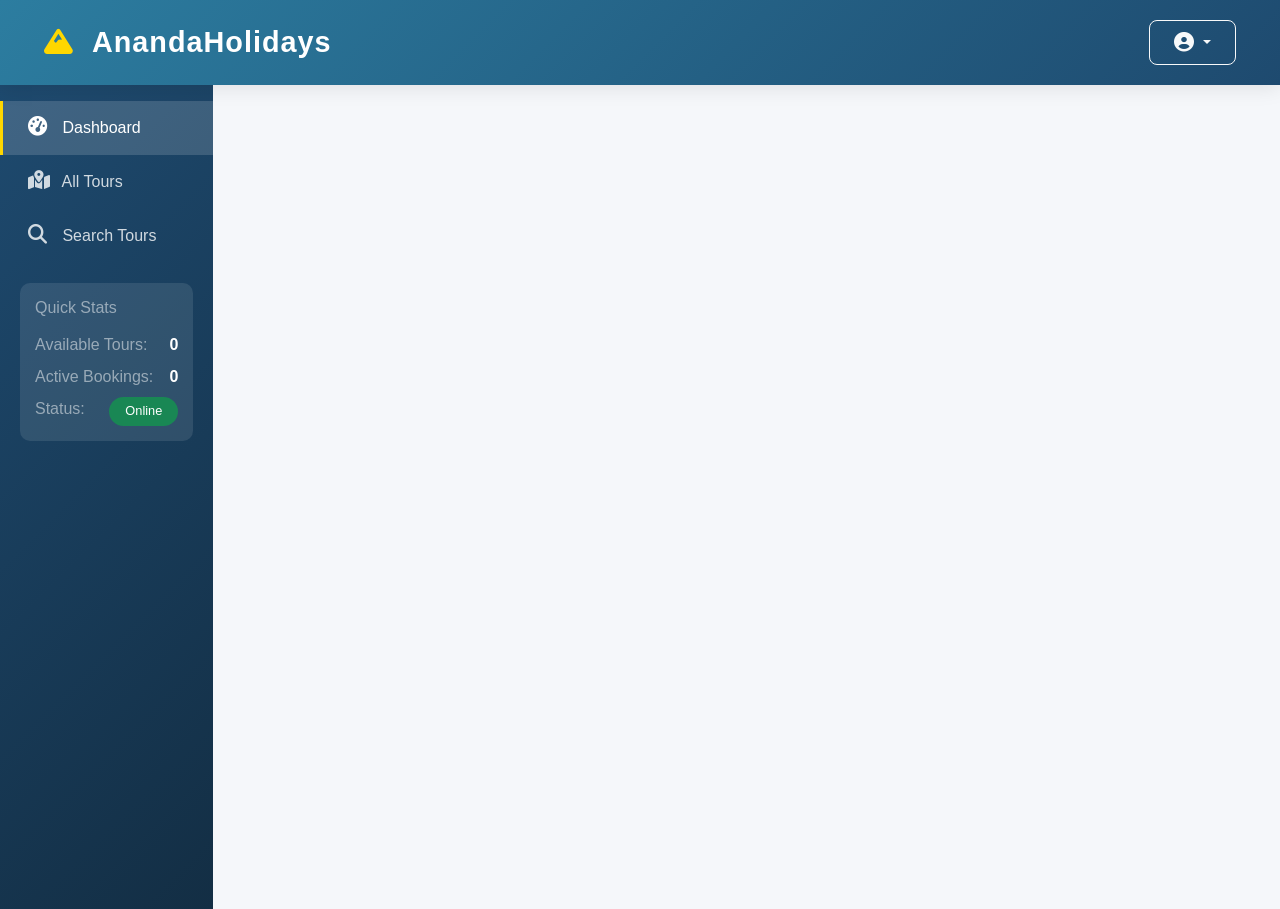
==== src/main/resources/static/index.html @ 797ad770 "Initial commit" ====
<!DOCTYPE html>
<html lang="en">
<head>
    <meta charset="UTF-8">
    <meta name="viewport" content="width=device-width, initial-scale=1.0">
    <title>AnandaHolidays - Tour & Travel Management</title>
    
    <!-- Bootstrap 5 CSS -->
    <link href="https://cdn.jsdelivr.net/npm/bootstrap@5.3.0-alpha1/dist/css/bootstrap.min.css" rel="stylesheet">
    <!-- Bootstrap Icons -->
    <link rel="stylesheet" href="https://cdn.jsdelivr.net/npm/bootstrap-icons@1.8.1/font/bootstrap-icons.css">
    <!-- Font Awesome -->
    <link rel="stylesheet" href="https://cdnjs.cloudflare.com/ajax/libs/font-awesome/6.4.0/css/all.min.css">
    <!-- AOS Animation Library -->
    <link href="https://unpkg.com/aos@2.3.1/dist/aos.css" rel="stylesheet">
    
    <style>
        :root {
            --primary-color: #2c7da0;
            --secondary-color: #1e4a6f;
            --accent-color: #61a5c2;
            --success-color: #2a9d8f;
            --warning-color: #e9c46a;
            --danger-color: #e76f51;
            --light-bg: #f8f9fa;
            --dark-bg: #264653;
            --gradient: linear-gradient(135deg, #2c7da0 0%, #1e4a6f 100%);
        }

        * {
            margin: 0;
            padding: 0;
            box-sizing: border-box;
        }

        body {
            font-family: 'Poppins', sans-serif;
            background-color: #f5f7fa;
            color: #333;
            overflow-x: hidden;
        }

        /* Navigation */
        .navbar {
            background: var(--gradient) !important;
            box-shadow: 0 2px 20px rgba(0, 0, 0, 0.1);
            padding: 1rem 2rem;
        }

        .navbar-brand {
            font-weight: 700;
            font-size: 1.8rem;
            color: white !important;
            letter-spacing: 1px;
        }

        .navbar-brand i {
            color: #ffd700;
            margin-right: 10px;
        }

        .navbar .dropdown-menu {
            border: none;
            box-shadow: 0 5px 20px rgba(0, 0, 0, 0.1);
            border-radius: 10px;
        }

        .navbar .dropdown-item {
            padding: 10px 20px;
            transition: all 0.3s;
        }

        .navbar .dropdown-item:hover {
            background-color: var(--primary-color);
            color: white;
        }

        .navbar .dropdown-item i {
            width: 20px;
            margin-right: 10px;
        }

        /* Sidebar */
        .sidebar {
            background: linear-gradient(135deg, #1e4a6f 0%, #132e44 100%);
            min-height: calc(100vh - 76px);
            color: white;
            box-shadow: 2px 0 10px rgba(0, 0, 0, 0.1);
            transition: all 0.3s;
        }

        .sidebar .nav-link {
            color: rgba(255, 255, 255, 0.8);
            padding: 15px 25px;
            font-size: 1rem;
            transition: all 0.3s;
            border-left: 3px solid transparent;
        }

        .sidebar .nav-link:hover {
            color: white;
            background-color: rgba(255, 255, 255, 0.1);
            border-left-color: #ffd700;
        }

        .sidebar .nav-link.active {
            color: white;
            background-color: rgba(255, 255, 255, 0.15);
            border-left-color: #ffd700;
            font-weight: 500;
        }

        .sidebar .nav-link i {
            width: 30px;
            font-size: 1.2rem;
        }

        .sidebar .quick-stats {
            background-color: rgba(255, 255, 255, 0.1);
            border-radius: 10px;
            margin: 20px;
            padding: 15px;
        }

        /* Main Content */
        .main-content {
            padding: 30px;
            background-color: #f5f7fa;
        }

        /* Cards */
        .card {
            border: none;
            border-radius: 15px;
            box-shadow: 0 5px 20px rgba(0, 0, 0, 0.05);
            transition: all 0.3s ease;
            overflow: hidden;
        }

        .card:hover {
            transform: translateY(-5px);
            box-shadow: 0 8px 25px rgba(0, 0, 0, 0.1);
        }

        .card-header {
            background: white;
            border-bottom: 2px solid #f0f0f0;
            font-weight: 600;
            padding: 1.2rem 1.5rem;
        }

        .stats-card {
            background: var(--gradient);
            color: white;
        }

        .stats-card .card-body {
            padding: 1.5rem;
        }

        .stats-card i {
            font-size: 2.5rem;
            opacity: 0.8;
        }

        .stats-card h3 {
            font-size: 2rem;
            font-weight: 700;
            margin-bottom: 0;
        }

        .stats-card p {
            margin-bottom: 0;
            opacity: 0.9;
        }

        /* Tour Cards */
        .tour-card {
            height: 100%;
            border: 1px solid #eef2f6;
        }

        .tour-card .card-img-top {
            height: 200px;
            object-fit: cover;
        }

        .tour-card .card-body {
            padding: 1.5rem;
        }

        .tour-card .tour-title {
            font-size: 1.2rem;
            font-weight: 600;
            margin-bottom: 10px;
        }

        .tour-card .tour-location {
            color: #6c757d;
            font-size: 0.9rem;
            margin-bottom: 10px;
        }

        .tour-card .tour-location i {
            color: var(--primary-color);
        }

        .tour-card .tour-duration {
            display: flex;
            gap: 20px;
            margin: 15px 0;
            padding: 10px 0;
            border-top: 1px dashed #dee2e6;
            border-bottom: 1px dashed #dee2e6;
        }

        .tour-card .tour-duration span {
            font-size: 0.9rem;
            color: #6c757d;
        }

        .tour-card .tour-duration i {
            color: var(--primary-color);
            margin-right: 5px;
        }

        .tour-card .tour-price {
            font-size: 1.5rem;
            font-weight: 700;
            color: var(--primary-color);
        }

        .tour-card .tour-price small {
            font-size: 0.9rem;
            color: #6c757d;
            font-weight: normal;
        }

        .tour-type-badge {
            position: absolute;
            top: 15px;
            right: 15px;
            background: rgba(255, 255, 255, 0.9);
            padding: 5px 15px;
            border-radius: 20px;
            font-size: 0.8rem;
            font-weight: 600;
            color: var(--primary-color);
            box-shadow: 0 2px 10px rgba(0, 0, 0, 0.1);
        }

        .tour-status-badge {
            position: absolute;
            top: 15px;
            left: 15px;
            padding: 5px 15px;
            border-radius: 20px;
            font-size: 0.8rem;
            font-weight: 600;
        }

        .tour-status-badge.upcoming {
            background-color: #2a9d8f;
            color: white;
        }

        .tour-status-badge.ongoing {
            background-color: #e9c46a;
            color: #333;
        }

        .tour-status-badge.completed {
            background-color: #6c757d;
            color: white;
        }

        /* Hero Section */
        .hero-section {
            background: linear-gradient(rgba(0, 0, 0, 0.5), rgba(0, 0, 0, 0.5)),
                        url('https://images.unsplash.com/photo-1469474968028-56623f02e42e?ixlib=rb-4.0.3&auto=format&fit=crop&w=1950&q=80');
            background-size: cover;
            background-position: center;
            height: 400px;
            display: flex;
            align-items: center;
            justify-content: center;
            color: white;
            text-align: center;
            border-radius: 15px;
            margin-bottom: 30px;
        }

        .hero-section h1 {
            font-size: 3rem;
            font-weight: 700;
            margin-bottom: 1rem;
            text-shadow: 2px 2px 4px rgba(0, 0, 0, 0.5);
        }

        .hero-section p {
            font-size: 1.2rem;
            opacity: 0.9;
        }

        .search-box {
            background: white;
            border-radius: 50px;
            padding: 10px;
            max-width: 600px;
            margin: 30px auto 0;
        }

        .search-box input {
            border: none;
            padding: 10px 20px;
            width: calc(100% - 100px);
        }

        .search-box input:focus {
            outline: none;
        }

        .search-box button {
            border-radius: 40px;
            padding: 10px 30px;
            background: var(--primary-color);
            border: none;
            color: white;
            font-weight: 500;
            transition: all 0.3s;
        }

        .search-box button:hover {
            background: var(--secondary-color);
        }

        /* Modals */
        .modal-content {
            border: none;
            border-radius: 15px;
        }

        .modal-header {
            background: var(--gradient);
            color: white;
            border-radius: 15px 15px 0 0;
            padding: 1.2rem 1.5rem;
        }

        .modal-header .btn-close {
            filter: brightness(0) invert(1);
        }

        .modal-body {
            padding: 2rem;
        }

        .modal-footer {
            border-top: 1px solid #eef2f6;
            padding: 1.2rem 1.5rem;
        }

        /* Forms */
        .form-control, .form-select {
            border: 1px solid #dee2e6;
            border-radius: 8px;
            padding: 0.6rem 1rem;
            transition: all 0.3s;
        }

        .form-control:focus, .form-select:focus {
            border-color: var(--primary-color);
            box-shadow: 0 0 0 0.2rem rgba(44, 125, 160, 0.25);
        }

        .form-label {
            font-weight: 500;
            color: #495057;
            margin-bottom: 0.5rem;
        }

        .required-field::after {
            content: " *";
            color: var(--danger-color);
        }

        /* Buttons */
        .btn {
            padding: 0.6rem 1.5rem;
            border-radius: 8px;
            font-weight: 500;
            transition: all 0.3s;
        }

        .btn-primary {
            background: var(--gradient);
            border: none;
        }

        .btn-primary:hover {
            transform: translateY(-2px);
            box-shadow: 0 5px 15px rgba(44, 125, 160, 0.3);
        }

        .btn-outline-primary {
            border-color: var(--primary-color);
            color: var(--primary-color);
        }

        .btn-outline-primary:hover {
            background: var(--primary-color);
            color: white;
        }

        .btn-success {
            background: var(--success-color);
            border: none;
        }

        .btn-warning {
            background: var(--warning-color);
            border: none;
            color: #333;
        }

        .btn-danger {
            background: var(--danger-color);
            border: none;
        }

        /* Badges */
        .badge {
            padding: 0.5rem 1rem;
            border-radius: 20px;
            font-weight: 500;
            font-size: 0.8rem;
        }

        .badge-success {
            background-color: #d4edda;
            color: #155724;
        }

        .badge-warning {
            background-color: #fff3cd;
            color: #856404;
        }

        .badge-danger {
            background-color: #f8d7da;
            color: #721c24;
        }

        .badge-info {
            background-color: #d1ecf1;
            color: #0c5460;
        }

        /* Tables */
        .table {
            border-radius: 10px;
            overflow: hidden;
        }

        .table thead th {
            background-color: #f8f9fa;
            border-bottom: 2px solid #dee2e6;
            font-weight: 600;
        }

        .table tbody tr {
            transition: all 0.3s;
        }

        .table tbody tr:hover {
            background-color: rgba(44, 125, 160, 0.05);
        }

        /* Toast Notifications */
        .toast-container {
            position: fixed;
            top: 100px;
            right: 30px;
            z-index: 9999;
        }

        .toast {
            background: white;
            border-left: 4px solid var(--primary-color);
            border-radius: 10px;
            box-shadow: 0 5px 20px rgba(0, 0, 0, 0.15);
        }

        .toast.success {
            border-left-color: var(--success-color);
        }

        .toast.error {
            border-left-color: var(--danger-color);
        }

        .toast.warning {
            border-left-color: var(--warning-color);
        }

        .toast.info {
            border-left-color: var(--primary-color);
        }

        /* Loading Overlay */
        .loading-overlay {
            position: fixed;
            top: 0;
            left: 0;
            width: 100%;
            height: 100%;
            background: rgba(255, 255, 255, 0.9);
            display: flex;
            justify-content: center;
            align-items: center;
            z-index: 99999;
            backdrop-filter: blur(5px);
        }

        .loader {
            width: 50px;
            height: 50px;
            border: 5px solid #f3f3f3;
            border-top: 5px solid var(--primary-color);
            border-radius: 50%;
            animation: spin 1s linear infinite;
        }

        .loader-text {
            margin-top: 20px;
            color: var(--primary-color);
            font-weight: 500;
        }

        @keyframes spin {
            0% { transform: rotate(0deg); }
            100% { transform: rotate(360deg); }
        }

        /* Tour Details */
        .tour-details-gallery {
            border-radius: 15px;
            overflow: hidden;
            margin-bottom: 30px;
        }

        .tour-details-gallery .main-image {
            height: 400px;
            object-fit: cover;
            width: 100%;
        }

        .tour-details-gallery .thumbnail-images {
            display: grid;
            grid-template-columns: repeat(4, 1fr);
            gap: 10px;
            margin-top: 10px;
        }

        .tour-details-gallery .thumbnail-images img {
            height: 100px;
            object-fit: cover;
            width: 100%;
            border-radius: 8px;
            cursor: pointer;
            transition: all 0.3s;
        }

        .tour-details-gallery .thumbnail-images img:hover {
            opacity: 0.8;
            transform: scale(0.95);
        }

        .tour-info-card {
            background: white;
            border-radius: 15px;
            padding: 25px;
            box-shadow: 0 5px 20px rgba(0, 0, 0, 0.05);
        }

        .tour-info-card .price {
            font-size: 2rem;
            font-weight: 700;
            color: var(--primary-color);
        }

        .tour-info-card .price small {
            font-size: 1rem;
            color: #6c757d;
        }

        .tour-meta {
            display: grid;
            grid-template-columns: repeat(2, 1fr);
            gap: 20px;
            margin: 20px 0;
        }

        .tour-meta-item {
            text-align: center;
            padding: 15px;
            background: #f8f9fa;
            border-radius: 10px;
        }

        .tour-meta-item i {
            font-size: 1.5rem;
            color: var(--primary-color);
            margin-bottom: 10px;
        }

        .tour-meta-item .label {
            font-size: 0.9rem;
            color: #6c757d;
        }

        .tour-meta-item .value {
            font-weight: 600;
            font-size: 1.1rem;
        }

        .inclusions-exclusions {
            display: grid;
            grid-template-columns: repeat(2, 1fr);
            gap: 20px;
            margin-top: 20px;
        }

        .inclusions, .exclusions {
            background: #f8f9fa;
            border-radius: 10px;
            padding: 20px;
        }

        .inclusions h6, .exclusions h6 {
            margin-bottom: 15px;
            font-weight: 600;
        }

        .inclusions ul, .exclusions ul {
            list-style: none;
            padding: 0;
            margin: 0;
        }

        .inclusions li, .exclusions li {
            padding: 5px 0;
            font-size: 0.95rem;
        }

        .inclusions li i {
            color: var(--success-color);
            margin-right: 10px;
        }

        .exclusions li i {
            color: var(--danger-color);
            margin-right: 10px;
        }

        /* Document Upload */
        .document-upload-section {
            background: #f8f9fa;
            border-radius: 10px;
            padding: 20px;
            margin: 20px 0;
            border: 2px dashed #dee2e6;
        }

        .document-upload-section h6 {
            color: var(--primary-color);
            margin-bottom: 15px;
        }

        .document-input-group {
            margin-bottom: 20px;
        }

        .document-input-group label {
            font-weight: 500;
            color: #495057;
            margin-bottom: 8px;
            display: block;
        }

        .document-preview {
            background: white;
            border: 1px solid #dee2e6;
            border-radius: 5px;
            padding: 10px;
            margin-top: 8px;
            word-break: break-all;
            font-size: 0.85rem;
        }

        /* Booking Summary */
        .booking-summary {
            background: #f8f9fa;
            border-radius: 10px;
            padding: 20px;
            margin-top: 20px;
        }

        .booking-summary-item {
            display: flex;
            justify-content: space-between;
            padding: 10px 0;
            border-bottom: 1px solid #dee2e6;
        }

        .booking-summary-item:last-child {
            border-bottom: none;
            font-weight: 700;
            font-size: 1.2rem;
            color: var(--primary-color);
        }

        /* Admin Dashboard */
        .admin-dashboard .card {
            background: white;
        }

        .admin-dashboard .card-header {
            background: white;
            border-bottom: 2px solid #f0f0f0;
            font-weight: 600;
        }

        .admin-dashboard .table td {
            vertical-align: middle;
        }

        .admin-dashboard .action-buttons {
            display: flex;
            gap: 5px;
        }

        .admin-dashboard .action-buttons .btn {
            padding: 0.25rem 0.5rem;
            font-size: 0.875rem;
        }

        /* Responsive Design */
        @media (max-width: 768px) {
            .navbar {
                padding: 0.5rem 1rem;
            }

            .navbar-brand {
                font-size: 1.5rem;
            }

            .sidebar {
                min-height: auto;
                position: sticky;
                top: 0;
                z-index: 1000;
            }

            .main-content {
                padding: 20px;
            }

            .hero-section {
                height: 300px;
            }

            .hero-section h1 {
                font-size: 2rem;
            }

            .search-box {
                border-radius: 30px;
            }

            .search-box input {
                width: calc(100% - 80px);
                padding: 8px 15px;
            }

            .search-box button {
                padding: 8px 20px;
            }

            .tour-details-gallery .main-image {
                height: 250px;
            }

            .tour-details-gallery .thumbnail-images img {
                height: 60px;
            }

            .inclusions-exclusions {
                grid-template-columns: 1fr;
            }

            .modal-body {
                padding: 1rem;
            }
        }

        @media (max-width: 576px) {
            .stats-card .card-body {
                padding: 1rem;
            }

            .stats-card i {
                font-size: 2rem;
            }

            .stats-card h3 {
                font-size: 1.5rem;
            }

            .tour-meta {
                grid-template-columns: 1fr;
                gap: 10px;
            }

            .toast-container {
                right: 15px;
                left: 15px;
            }
        }
    </style>
</head>
<body>
<!-- Navigation -->
<nav class="navbar navbar-expand-lg navbar-dark">
    <div class="container-fluid">
        <a class="navbar-brand" href="#">
            <i class="fas fa-mountain"></i> AnandaHolidays
        </a>
        
        <div class="d-flex align-items-center ms-auto">
            <span class="text-light me-3 d-none d-md-block" id="current-user"></span>
            <div class="dropdown">
                <button class="btn btn-outline-light dropdown-toggle" type="button" id="userDropdown" data-bs-toggle="dropdown">
                    <i class="fas fa-user-circle fa-lg"></i>
                </button>
                <ul class="dropdown-menu dropdown-menu-end">
                    <li><a class="dropdown-item" href="#" id="profile-link"><i class="fas fa-user me-2"></i>Profile</a></li>
                    <li><hr class="dropdown-divider"></li>
                    <li><a class="dropdown-item" href="#" id="logout-link"><i class="fas fa-sign-out-alt me-2"></i>Logout</a></li>
                </ul>
            </div>
        </div>
    </div>
</nav>

<!-- Main Container -->
<div class="container-fluid">
    <div class="row">
        <!-- Sidebar -->
        <div class="col-md-3 col-lg-2 p-0 sidebar" id="sidebarMenu">
            <div class="position-sticky">
                <ul class="nav flex-column mt-3" id="main-menu">
                    <li class="nav-item">
                        <a class="nav-link active" href="#" id="dashboard-link">
                            <i class="fas fa-tachometer-alt"></i> Dashboard
                        </a>
                    </li>
                    <li class="nav-item">
                        <a class="nav-link" href="#" id="tours-link">
                            <i class="fas fa-map-marked-alt"></i> All Tours
                        </a>
                    </li>
                    <li class="nav-item user-menu hidden">
                        <a class="nav-link" href="#" id="my-bookings-link">
                            <i class="fas fa-calendar-check"></i> My Bookings
                        </a>
                    </li>
                    <li class="nav-item admin-menu hidden">
                        <a class="nav-link" href="#" id="admin-tours-link">
                            <i class="fas fa-plus-circle"></i> Manage Tours
                        </a>
                    </li>
                    <li class="nav-item admin-menu hidden">
                        <a class="nav-link" href="#" id="admin-bookings-link">
                            <i class="fas fa-clipboard-list"></i> All Bookings
                        </a>
                    </li>
                    <li class="nav-item">
                        <a class="nav-link" href="#" id="search-tours-link">
                            <i class="fas fa-search"></i> Search Tours
                        </a>
                    </li>
                </ul>
                
                <div class="quick-stats">
                    <h6 class="text-white-50 mb-3">Quick Stats</h6>
                    <div class="d-flex justify-content-between mb-2">
                        <span class="text-white-50">Available Tours:</span>
                        <span class="text-white fw-bold" id="stats-tours">0</span>
                    </div>
                    <div class="d-flex justify-content-between mb-2">
                        <span class="text-white-50">Active Bookings:</span>
                        <span class="text-white fw-bold" id="stats-bookings">0</span>
                    </div>
                    <div class="d-flex justify-content-between">
                        <span class="text-white-50">Status:</span>
                        <span class="badge bg-success" id="stats-status">Online</span>
                    </div>
                </div>
            </div>
        </div>
        
        <!-- Main Content -->
        <main class="col-md-9 col-lg-10 main-content" id="main-content">
            <div id="content-container">
                <!-- Content will be loaded dynamically -->
            </div>
        </main>
    </div>
</div>

<!-- Login Modal -->
<div class="modal fade" id="loginModal" tabindex="-1" data-bs-backdrop="static">
    <div class="modal-dialog modal-dialog-centered">
        <div class="modal-content">
            <div class="modal-header">
                <h5 class="modal-title">
                    <i class="fas fa-sign-in-alt me-2"></i>Admin Login
                </h5>
                <button type="button" class="btn-close" data-bs-dismiss="modal"></button>
            </div>
            <div class="modal-body">
                <div class="mb-3">
                    <label for="login-username" class="form-label required-field">Username</label>
                    <input type="text" class="form-control" id="login-username" placeholder="Enter username" value="admin">
                </div>
                <div class="mb-3">
                    <label for="login-password" class="form-label required-field">Password</label>
                    <input type="password" class="form-control" id="login-password" placeholder="Enter password" value="admin123">
                </div>
                <div class="d-grid gap-2">
                    <button class="btn btn-primary" id="login-btn">
                        <i class="fas fa-sign-in-alt me-2"></i>Login
                    </button>
                </div>
            </div>
        </div>
    </div>
</div>

<!-- Book Tour Modal -->
<div class="modal fade" id="bookTourModal" tabindex="-1">
    <div class="modal-dialog modal-lg">
        <div class="modal-content">
            <div class="modal-header">
                <h5 class="modal-title" id="bookTourTitle">Book Tour</h5>
                <button type="button" class="btn-close" data-bs-dismiss="modal"></button>
            </div>
            <div class="modal-body">
                <div class="row">
                    <div class="col-md-6">
                        <div id="tourDetailsImages" class="carousel slide mb-3" data-bs-ride="carousel">
                            <div class="carousel-inner" id="tourImagesContainer"></div>
                            <button class="carousel-control-prev" type="button" data-bs-target="#tourDetailsImages" data-bs-slide="prev">
                                <span class="carousel-control-prev-icon"></span>
                            </button>
                            <button class="carousel-control-next" type="button" data-bs-target="#tourDetailsImages" data-bs-slide="next">
                                <span class="carousel-control-next-icon"></span>
                            </button>
                        </div>
                        <div class="tour-info-card p-3">
                            <h5 id="tourDetailsTitle"></h5>
                            <p class="text-muted" id="tourDetailsLocation"></p>
                            <div class="row mt-3">
                                <div class="col-6">
                                    <small class="text-muted">Duration</small>
                                    <p class="fw-bold" id="tourDetailsDuration"></p>
                                </div>
                                <div class="col-6">
                                    <small class="text-muted">Price</small>
                                    <p class="fw-bold text-primary" id="tourDetailsPrice"></p>
                                </div>
                                <div class="col-6">
                                    <small class="text-muted">Start Date</small>
                                    <p class="fw-bold" id="tourDetailsStart"></p>
                                </div>
                                <div class="col-6">
                                    <small class="text-muted">End Date</small>
                                    <p class="fw-bold" id="tourDetailsEnd"></p>
                                </div>
                            </div>
                        </div>
                    </div>
                    <div class="col-md-6">
                        <form id="bookingForm">
                            <div class="mb-3">
                                <label for="customer-name" class="form-label required-field">Full Name</label>
                                <input type="text" class="form-control" id="customer-name" required>
                            </div>
                            <div class="mb-3">
                                <label for="customer-email" class="form-label required-field">Email</label>
                                <input type="email" class="form-control" id="customer-email" required>
                            </div>
                            <div class="mb-3">
                                <label for="customer-phone" class="form-label required-field">Phone</label>
                                <input type="tel" class="form-control" id="customer-phone" required>
                            </div>
                            <div class="row">
                                <div class="col-md-6">
                                    <div class="mb-3">
                                        <label for="number-adults" class="form-label required-field">Adults</label>
                                        <input type="number" class="form-control" id="number-adults" min="1" value="1" required>
                                    </div>
                                </div>
                                <div class="col-md-6">
                                    <div class="mb-3">
                                        <label for="number-children" class="form-label">Children</label>
                                        <input type="number" class="form-control" id="number-children" min="0" value="0">
                                    </div>
                                </div>
                            </div>
                            <div class="mb-3">
                                <label for="special-requests" class="form-label">Special Requests</label>
                                <textarea class="form-control" id="special-requests" rows="2"></textarea>
                            </div>
                            
                            <!-- Booking Summary -->
                            <div class="booking-summary">
                                <h6 class="mb-3">Booking Summary</h6>
                                <div class="booking-summary-item">
                                    <span>Tour Price:</span>
                                    <span id="summary-price">₹0</span>
                                </div>
                                <div class="booking-summary-item">
                                    <span>Number of Adults:</span>
                                    <span id="summary-adults">1</span>
                                </div>
                                <div class="booking-summary-item">
                                    <span>Total Amount:</span>
                                    <span id="summary-total">₹0</span>
                                </div>
                            </div>
                            
                            <div class="d-grid mt-3">
                                <button type="submit" class="btn btn-primary">
                                    <i class="fas fa-check-circle me-2"></i>Confirm Booking
                                </button>
                            </div>
                        </form>
                    </div>
                </div>
            </div>
        </div>
    </div>
</div>

<!-- Add/Edit Tour Modal (Admin) -->
<div class="modal fade" id="tourModal" tabindex="-1">
    <div class="modal-dialog modal-xl">
        <div class="modal-content">
            <div class="modal-header">
                <h5 class="modal-title" id="tourModalTitle">Add New Tour</h5>
                <button type="button" class="btn-close" data-bs-dismiss="modal"></button>
            </div>
            <div class="modal-body">
                <form id="tourForm">
                    <div class="row">
                        <div class="col-md-6">
                            <div class="mb-3">
                                <label for="tour-name" class="form-label required-field">Tour Name</label>
                                <input type="text" class="form-control" id="tour-name" required>
                            </div>
                            <div class="mb-3">
                                <label for="tour-price" class="form-label required-field">Price (₹)</label>
                                <input type="number" class="form-control" id="tour-price" min="0" step="0.01" required>
                            </div>
                            <div class="mb-3">
                                <label for="tour-destination" class="form-label required-field">Destination</label>
                                <input type="text" class="form-control" id="tour-destination" required>
                            </div>
                            <div class="mb-3">
                                <label for="tour-location" class="form-label required-field">Location</label>
                                <input type="text" class="form-control" id="tour-location" required>
                            </div>
                            <div class="row">
                                <div class="col-md-6">
                                    <div class="mb-3">
                                        <label for="tour-days" class="form-label required-field">Days</label>
                                        <input type="number" class="form-control" id="tour-days" min="1" required>
                                    </div>
                                </div>
                                <div class="col-md-6">
                                    <div class="mb-3">
                                        <label for="tour-nights" class="form-label required-field">Nights</label>
                                        <input type="number" class="form-control" id="tour-nights" min="0" required>
                                    </div>
                                </div>
                            </div>
                        </div>
                        <div class="col-md-6">
                            <div class="mb-3">
                                <label for="tour-type" class="form-label required-field">Tour Type</label>
                                <select class="form-select" id="tour-type" required>
                                    <option value="">Select Type</option>
                                    <option value="ADVENTURE">Adventure</option>
                                    <option value="RELIGIOUS">Religious</option>
                                    <option value="BEACH">Beach</option>
                                    <option value="HILL_STATION">Hill Station</option>
                                    <option value="WILDLIFE">Wildlife</option>
                                    <option value="HERITAGE">Heritage</option>
                                    <option value="FAMILY">Family</option>
                                    <option value="HONEYMOON">Honeymoon</option>
                                </select>
                            </div>
                            <div class="row">
                                <div class="col-md-6">
                                    <div class="mb-3">
                                        <label for="tour-start-date" class="form-label required-field">Start Date</label>
                                        <input type="date" class="form-control" id="tour-start-date" required>
                                    </div>
                                </div>
                                <div class="col-md-6">
                                    <div class="mb-3">
                                        <label for="tour-end-date" class="form-label required-field">End Date</label>
                                        <input type="date" class="form-control" id="tour-end-date" required>
                                    </div>
                                </div>
                            </div>
                            <div class="mb-3">
                                <label for="tour-helpline" class="form-label">Helpline Number</label>
                                <input type="text" class="form-control" id="tour-helpline">
                            </div>
                            <div class="mb-3">
                                <label for="tour-map-url" class="form-label">Map Embed URL</label>
                                <input type="url" class="form-control" id="tour-map-url">
                            </div>
                        </div>
                    </div>
                    
                    <div class="row">
                        <div class="col-12">
                            <div class="mb-3">
                                <label for="tour-description" class="form-label">Description</label>
                                <textarea class="form-control" id="tour-description" rows="3"></textarea>
                            </div>
                        </div>
                    </div>
                    
                    <div class="row">
                        <div class="col-md-4">
                            <div class="mb-3">
                                <label for="tour-inclusions" class="form-label">Inclusions (one per line)</label>
                                <textarea class="form-control" id="tour-inclusions" rows="4" placeholder="Hotel accommodation&#10;Meals&#10;Transport"></textarea>
                            </div>
                        </div>
                        <div class="col-md-4">
                            <div class="mb-3">
                                <label for="tour-exclusions" class="form-label">Exclusions (one per line)</label>
                                <textarea class="form-control" id="tour-exclusions" rows="4" placeholder="Flight tickets&#10;Visa fees&#10;Personal expenses"></textarea>
                            </div>
                        </div>
                        <div class="col-md-4">
                            <div class="mb-3">
                                <label for="tour-services" class="form-label">Services (one per line)</label>
                                <textarea class="form-control" id="tour-services" rows="4" placeholder="Guide service&#10;Pickup and drop&#10;Sightseeing"></textarea>
                            </div>
                        </div>
                    </div>
                    
                    <div class="row">
                        <div class="col-12">
                            <div class="mb-3">
                                <label for="tour-images" class="form-label">Image URLs (one per line)</label>
                                <textarea class="form-control" id="tour-images" rows="3" placeholder="https://example.com/image1.jpg&#10;https://example.com/image2.jpg"></textarea>
                            </div>
                        </div>
                    </div>
                </form>
            </div>
            <div class="modal-footer">
                <button type="button" class="btn btn-secondary" data-bs-dismiss="modal">Cancel</button>
                <button type="button" class="btn btn-primary" id="saveTourBtn">Save Tour</button>
            </div>
        </div>
    </div>
</div>

<!-- Toast Notification Container -->
<div class="toast-container" id="toastContainer"></div>

<!-- Loading Overlay -->
<div class="loading-overlay hidden" id="loadingOverlay">
    <div class="text-center">
        <div class="loader"></div>
        <div class="loader-text" id="loadingMessage">Loading...</div>
    </div>
</div>

<!-- Scripts -->
<script src="https://cdn.jsdelivr.net/npm/bootstrap@5.3.0-alpha1/dist/js/bootstrap.bundle.min.js"></script>
<script src="https://unpkg.com/aos@2.3.1/dist/aos.js"></script>
<script>
    // Initialize AOS
    AOS.init();

    // ============================================
    // APPLICATION CONFIGURATION
    // ============================================

    const API_BASE_URL = '/api';
    let currentUser = null;
    let authToken = null;
    let currentTourForBooking = null;

    // Modal instances
    const modals = {
        login: null,
        bookTour: null,
        tourModal: null
    };

    // Initialize application
    document.addEventListener('DOMContentLoaded', function() {
        console.log('AnandaHolidays Application Initializing...');
        
        // Initialize Bootstrap modals
        modals.login = new bootstrap.Modal(document.getElementById('loginModal'));
        modals.bookTour = new bootstrap.Modal(document.getElementById('bookTourModal'));
        modals.tourModal = new bootstrap.Modal(document.getElementById('tourModal'));

        // Setup event listeners
        setupEventListeners();

        // Check authentication
        checkAuth();
    });

    // ============================================
    // EVENT LISTENERS
    // ============================================

    function setupEventListeners() {
        // Navigation links
        document.getElementById('dashboard-link').addEventListener('click', (e) => {
            e.preventDefault();
            showDashboard();
        });

        document.getElementById('tours-link').addEventListener('click', (e) => {
            e.preventDefault();
            showAllTours();
        });

        document.getElementById('my-bookings-link').addEventListener('click', (e) => {
            e.preventDefault();
            showMyBookings();
        });

        document.getElementById('admin-tours-link').addEventListener('click', (e) => {
            e.preventDefault();
            showAdminTours();
        });

        document.getElementById('admin-bookings-link').addEventListener('click', (e) => {
            e.preventDefault();
            showAdminBookings();
        });

        document.getElementById('search-tours-link').addEventListener('click', (e) => {
            e.preventDefault();
            showSearchTours();
        });

        document.getElementById('profile-link').addEventListener('click', (e) => {
            e.preventDefault();
            showUserProfile();
        });

        document.getElementById('logout-link').addEventListener('click', (e) => {
            e.preventDefault();
            logout();
        });

        // Login button
        document.getElementById('login-btn').addEventListener('click', login);

        // Booking form
        document.getElementById('bookingForm')?.addEventListener('submit', submitBooking);

        // Number of adults change
        document.getElementById('number-adults')?.addEventListener('change', updateBookingSummary);
        document.getElementById('number-children')?.addEventListener('change', updateBookingSummary);

        // Save tour button
        document.getElementById('saveTourBtn')?.addEventListener('click', saveTour);

        // Enter key for login
        document.getElementById('login-password')?.addEventListener('keypress', (e) => {
            if (e.key === 'Enter') login();
        });
    }

    // ============================================
    // AUTHENTICATION FUNCTIONS
    // ============================================

    function checkAuth() {
        const token = localStorage.getItem('authToken');
        const user = localStorage.getItem('user');

        if (token && user) {
            authToken = token;
            currentUser = JSON.parse(user);
            updateUIForUser();
            showDashboard();
        } else {
            showLoginModal();
        }
    }

    function login() {
        const username = document.getElementById('login-username').value;
        const password = document.getElementById('login-password').value;

        if (!username || !password) {
            showToast('Error', 'Please enter username and password', 'error');
            return;
        }

        showLoading('Logging in...');

        fetch(`${API_BASE_URL}/auth/login`, {
            method: 'POST',
            headers: {
                'Content-Type': 'application/json'
            },
            body: JSON.stringify({ username, password })
        })
        .then(response => {
            if (!response.ok) {
                return response.text().then(text => { throw new Error(text); });
            }
            return response.json();
        })
        .then(data => {
            if (data.token) {
                authToken = data.token;
                localStorage.setItem('authToken', data.token);
                
                currentUser = {
                    id: data.id,
                    username: data.username,
                    email: data.email,
                    role: data.role
                };
                
                localStorage.setItem('user', JSON.stringify(currentUser));
                
                updateUIForUser();
                hideLoading();
                modals.login.hide();
                showDashboard();
                showToast('Success', 'Login successful!', 'success');
            }
        })
        .catch(error => {
            hideLoading();
            showToast('Error', 'Invalid username or password', 'error');
            console.error('Login error:', error);
        });
    }

    function logout() {
        localStorage.removeItem('authToken');
        localStorage.removeItem('user');
        currentUser = null;
        authToken = null;
        updateUIForUser();
        showLoginModal();
        showToast('Info', 'Logged out successfully', 'info');
    }

    function showLoginModal() {
        modals.login.show();
    }

    function updateUIForUser() {
        const userElement = document.getElementById('current-user');
        const userMenus = document.querySelectorAll('.user-menu');
        const adminMenus = document.querySelectorAll('.admin-menu');

        if (currentUser) {
            userElement.textContent = currentUser.username;
            
            if (currentUser.role === 'ADMIN') {
                adminMenus.forEach(el => el.classList.remove('hidden'));
                userMenus.forEach(el => el.classList.add('hidden'));
            } else {
                userMenus.forEach(el => el.classList.remove('hidden'));
                adminMenus.forEach(el => el.classList.add('hidden'));
            }
        } else {
            userElement.textContent = '';
            userMenus.forEach(el => el.classList.add('hidden'));
            adminMenus.forEach(el => el.classList.add('hidden'));
        }
    }

    // ============================================
    // DASHBOARD FUNCTIONS
    // ============================================

    function showDashboard() {
        const isAdmin = currentUser?.role === 'ADMIN';

        const content = `
            <div class="hero-section" data-aos="fade-up">
                <div>
                    <h1>Welcome to AnandaHolidays</h1>
                    <p>Discover the world's most beautiful destinations with us</p>
                    <div class="search-box mx-auto">
                        <input type="text" id="hero-search" placeholder="Where do you want to go?">
                        <button class="btn btn-primary" onclick="showSearchTours()">
                            <i class="fas fa-search me-2"></i>Search
                        </button>
                    </div>
                </div>
            </div>

            <div class="row mb-4">
                <div class="col-md-3" data-aos="fade-up" data-aos-delay="100">
                    <div class="card stats-card">
                        <div class="card-body">
                            <div class="d-flex justify-content-between align-items-center">
                                <div>
                                    <p>Available Tours</p>
                                    <h3 id="dashboard-tours">0</h3>
                                </div>
                                <i class="fas fa-map-marked-alt"></i>
                            </div>
                        </div>
                    </div>
                </div>
                <div class="col-md-3" data-aos="fade-up" data-aos-delay="200">
                    <div class="card stats-card">
                        <div class="card-body">
                            <div class="d-flex justify-content-between align-items-center">
                                <div>
                                    <p>${isAdmin ? 'Total Bookings' : 'My Bookings'}</p>
                                    <h3 id="dashboard-bookings">0</h3>
                                </div>
                                <i class="fas fa-calendar-check"></i>
                            </div>
                        </div>
                    </div>
                </div>
                <div class="col-md-3" data-aos="fade-up" data-aos-delay="300">
                    <div class="card stats-card">
                        <div class="card-body">
                            <div class="d-flex justify-content-between align-items-center">
                                <div>
                                    <p>Upcoming Tours</p>
                                    <h3 id="dashboard-upcoming">0</h3>
                                </div>
                                <i class="fas fa-clock"></i>
                            </div>
                        </div>
                    </div>
                </div>
                <div class="col-md-3" data-aos="fade-up" data-aos-delay="400">
                    <div class="card stats-card">
                        <div class="card-body">
                            <div class="d-flex justify-content-between align-items-center">
                                <div>
                                    <p>Ongoing Tours</p>
                                    <h3 id="dashboard-ongoing">0</h3>
                                </div>
                                <i class="fas fa-play-circle"></i>
                            </div>
                        </div>
                    </div>
                </div>
            </div>

            <div class="row">
                <div class="col-md-8" data-aos="fade-right">
                    <div class="card">
                        <div class="card-header d-flex justify-content-between align-items-center">
                            <span>Featured Tours</span>
                            <a href="#" onclick="showAllTours()" class="text-primary">View All <i class="fas fa-arrow-right ms-1"></i></a>
                        </div>
                        <div class="card-body">
                            <div id="featured-tours-container" class="row">
                                <div class="col-12 text-center py-4">
                                    <div class="loader"></div>
                                    <p class="mt-3">Loading featured tours...</p>
                                </div>
                            </div>
                        </div>
                    </div>
                </div>
                <div class="col-md-4" data-aos="fade-left">
                    <div class="card">
                        <div class="card-header">
                            <span>Quick Actions</span>
                        </div>
                        <div class="card-body">
                            <div class="d-grid gap-2">
                                <button class="btn btn-primary" onclick="showAllTours()">
                                    <i class="fas fa-map-marked-alt me-2"></i>Browse All Tours
                                </button>
                                <button class="btn btn-success" onclick="showSearchTours()">
                                    <i class="fas fa-search me-2"></i>Search Tours
                                </button>
                                ${isAdmin ? `
                                    <button class="btn btn-warning" onclick="showAddTourModal()">
                                        <i class="fas fa-plus-circle me-2"></i>Add New Tour
                                    </button>
                                    <button class="btn btn-info" onclick="showAdminBookings()">
                                        <i class="fas fa-clipboard-list me-2"></i>View All Bookings
                                    </button>
                                ` : ''}
                            </div>
                        </div>
                    </div>
                </div>
            </div>
        `;

        document.getElementById('content-container').innerHTML = content;
        updateActiveMenu('dashboard-link');
        loadDashboardData();
    }

    function loadDashboardData() {
        // Load featured tours
        loadFeaturedTours();

        // Load stats
        fetch(`${API_BASE_URL}/tours`)
            .then(response => response.json())
            .then(data => {
                document.getElementById('dashboard-tours').textContent = data.length || 0;
            })
            .catch(error => console.error('Error loading tours:', error));

        fetch(`${API_BASE_URL}/tours/upcoming`)
            .then(response => response.json())
            .then(data => {
                document.getElementById('dashboard-upcoming').textContent = data.length || 0;
            })
            .catch(error => console.error('Error loading upcoming tours:', error));

        fetch(`${API_BASE_URL}/tours/ongoing`)
            .then(response => response.json())
            .then(data => {
                document.getElementById('dashboard-ongoing').textContent = data.length || 0;
            })
            .catch(error => console.error('Error loading ongoing tours:', error));

        // Load user-specific bookings if logged in
        if (authToken) {
            const endpoint = currentUser?.role === 'ADMIN'
                ? `${API_BASE_URL}/admin/tours/all`
                : `${API_BASE_URL}/bookings`;

            if (currentUser?.role !== 'ADMIN') {
                // This is simplified - you'd need a proper endpoint for user bookings
                document.getElementById('dashboard-bookings').textContent = '0';
            } else {
                fetch(endpoint, {
                    headers: { 'Authorization': `Bearer ${authToken}` }
                })
                .then(response => response.json())
                .then(data => {
                    document.getElementById('dashboard-bookings').textContent = data.length || 0;
                })
                .catch(error => console.error('Error loading bookings:', error));
            }
        } else {
            document.getElementById('dashboard-bookings').textContent = '0';
        }
    }

    function loadFeaturedTours() {
        fetch(`${API_BASE_URL}/tours`)
            .then(response => response.json())
            .then(data => {
                const featured = data.slice(0, 3);
                displayFeaturedTours(featured);
            })
            .catch(error => {
                console.error('Error loading featured tours:', error);
                document.getElementById('featured-tours-container').innerHTML = `
                    <div class="col-12 text-center py-4">
                        <i class="fas fa-exclamation-circle text-muted fa-3x mb-3"></i>
                        <p class="text-muted">Failed to load tours</p>
                    </div>
                `;
            });
    }

    function displayFeaturedTours(tours) {
        const container = document.getElementById('featured-tours-container');

        if (!tours || tours.length === 0) {
            container.innerHTML = `
                <div class="col-12 text-center py-4">
                    <i class="fas fa-map-marked-alt text-muted fa-3x mb-3"></i>
                    <p class="text-muted">No tours available</p>
                </div>
            `;
            return;
        }

        const toursHtml = tours.map(tour => `
            <div class="col-md-4 mb-3">
                <div class="card tour-card h-100">
                    <img src="${tour.tourImages?.[0] || 'https://via.placeholder.com/300x200/2c7da0/ffffff?text=Tour'}"
                         class="card-img-top" alt="${tour.tourName}">
                    <div class="card-body">
                        <h6 class="tour-title">${tour.tourName}</h6>
                        <p class="tour-location"><i class="fas fa-map-marker-alt"></i> ${tour.tourLocation}</p>
                        <div class="tour-duration">
                            <span><i class="fas fa-calendar"></i> ${tour.tourDays}D/${tour.tourNights}N</span>
                        </div>
                        <div class="d-flex justify-content-between align-items-center">
                            <span class="tour-price">₹${tour.tourPrice} <small>/person</small></span>
                            <button class="btn btn-sm btn-primary" onclick="viewTourDetails('${tour.id}')">
                                <i class="fas fa-eye"></i>
                            </button>
                        </div>
                    </div>
                </div>
            </div>
        `).join('');

        container.innerHTML = toursHtml;
    }

    // ============================================
    // TOUR FUNCTIONS
    // ============================================

    function showAllTours() {
        const isAdmin = currentUser?.role === 'ADMIN';

        const content = `
            <div class="d-flex justify-content-between align-items-center mb-4">
                <h4><i class="fas fa-map-marked-alt me-2"></i>All Tours</h4>
                <div>
                    <button class="btn btn-outline-primary me-2" onclick="loadAllTours()">
                        <i class="fas fa-sync-alt"></i>
                    </button>
                    ${isAdmin ? `
                        <button class="btn btn-primary" onclick="showAddTourModal()">
                            <i class="fas fa-plus-circle me-2"></i>Add New Tour
                        </button>
                    ` : ''}
                </div>
            </div>

            <div class="row mb-4">
                <div class="col-12">
                    <div class="btn-group" role="group">
                        <button class="btn btn-outline-primary active" onclick="filterTours('all')" id="filter-all">All</button>
                        <button class="btn btn-outline-primary" onclick="filterTours('upcoming')" id="filter-upcoming">Upcoming</button>
                        <button class="btn btn-outline-primary" onclick="filterTours('ongoing')" id="filter-ongoing">Ongoing</button>
                        <button class="btn btn-outline-primary" onclick="filterTours('completed')" id="filter-completed">Completed</button>
                    </div>
                </div>
            </div>

            <div id="tours-container" class="row">
                <div class="col-12 text-center py-5">
                    <div class="loader"></div>
                    <p class="mt-3">Loading tours...</p>
                </div>
            </div>
        `;

        document.getElementById('content-container').innerHTML = content;
        updateActiveMenu('tours-link');
        loadAllTours();
    }

    function loadAllTours() {
        fetch(`${API_BASE_URL}/tours`)
            .then(response => response.json())
            .then(data => {
                displayTours(data);
            })
            .catch(error => {
                console.error('Error loading tours:', error);
                document.getElementById('tours-container').innerHTML = `
                    <div class="col-12 text-center py-5">
                        <i class="fas fa-exclamation-circle text-danger fa-3x mb-3"></i>
                        <p class="text-muted">Failed to load tours</p>
                    </div>
                `;
            });
    }

    function filterTours(type) {
        // Update active button
        document.querySelectorAll('[id^="filter-"]').forEach(btn => {
            btn.classList.remove('active');
        });
        document.getElementById(`filter-${type}`).classList.add('active');

        let endpoint;
        switch(type) {
            case 'upcoming':
                endpoint = `${API_BASE_URL}/tours/upcoming`;
                break;
            case 'ongoing':
                endpoint = `${API_BASE_URL}/tours/ongoing`;
                break;
            case 'completed':
                endpoint = `${API_BASE_URL}/tours/completed`;
                break;
            default:
                endpoint = `${API_BASE_URL}/tours`;
        }

        showLoading('Loading tours...');

        fetch(endpoint)
            .then(response => response.json())
            .then(data => {
                hideLoading();
                displayTours(data);
            })
            .catch(error => {
                hideLoading();
                console.error('Error filtering tours:', error);
                showToast('Error', 'Failed to filter tours', 'error');
            });
    }

    function displayTours(tours) {
        const container = document.getElementById('tours-container');
        const isAdmin = currentUser?.role === 'ADMIN';

        if (!tours || tours.length === 0) {
            container.innerHTML = `
                <div class="col-12 text-center py-5">
                    <i class="fas fa-map-marked-alt text-muted fa-4x mb-3"></i>
                    <h5>No tours found</h5>
                    <p class="text-muted">Check back later for new tours</p>
                </div>
            `;
            return;
        }

        const toursHtml = tours.map(tour => {
            const status = getTourStatus(tour.tourStartingDate, tour.tourEndingDate);
            
            return `
                <div class="col-md-6 col-lg-4 mb-4" data-aos="fade-up">
                    <div class="card tour-card h-100">
                        <div class="position-relative">
                            <img src="${tour.tourImages?.[0] || 'https://via.placeholder.com/400x300/2c7da0/ffffff?text=Tour'}"
                                 class="card-img-top" alt="${tour.tourName}">
                            <span class="tour-type-badge">${tour.tourType}</span>
                            <span class="tour-status-badge ${status}">${status}</span>
                        </div>
                        <div class="card-body">
                            <h5 class="tour-title">${tour.tourName}</h5>
                            <p class="tour-location">
                                <i class="fas fa-map-marker-alt"></i> ${tour.tourLocation}
                            </p>
                            <div class="tour-duration">
                                <span><i class="fas fa-calendar"></i> ${tour.tourDays} Days / ${tour.tourNights} Nights</span>
                            </div>
                            <div class="d-flex justify-content-between align-items-center mt-3">
                                <div>
                                    <span class="tour-price">₹${tour.tourPrice}</span>
                                    <small class="text-muted">/person</small>
                                </div>
                                <div class="btn-group">
                                    <button class="btn btn-sm btn-outline-primary" onclick="viewTourDetails('${tour.id}')">
                                        <i class="fas fa-eye"></i>
                                    </button>
                                    ${!isAdmin ? `
                                        <button class="btn btn-sm btn-success" onclick="showBookTourModal('${tour.id}')">
                                            <i class="fas fa-calendar-plus"></i>
                                        </button>
                                    ` : ''}
                                    ${isAdmin ? `
                                        <button class="btn btn-sm btn-warning" onclick="editTour('${tour.id}')">
                                            <i class="fas fa-edit"></i>
                                        </button>
                                        <button class="btn btn-sm btn-danger" onclick="deleteTour('${tour.id}')">
                                            <i class="fas fa-trash"></i>
                                        </button>
                                    ` : ''}
                                </div>
                            </div>
                        </div>
                    </div>
                </div>
            `;
        }).join('');

        container.innerHTML = toursHtml;
    }

    function getTourStatus(startDate, endDate) {
        const now = new Date();
        const start = new Date(startDate);
        const end = new Date(endDate);

        if (now < start) return 'upcoming';
        if (now >= start && now <= end) return 'ongoing';
        return 'completed';
    }

    function viewTourDetails(tourId) {
        showLoading('Loading tour details...');

        fetch(`${API_BASE_URL}/tours/${tourId}`)
            .then(response => response.json())
            .then(tour => {
                hideLoading();
                displayTourDetails(tour);
            })
            .catch(error => {
                hideLoading();
                console.error('Error loading tour details:', error);
                showToast('Error', 'Failed to load tour details', 'error');
            });
    }

    function displayTourDetails(tour) {
        const isAdmin = currentUser?.role === 'ADMIN';
        const status = getTourStatus(tour.tourStartingDate, tour.tourEndingDate);

        const content = `
            <div class="d-flex justify-content-between align-items-center mb-4">
                <h4><i class="fas fa-info-circle me-2"></i>${tour.tourName}</h4>
                <button class="btn btn-outline-primary" onclick="showAllTours()">
                    <i class="fas fa-arrow-left me-2"></i>Back to Tours
                </button>
            </div>

            <div class="row">
                <div class="col-lg-8">
                    <div class="tour-details-gallery" data-aos="fade-right">
                        <img src="${tour.tourImages?.[0] || 'https://via.placeholder.com/800x400/2c7da0/ffffff?text=Tour'}"
                             class="main-image" alt="${tour.tourName}" id="mainTourImage">
                        <div class="thumbnail-images">
                            ${tour.tourImages?.slice(1, 5).map(img => `
                                <img src="${img}" alt="Thumbnail" onclick="changeMainImage(this.src)">
                            `).join('')}
                        </div>
                    </div>

                    <div class="card mb-4" data-aos="fade-up">
                        <div class="card-header">
                            <h5 class="mb-0">Description</h5>
                        </div>
                        <div class="card-body">
                            <p>${tour.tourDescription || 'No description available.'}</p>
                        </div>
                    </div>

                    <div class="inclusions-exclusions" data-aos="fade-up">
                        <div class="inclusions">
                            <h6><i class="fas fa-check-circle text-success me-2"></i>Inclusions</h6>
                            <ul>
                                ${tour.tourInclusions?.map(item => `
                                    <li><i class="fas fa-check text-success me-2"></i>${item}</li>
                                `).join('') || '<li>No inclusions listed</li>'}
                            </ul>
                        </div>
                        <div class="exclusions">
                            <h6><i class="fas fa-times-circle text-danger me-2"></i>Exclusions</h6>
                            <ul>
                                ${tour.tourExclusions?.map(item => `
                                    <li><i class="fas fa-times text-danger me-2"></i>${item}</li>
                                `).join('') || '<li>No exclusions listed</li>'}
                            </ul>
                        </div>
                    </div>
                </div>

                <div class="col-lg-4">
                    <div class="tour-info-card" data-aos="fade-left">
                        <div class="text-center mb-4">
                            <span class="price">₹${tour.tourPrice} <small>/ person</small></span>
                        </div>

                        <div class="tour-meta">
                            <div class="tour-meta-item">
                                <i class="fas fa-clock"></i>
                                <div class="label">Duration</div>
                                <div class="value">${tour.tourDays}D/${tour.tourNights}N</div>
                            </div>
                            <div class="tour-meta-item">
                                <i class="fas fa-map-marker-alt"></i>
                                <div class="label">Location</div>
                                <div class="value">${tour.tourLocation}</div>
                            </div>
                            <div class="tour-meta-item">
                                <i class="fas fa-calendar-start"></i>
                                <div class="label">Start Date</div>
                                <div class="value">${new Date(tour.tourStartingDate).toLocaleDateString()}</div>
                            </div>
                            <div class="tour-meta-item">
                                <i class="fas fa-calendar-end"></i>
                                <div class="label">End Date</div>
                                <div class="value">${new Date(tour.tourEndingDate).toLocaleDateString()}</div>
                            </div>
                        </div>

                        <div class="text-center mb-3">
                            <span class="badge bg-${status === 'upcoming' ? 'success' : status === 'ongoing' ? 'warning' : 'secondary'}">
                                ${status.toUpperCase()}
                            </span>
                        </div>

                        <hr>

                        <div class="mb-3">
                            <small class="text-muted"><i class="fas fa-phone-alt me-2"></i>Helpline:</small>
                            <p class="fw-bold">${tour.tourHelplineNumber || 'Not available'}</p>
                        </div>

                        ${tour.tourMapEmbedUrl ? `
                            <div class="mb-3">
                                <small class="text-muted"><i class="fas fa-map me-2"></i>Location Map:</small>
                                <div class="mt-2">
                                    ${tour.tourMapEmbedUrl}
                                </div>
                            </div>
                        ` : ''}

                        <hr>

                        ${!isAdmin ? `
                            <div class="d-grid gap-2">
                                <button class="btn btn-primary btn-lg" onclick="showBookTourModal('${tour.id}')" ${status !== 'upcoming' ? 'disabled' : ''}>
                                    <i class="fas fa-calendar-plus me-2"></i>Book This Tour
                                </button>
                            </div>
                        ` : ''}

                        ${isAdmin ? `
                            <div class="d-grid gap-2">
                                <button class="btn btn-warning" onclick="editTour('${tour.id}')">
                                    <i class="fas fa-edit me-2"></i>Edit Tour
                                </button>
                                <button class="btn btn-danger" onclick="deleteTour('${tour.id}')">
                                    <i class="fas fa-trash me-2"></i>Delete Tour
                                </button>
                            </div>
                        ` : ''}
                    </div>
                </div>
            </div>
        `;

        document.getElementById('content-container').innerHTML = content;
    }

    function changeMainImage(src) {
        document.getElementById('mainTourImage').src = src;
    }

    function showBookTourModal(tourId) {
        if (!authToken) {
            showToast('Info', 'Please login to book a tour', 'info');
            showLoginModal();
            return;
        }

        if (currentUser?.role === 'ADMIN') {
            showToast('Error', 'Admins cannot book tours', 'error');
            return;
        }

        currentTourForBooking = tourId;

        showLoading('Loading tour details...');

        fetch(`${API_BASE_URL}/tours/${tourId}`)
            .then(response => response.json())
            .then(tour => {
                hideLoading();
                
                document.getElementById('bookTourTitle').textContent = `Book ${tour.tourName}`;
                document.getElementById('tourDetailsTitle').textContent = tour.tourName;
                document.getElementById('tourDetailsLocation').textContent = tour.tourLocation;
                document.getElementById('tourDetailsDuration').textContent = `${tour.tourDays} Days / ${tour.tourNights} Nights`;
                document.getElementById('tourDetailsPrice').textContent = `₹${tour.tourPrice}`;
                document.getElementById('tourDetailsStart').textContent = new Date(tour.tourStartingDate).toLocaleDateString();
                document.getElementById('tourDetailsEnd').textContent = new Date(tour.tourEndingDate).toLocaleDateString();

                // Set images
                const imagesContainer = document.getElementById('tourImagesContainer');
                if (tour.tourImages && tour.tourImages.length > 0) {
                    imagesContainer.innerHTML = tour.tourImages.map((img, index) => `
                        <div class="carousel-item ${index === 0 ? 'active' : ''}">
                            <img src="${img}" class="d-block w-100" alt="Tour image" style="height: 250px; object-fit: cover;">
                        </div>
                    `).join('');
                } else {
                    imagesContainer.innerHTML = `
                        <div class="carousel-item active">
                            <img src="https://via.placeholder.com/600x400/2c7da0/ffffff?text=Tour" class="d-block w-100" alt="Placeholder">
                        </div>
                    `;
                }

                // Clear and set default values
                document.getElementById('customer-name').value = '';
                document.getElementById('customer-email').value = '';
                document.getElementById('customer-phone').value = '';
                document.getElementById('number-adults').value = '1';
                document.getElementById('number-children').value = '0';
                document.getElementById('special-requests').value = '';

                // Update summary
                document.getElementById('summary-price').textContent = `₹${tour.tourPrice}`;
                updateBookingSummary();

                modals.bookTour.show();
            })
            .catch(error => {
                hideLoading();
                console.error('Error loading tour for booking:', error);
                showToast('Error', 'Failed to load tour details', 'error');
            });
    }

    function updateBookingSummary() {
        const price = parseFloat(document.getElementById('summary-price').textContent.replace('₹', ''));
        const adults = parseInt(document.getElementById('number-adults').value) || 1;
        const total = price * adults;
        
        document.getElementById('summary-adults').textContent = adults;
        document.getElementById('summary-total').textContent = `₹${total}`;
    }

    function submitBooking(e) {
        e.preventDefault();

        const customerName = document.getElementById('customer-name').value;
        const customerEmail = document.getElementById('customer-email').value;
        const customerPhone = document.getElementById('customer-phone').value;
        const numberOfAdults = parseInt(document.getElementById('number-adults').value);
        const numberOfChildren = parseInt(document.getElementById('number-children').value) || 0;
        const specialRequests = document.getElementById('special-requests').value;

        if (!customerName || !customerEmail || !customerPhone) {
            showToast('Error', 'Please fill in all required fields', 'error');
            return;
        }

        const bookingData = {
            customerName,
            customerEmail,
            customerPhone,
            numberOfAdults,
            numberOfChildren,
            tourId: currentTourForBooking,
            specialRequests
        };

        showLoading('Creating booking...');

        fetch(`${API_BASE_URL}/bookings`, {
            method: 'POST',
            headers: {
                'Content-Type': 'application/json'
            },
            body: JSON.stringify(bookingData)
        })
        .then(response => {
            if (!response.ok) {
                return response.text().then(text => { throw new Error(text); });
            }
            return response.json();
        })
        .then(booking => {
            hideLoading();
            modals.bookTour.hide();
            showToast('Success', 'Booking created successfully! Check your email for confirmation.', 'success');
            
            // If user is logged in, show their bookings
            if (authToken) {
                showMyBookings();
            }
        })
        .catch(error => {
            hideLoading();
            console.error('Error creating booking:', error);
            showToast('Error', 'Failed to create booking', 'error');
        });
    }

    // ============================================
    // ADMIN FUNCTIONS
    // ============================================

    function showAdminTours() {
        if (currentUser?.role !== 'ADMIN') {
            showToast('Error', 'Unauthorized access', 'error');
            return;
        }

        const content = `
            <div class="d-flex justify-content-between align-items-center mb-4">
                <h4><i class="fas fa-plus-circle me-2"></i>Manage Tours</h4>
                <button class="btn btn-primary" onclick="showAddTourModal()">
                    <i class="fas fa-plus-circle me-2"></i>Add New Tour
                </button>
            </div>

            <div class="card">
                <div class="card-body">
                    <div class="table-responsive">
                        <table class="table table-hover">
                            <thead>
                                <tr>
                                    <th>ID</th>
                                    <th>Tour Name</th>
                                    <th>Destination</th>
                                    <th>Price</th>
                                    <th>Duration</th>
                                    <th>Status</th>
                                    <th>Actions</th>
                                </tr>
                            </thead>
                            <tbody id="admin-tours-table-body">
                                <tr>
                                    <td colspan="7" class="text-center py-4">
                                        <div class="loader"></div>
                                        <p class="mt-2">Loading tours...</p>
                                    </td>
                                </tr>
                            </tbody>
                        </table>
                    </div>
                </div>
            </div>
        `;

        document.getElementById('content-container').innerHTML = content;
        updateActiveMenu('admin-tours-link');
        loadAdminTours();
    }

    function loadAdminTours() {
        fetch(`${API_BASE_URL}/admin/tours/all`, {
            headers: { 'Authorization': `Bearer ${authToken}` }
        })
        .then(response => response.json())
        .then(tours => {
            const tbody = document.getElementById('admin-tours-table-body');
            
            if (!tours || tours.length === 0) {
                tbody.innerHTML = `
                    <tr>
                        <td colspan="7" class="text-center py-4">
                            <i class="fas fa-map-marked-alt text-muted fa-3x mb-3"></i>
                            <p class="text-muted">No tours found</p>
                        </td>
                    </tr>
                `;
                return;
            }

            const rows = tours.map(tour => {
                const status = getTourStatus(tour.tourStartingDate, tour.tourEndingDate);
                return `
                    <tr>
                        <td>${tour.id}</td>
                        <td>${tour.tourName}</td>
                        <td>${tour.tourDestination}</td>
                        <td>₹${tour.tourPrice}</td>
                        <td>${tour.tourDays}D/${tour.tourNights}N</td>
                        <td><span class="badge bg-${status === 'upcoming' ? 'success' : status === 'ongoing' ? 'warning' : 'secondary'}">${status}</span></td>
                        <td>
                            <div class="action-buttons">
                                <button class="btn btn-sm btn-info" onclick="viewTourDetails('${tour.id}')">
                                    <i class="fas fa-eye"></i>
                                </button>
                                <button class="btn btn-sm btn-warning" onclick="editTour('${tour.id}')">
                                    <i class="fas fa-edit"></i>
                                </button>
                                <button class="btn btn-sm btn-danger" onclick="deleteTour('${tour.id}')">
                                    <i class="fas fa-trash"></i>
                                </button>
                            </div>
                        </td>
                    </tr>
                `;
            }).join('');

            tbody.innerHTML = rows;
        })
        .catch(error => {
            console.error('Error loading admin tours:', error);
            document.getElementById('admin-tours-table-body').innerHTML = `
                <tr>
                    <td colspan="7" class="text-center py-4 text-danger">
                        <i class="fas fa-exclamation-circle fa-3x mb-3"></i>
                        <p>Failed to load tours</p>
                    </td>
                </tr>
            `;
        });
    }

    function showAddTourModal() {
        document.getElementById('tourModalTitle').textContent = 'Add New Tour';
        document.getElementById('tourForm').reset();
        document.getElementById('saveTourBtn').onclick = createTour;
        modals.tourModal.show();
    }

    function editTour(tourId) {
        showLoading('Loading tour details...');

        fetch(`${API_BASE_URL}/tours/${tourId}`)
            .then(response => response.json())
            .then(tour => {
                hideLoading();
                
                document.getElementById('tourModalTitle').textContent = 'Edit Tour';
                
                // Fill form with tour data
                document.getElementById('tour-name').value = tour.tourName || '';
                document.getElementById('tour-price').value = tour.tourPrice || '';
                document.getElementById('tour-destination').value = tour.tourDestination || '';
                document.getElementById('tour-location').value = tour.tourLocation || '';
                document.getElementById('tour-days').value = tour.tourDays || '';
                document.getElementById('tour-nights').value = tour.tourNights || '';
                document.getElementById('tour-type').value = tour.tourType || '';
                document.getElementById('tour-start-date').value = tour.tourStartingDate || '';
                document.getElementById('tour-end-date').value = tour.tourEndingDate || '';
                document.getElementById('tour-helpline').value = tour.tourHelplineNumber || '';
                document.getElementById('tour-map-url').value = tour.tourMapEmbedUrl || '';
                document.getElementById('tour-description').value = tour.tourDescription || '';
                
                document.getElementById('tour-inclusions').value = tour.tourInclusions?.join('\n') || '';
                document.getElementById('tour-exclusions').value = tour.tourExclusions?.join('\n') || '';
                document.getElementById('tour-services').value = tour.tourServices?.join('\n') || '';
                document.getElementById('tour-images').value = tour.tourImages?.join('\n') || '';

                document.getElementById('saveTourBtn').onclick = () => updateTour(tourId);
                
                modals.tourModal.show();
            })
            .catch(error => {
                hideLoading();
                console.error('Error loading tour for edit:', error);
                showToast('Error', 'Failed to load tour details', 'error');
            });
    }

    function createTour() {
        const tourData = getTourFormData();
        
        if (!validateTourForm(tourData)) return;

        showLoading('Creating tour...');

        fetch(`${API_BASE_URL}/admin/tours`, {
            method: 'POST',
            headers: {
                'Content-Type': 'application/json',
                'Authorization': `Bearer ${authToken}`
            },
            body: JSON.stringify(tourData)
        })
        .then(response => {
            if (!response.ok) {
                return response.text().then(text => { throw new Error(text); });
            }
            return response.json();
        })
        .then(tour => {
            hideLoading();
            modals.tourModal.hide();
            showToast('Success', 'Tour created successfully!', 'success');
            showAdminTours();
        })
        .catch(error => {
            hideLoading();
            console.error('Error creating tour:', error);
            showToast('Error', 'Failed to create tour', 'error');
        });
    }

    function updateTour(tourId) {
        const tourData = getTourFormData();
        
        if (!validateTourForm(tourData)) return;

        showLoading('Updating tour...');

        fetch(`${API_BASE_URL}/admin/tours/${tourId}`, {
            method: 'PUT',
            headers: {
                'Content-Type': 'application/json',
                'Authorization': `Bearer ${authToken}`
            },
            body: JSON.stringify(tourData)
        })
        .then(response => {
            if (!response.ok) {
                return response.text().then(text => { throw new Error(text); });
            }
            return response.json();
        })
        .then(tour => {
            hideLoading();
            modals.tourModal.hide();
            showToast('Success', 'Tour updated successfully!', 'success');
            showAdminTours();
        })
        .catch(error => {
            hideLoading();
            console.error('Error updating tour:', error);
            showToast('Error', 'Failed to update tour', 'error');
        });
    }

    function deleteTour(tourId) {
        if (!confirm('Are you sure you want to delete this tour? This action cannot be undone.')) {
            return;
        }

        showLoading('Deleting tour...');

        fetch(`${API_BASE_URL}/admin/tours/${tourId}`, {
            method: 'DELETE',
            headers: { 'Authorization': `Bearer ${authToken}` }
        })
        .then(response => {
            if (!response.ok) {
                return response.text().then(text => { throw new Error(text); });
            }
            hideLoading();
            showToast('Success', 'Tour deleted successfully!', 'success');
            showAdminTours();
        })
        .catch(error => {
            hideLoading();
            console.error('Error deleting tour:', error);
            showToast('Error', 'Failed to delete tour', 'error');
        });
    }

    function getTourFormData() {
        return {
            tourName: document.getElementById('tour-name').value,
            tourPrice: parseFloat(document.getElementById('tour-price').value),
            tourDestination: document.getElementById('tour-destination').value,
            tourLocation: document.getElementById('tour-location').value,
            tourDays: parseInt(document.getElementById('tour-days').value),
            tourNights: parseInt(document.getElementById('tour-nights').value),
            tourType: document.getElementById('tour-type').value,
            tourStartingDate: document.getElementById('tour-start-date').value,
            tourEndingDate: document.getElementById('tour-end-date').value,
            tourHelplineNumber: document.getElementById('tour-helpline').value,
            tourMapEmbedUrl: document.getElementById('tour-map-url').value,
            tourDescription: document.getElementById('tour-description').value,
            tourInclusions: document.getElementById('tour-inclusions').value.split('\n').filter(i => i.trim()),
            tourExclusions: document.getElementById('tour-exclusions').value.split('\n').filter(i => i.trim()),
            tourServices: document.getElementById('tour-services').value.split('\n').filter(i => i.trim()),
            tourImages: document.getElementById('tour-images').value.split('\n').filter(i => i.trim())
        };
    }

    function validateTourForm(data) {
        if (!data.tourName || !data.tourPrice || !data.tourDestination || !data.tourLocation ||
            !data.tourDays || !data.tourNights || !data.tourType || !data.tourStartingDate || !data.tourEndingDate) {
            showToast('Error', 'Please fill in all required fields', 'error');
            return false;
        }

        if (data.tourPrice <= 0) {
            showToast('Error', 'Price must be greater than 0', 'error');
            return false;
        }

        if (new Date(data.tourStartingDate) < new Date()) {
            showToast('Error', 'Start date must be in the future', 'error');
            return false;
        }

        if (new Date(data.tourEndingDate) <= new Date(data.tourStartingDate)) {
            showToast('Error', 'End date must be after start date', 'error');
            return false;
        }

        return true;
    }

    function showAdminBookings() {
        if (currentUser?.role !== 'ADMIN') {
            showToast('Error', 'Unauthorized access', 'error');
            return;
        }

        const content = `
            <div class="d-flex justify-content-between align-items-center mb-4">
                <h4><i class="fas fa-clipboard-list me-2"></i>All Bookings</h4>
                <button class="btn btn-outline-primary" onclick="loadAdminBookings()">
                    <i class="fas fa-sync-alt"></i>
                </button>
            </div>

            <div class="card">
                <div class="card-body">
                    <div class="table-responsive">
                        <table class="table table-hover">
                            <thead>
                                <tr>
                                    <th>Booking ID</th>
                                    <th>Customer</th>
                                    <th>Tour</th>
                                    <th>Date</th>
                                    <th>Amount</th>
                                    <th>Status</th>
                                    <th>Actions</th>
                                </tr>
                            </thead>
                            <tbody id="admin-bookings-table-body">
                                <tr>
                                    <td colspan="7" class="text-center py-4">
                                        <div class="loader"></div>
                                        <p class="mt-2">Loading bookings...</p>
                                    </td>
                                </tr>
                            </tbody>
                        </table>
                    </div>
                </div>
            </div>
        `;

        document.getElementById('content-container').innerHTML = content;
        updateActiveMenu('admin-bookings-link');
        loadAdminBookings();
    }

    function loadAdminBookings() {
        // This endpoint doesn't exist in your backend - you'd need to create it
        // For now, we'll just show a message
        document.getElementById('admin-bookings-table-body').innerHTML = `
            <tr>
                <td colspan="7" class="text-center py-4">
                    <i class="fas fa-info-circle text-info fa-3x mb-3"></i>
                    <p class="text-muted">Bookings API endpoint not implemented</p>
                </td>
            </tr>
        `;
    }

    // ============================================
    // USER BOOKINGS FUNCTIONS
    // ============================================

    function showMyBookings() {
        if (!authToken) {
            showToast('Info', 'Please login to view your bookings', 'info');
            showLoginModal();
            return;
        }

        const content = `
            <div class="d-flex justify-content-between align-items-center mb-4">
                <h4><i class="fas fa-calendar-check me-2"></i>My Bookings</h4>
                <button class="btn btn-outline-primary" onclick="loadMyBookings()">
                    <i class="fas fa-sync-alt"></i>
                </button>
            </div>

            <div id="my-bookings-container">
                <div class="text-center py-5">
                    <div class="loader"></div>
                    <p class="mt-3">Loading your bookings...</p>
                </div>
            </div>
        `;

        document.getElementById('content-container').innerHTML = content;
        updateActiveMenu('my-bookings-link');
        loadMyBookings();
    }

    function loadMyBookings() {
        // This endpoint doesn't exist in your backend - you'd need to create it
        // For now, we'll just show a message
        document.getElementById('my-bookings-container').innerHTML = `
            <div class="text-center py-5">
                <i class="fas fa-info-circle text-info fa-4x mb-3"></i>
                <h5>My Bookings</h5>
                <p class="text-muted">This feature requires a backend endpoint for user bookings</p>
            </div>
        `;
    }

    // ============================================
    // SEARCH TOURS FUNCTIONS
    // ============================================

    function showSearchTours() {
        const content = `
            <div class="d-flex justify-content-between align-items-center mb-4">
                <h4><i class="fas fa-search me-2"></i>Search Tours</h4>
            </div>

            <div class="card mb-4" data-aos="fade-up">
                <div class="card-body">
                    <form id="searchToursForm">
                        <div class="row">
                            <div class="col-md-3">
                                <div class="mb-3">
                                    <label class="form-label">Destination</label>
                                    <input type="text" class="form-control" id="search-destination" placeholder="e.g., Goa, Manali">
                                </div>
                            </div>
                            <div class="col-md-2">
                                <div class="mb-3">
                                    <label class="form-label">Tour Type</label>
                                    <select class="form-select" id="search-type">
                                        <option value="">All Types</option>
                                        <option value="ADVENTURE">Adventure</option>
                                        <option value="RELIGIOUS">Religious</option>
                                        <option value="BEACH">Beach</option>
                                        <option value="HILL_STATION">Hill Station</option>
                                        <option value="WILDLIFE">Wildlife</option>
                                        <option value="HERITAGE">Heritage</option>
                                        <option value="FAMILY">Family</option>
                                        <option value="HONEYMOON">Honeymoon</option>
                                    </select>
                                </div>
                            </div>
                            <div class="col-md-2">
                                <div class="mb-3">
                                    <label class="form-label">Min Price</label>
                                    <input type="number" class="form-control" id="search-min-price" min="0">
                                </div>
                            </div>
                            <div class="col-md-2">
                                <div class="mb-3">
                                    <label class="form-label">Max Price</label>
                                    <input type="number" class="form-control" id="search-max-price" min="0">
                                </div>
                            </div>
                            <div class="col-md-3">
                                <div class="mb-3">
                                    <label class="form-label">Date</label>
                                    <input type="date" class="form-control" id="search-date">
                                </div>
                            </div>
                        </div>
                        <div class="d-grid">
                            <button type="submit" class="btn btn-primary">
                                <i class="fas fa-search me-2"></i>Search Tours
                            </button>
                        </div>
                    </form>
                </div>
            </div>

            <div id="search-results-container" class="row">
                <div class="col-12 text-center py-5">
                    <i class="fas fa-search text-muted fa-4x mb-3"></i>
                    <h5>Search for tours</h5>
                    <p class="text-muted">Use the form above to find your perfect tour</p>
                </div>
            </div>
        `;

        document.getElementById('content-container').innerHTML = content;
        updateActiveMenu('search-tours-link');

        document.getElementById('searchToursForm').addEventListener('submit', (e) => {
            e.preventDefault();
            performTourSearch();
        });
    }

    function performTourSearch() {
        const destination = document.getElementById('search-destination').value;
        const type = document.getElementById('search-type').value;
        const minPrice = document.getElementById('search-min-price').value;
        const maxPrice = document.getElementById('search-max-price').value;
        const date = document.getElementById('search-date').value;

        let url = `${API_BASE_URL}/tours`;
        const params = new URLSearchParams();

        if (destination) params.append('destination', destination);
        if (type) params.append('type', type);
        if (minPrice) params.append('minPrice', minPrice);
        if (maxPrice) params.append('maxPrice', maxPrice);
        if (date) params.append('date', date);

        if (params.toString()) {
            url += `?${params.toString()}`;
        }

        showLoading('Searching tours...');

        fetch(url)
            .then(response => response.json())
            .then(tours => {
                hideLoading();
                displaySearchResults(tours);
            })
            .catch(error => {
                hideLoading();
                console.error('Error searching tours:', error);
                showToast('Error', 'Failed to search tours', 'error');
            });
    }

    function displaySearchResults(tours) {
        const container = document.getElementById('search-results-container');

        if (!tours || tours.length === 0) {
            container.innerHTML = `
                <div class="col-12 text-center py-5">
                    <i class="fas fa-map-marked-alt text-muted fa-4x mb-3"></i>
                    <h5>No tours found</h5>
                    <p class="text-muted">Try different search criteria</p>
                </div>
            `;
            return;
        }

        const toursHtml = tours.map(tour => `
            <div class="col-md-6 col-lg-4 mb-4">
                <div class="card tour-card h-100">
                    <img src="${tour.tourImages?.[0] || 'https://via.placeholder.com/400x300/2c7da0/ffffff?text=Tour'}"
                         class="card-img-top" alt="${tour.tourName}">
                    <div class="card-body">
                        <h5 class="tour-title">${tour.tourName}</h5>
                        <p class="tour-location">
                            <i class="fas fa-map-marker-alt"></i> ${tour.tourLocation}
                        </p>
                        <div class="tour-duration">
                            <span><i class="fas fa-calendar"></i> ${tour.tourDays}D/${tour.tourNights}N</span>
                        </div>
                        <div class="d-flex justify-content-between align-items-center mt-3">
                            <span class="tour-price">₹${tour.tourPrice} <small>/person</small></span>
                            <button class="btn btn-sm btn-primary" onclick="viewTourDetails('${tour.id}')">
                                <i class="fas fa-eye"></i> View
                            </button>
                        </div>
                    </div>
                </div>
            </div>
        `).join('');

        container.innerHTML = toursHtml;
    }

    // ============================================
    // PROFILE FUNCTIONS
    // ============================================

    function showUserProfile() {
        if (!authToken) {
            showLoginModal();
            return;
        }

        const content = `
            <div class="row">
                <div class="col-md-4" data-aos="fade-right">
                    <div class="card">
                        <div class="card-body text-center">
                            <div class="mb-3">
                                <i class="fas fa-user-circle fa-5x text-primary"></i>
                            </div>
                            <h5>${currentUser.username}</h5>
                            <p class="text-muted">${currentUser.email}</p>
                            <div class="mt-2">
                                <span class="badge bg-${currentUser.role === 'ADMIN' ? 'danger' : 'success'}">
                                    ${currentUser.role}
                                </span>
                            </div>
                        </div>
                    </div>
                </div>
                <div class="col-md-8" data-aos="fade-left">
                    <div class="card">
                        <div class="card-header">
                            <h5 class="mb-0">Account Information</h5>
                        </div>
                        <div class="card-body">
                            <div class="row mb-3">
                                <div class="col-sm-3">
                                    <strong>Username:</strong>
                                </div>
                                <div class="col-sm-9">
                                    ${currentUser.username}
                                </div>
                            </div>
                            <div class="row mb-3">
                                <div class="col-sm-3">
                                    <strong>Email:</strong>
                                </div>
                                <div class="col-sm-9">
                                    ${currentUser.email}
                                </div>
                            </div>
                            <div class="row mb-3">
                                <div class="col-sm-3">
                                    <strong>Role:</strong>
                                </div>
                                <div class="col-sm-9">
                                    ${currentUser.role}
                                </div>
                            </div>
                            <div class="row">
                                <div class="col-sm-3">
                                    <strong>Status:</strong>
                                </div>
                                <div class="col-sm-9">
                                    <span class="badge bg-success">Active</span>
                                </div>
                            </div>
                        </div>
                    </div>
                </div>
            </div>
        `;

        document.getElementById('content-container').innerHTML = content;
        updateActiveMenu();
    }

    // ============================================
    // UTILITY FUNCTIONS
    // ============================================

    function updateActiveMenu(activeId = '') {
        document.querySelectorAll('#main-menu .nav-link').forEach(link => {
            link.classList.remove('active');
        });

        if (activeId) {
            const element = document.getElementById(activeId);
            if (element) element.classList.add('active');
        }
    }

    function showToast(title, message, type = 'info') {
        const toastContainer = document.getElementById('toastContainer');
        const toastId = 'toast-' + Date.now();
        
        const toastHtml = `
            <div id="${toastId}" class="toast ${type}" role="alert" aria-live="assertive" aria-atomic="true">
                <div class="toast-header">
                    <strong class="me-auto">${title}</strong>
                    <button type="button" class="btn-close" data-bs-dismiss="toast"></button>
                </div>
                <div class="toast-body">
                    ${message}
                </div>
            </div>
        `;
        
        toastContainer.insertAdjacentHTML('beforeend', toastHtml);
        
        const toastElement = document.getElementById(toastId);
        const toast = new bootstrap.Toast(toastElement, { delay: 5000 });
        toast.show();
        
        toastElement.addEventListener('hidden.bs.toast', () => {
            toastElement.remove();
        });
    }

    function showLoading(message = 'Loading...') {
        document.getElementById('loadingMessage').textContent = message;
        document.getElementById('loadingOverlay').classList.remove('hidden');
    }

    function hideLoading() {
        document.getElementById('loadingOverlay').classList.add('hidden');
    }

    // CSS class for hidden elements
    const style = document.createElement('style');
    style.textContent = `
        .hidden {
            display: none !important;
        }
    `;
    document.head.appendChild(style);

    console.log('AnandaHolidays Frontend Application Loaded!');
</script>
</body>
</html>
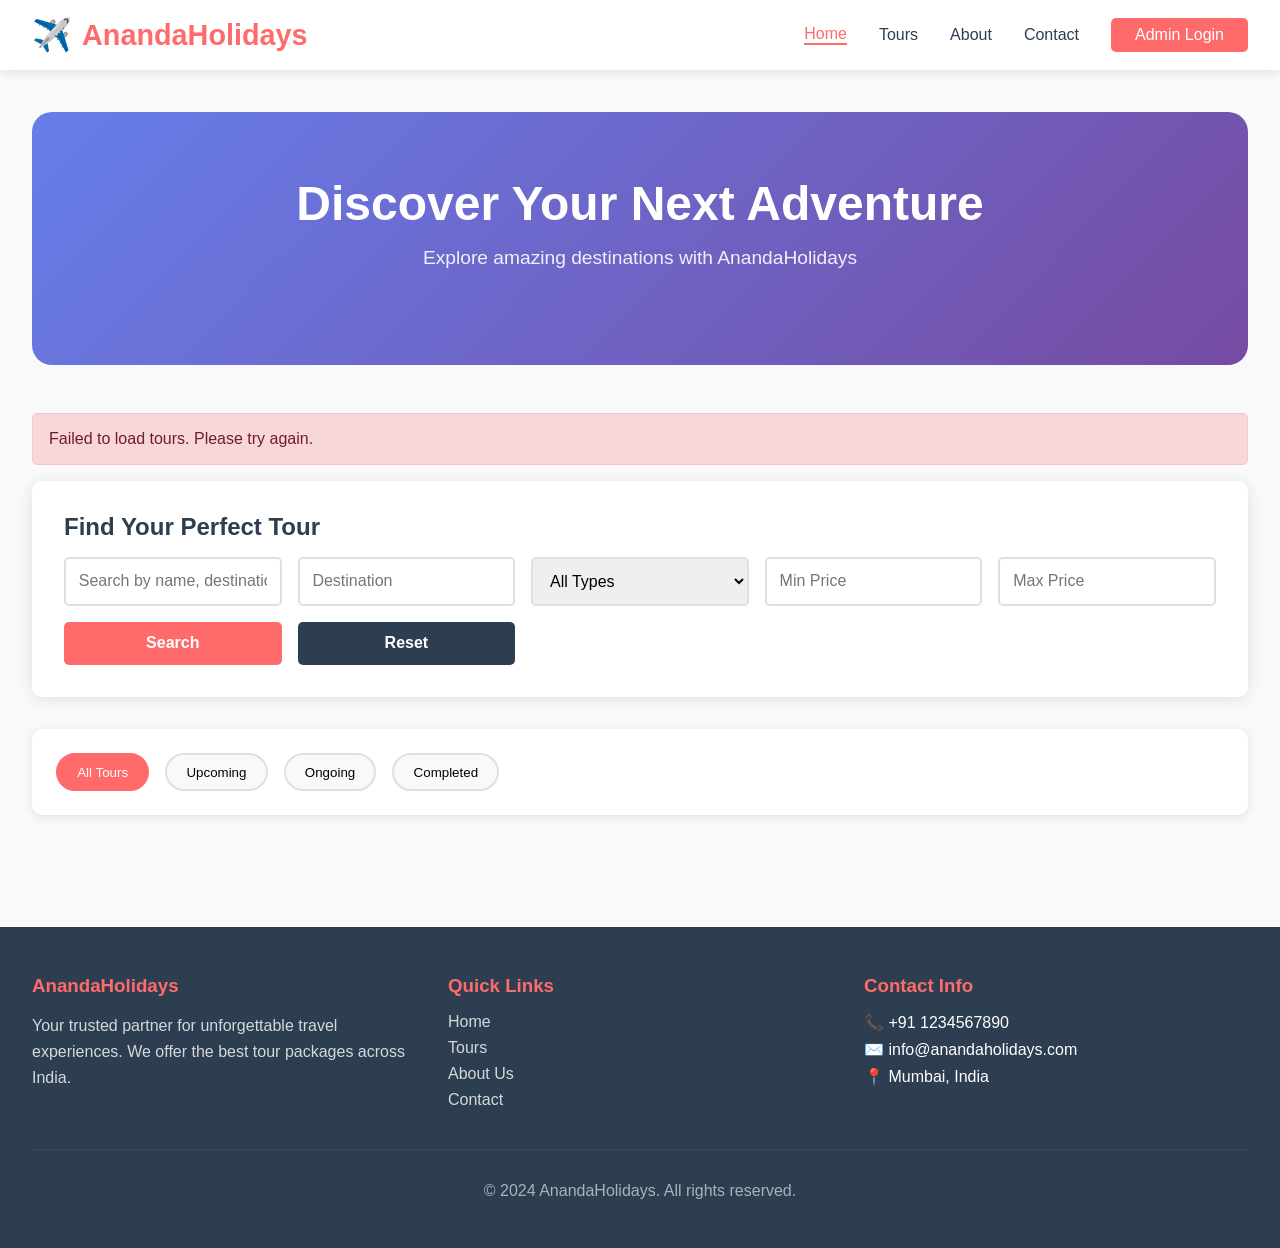
==== commit 179d9c0e: "changes" ====
--- a/src/main/resources/static/index.html
+++ b/src/main/resources/static/index.html
@@ -3,538 +3,486 @@
 <head>
     <meta charset="UTF-8">
     <meta name="viewport" content="width=device-width, initial-scale=1.0">
-    <title>AnandaHolidays - Tour & Travel Management</title>
-    
-    <!-- Bootstrap 5 CSS -->
-    <link href="https://cdn.jsdelivr.net/npm/bootstrap@5.3.0-alpha1/dist/css/bootstrap.min.css" rel="stylesheet">
-    <!-- Bootstrap Icons -->
-    <link rel="stylesheet" href="https://cdn.jsdelivr.net/npm/bootstrap-icons@1.8.1/font/bootstrap-icons.css">
-    <!-- Font Awesome -->
-    <link rel="stylesheet" href="https://cdnjs.cloudflare.com/ajax/libs/font-awesome/6.4.0/css/all.min.css">
-    <!-- AOS Animation Library -->
-    <link href="https://unpkg.com/aos@2.3.1/dist/aos.css" rel="stylesheet">
-    
+    <title>AnandaHolidays - Your Travel Partner</title>
     <style>
-        :root {
-            --primary-color: #2c7da0;
-            --secondary-color: #1e4a6f;
-            --accent-color: #61a5c2;
-            --success-color: #2a9d8f;
-            --warning-color: #e9c46a;
-            --danger-color: #e76f51;
-            --light-bg: #f8f9fa;
-            --dark-bg: #264653;
-            --gradient: linear-gradient(135deg, #2c7da0 0%, #1e4a6f 100%);
-        }
-
         * {
             margin: 0;
             padding: 0;
             box-sizing: border-box;
+            font-family: 'Segoe UI', Tahoma, Geneva, Verdana, sans-serif;
+        }
+
+        :root {
+            --primary-color: #ff6b6b;
+            --secondary-color: #4ecdc4;
+            --dark-color: #2c3e50;
+            --light-color: #f9f9f9;
+            --success-color: #27ae60;
+            --warning-color: #f39c12;
+            --danger-color: #e74c3c;
         }
 
         body {
-            font-family: 'Poppins', sans-serif;
-            background-color: #f5f7fa;
-            color: #333;
-            overflow-x: hidden;
-        }
-
-        /* Navigation */
+            background-color: var(--light-color);
+            color: var(--dark-color);
+        }
+
+        /* Navbar Styles */
         .navbar {
-            background: var(--gradient) !important;
-            box-shadow: 0 2px 20px rgba(0, 0, 0, 0.1);
+            background-color: white;
+            box-shadow: 0 2px 10px rgba(0,0,0,0.1);
+            position: fixed;
+            width: 100%;
+            top: 0;
+            z-index: 1000;
             padding: 1rem 2rem;
         }
 
-        .navbar-brand {
-            font-weight: 700;
+        .nav-container {
+            max-width: 1400px;
+            margin: 0 auto;
+            display: flex;
+            justify-content: space-between;
+            align-items: center;
+        }
+
+        .logo {
             font-size: 1.8rem;
+            font-weight: bold;
+            color: var(--primary-color);
+            text-decoration: none;
+            display: flex;
+            align-items: center;
+            gap: 10px;
+        }
+
+        .logo-icon {
+            font-size: 2rem;
+        }
+
+        .nav-links {
+            display: flex;
+            gap: 2rem;
+            align-items: center;
+        }
+
+        .nav-links a {
+            text-decoration: none;
+            color: var(--dark-color);
+            font-weight: 500;
+            transition: color 0.3s;
+        }
+
+        .nav-links a:hover {
+            color: var(--primary-color);
+        }
+
+        .nav-links a.active {
+            color: var(--primary-color);
+            border-bottom: 2px solid var(--primary-color);
+        }
+
+        .admin-login-btn {
+            background-color: var(--primary-color);
             color: white !important;
-            letter-spacing: 1px;
-        }
-
-        .navbar-brand i {
-            color: #ffd700;
-            margin-right: 10px;
-        }
-
-        .navbar .dropdown-menu {
-            border: none;
-            box-shadow: 0 5px 20px rgba(0, 0, 0, 0.1);
+            padding: 0.5rem 1.5rem;
+            border-radius: 5px;
+        }
+
+        .admin-login-btn:hover {
+            background-color: #ff5252;
+            color: white !important;
+        }
+
+        /* Main Content */
+        .main-content {
+            max-width: 1400px;
+            margin: 80px auto 0;
+            padding: 2rem;
+        }
+
+        /* Hero Section */
+        .hero {
+            background: linear-gradient(135deg, #667eea 0%, #764ba2 100%);
+            color: white;
+            padding: 4rem 2rem;
+            border-radius: 20px;
+            margin-bottom: 3rem;
+            text-align: center;
+        }
+
+        .hero h1 {
+            font-size: 3rem;
+            margin-bottom: 1rem;
+        }
+
+        .hero p {
+            font-size: 1.2rem;
+            opacity: 0.9;
+            margin-bottom: 2rem;
+        }
+
+        /* Search Section */
+        .search-section {
+            background: white;
+            padding: 2rem;
             border-radius: 10px;
-        }
-
-        .navbar .dropdown-item {
-            padding: 10px 20px;
-            transition: all 0.3s;
-        }
-
-        .navbar .dropdown-item:hover {
+            box-shadow: 0 2px 15px rgba(0,0,0,0.1);
+            margin-bottom: 2rem;
+        }
+
+        .search-title {
+            margin-bottom: 1rem;
+            color: var(--dark-color);
+        }
+
+        .search-grid {
+            display: grid;
+            grid-template-columns: repeat(auto-fit, minmax(200px, 1fr));
+            gap: 1rem;
+        }
+
+        .search-input {
+            padding: 0.8rem;
+            border: 2px solid #e0e0e0;
+            border-radius: 5px;
+            font-size: 1rem;
+            transition: border-color 0.3s;
+        }
+
+        .search-input:focus {
+            outline: none;
+            border-color: var(--primary-color);
+        }
+
+        .search-btn {
             background-color: var(--primary-color);
             color: white;
-        }
-
-        .navbar .dropdown-item i {
-            width: 20px;
-            margin-right: 10px;
-        }
-
-        /* Sidebar */
-        .sidebar {
-            background: linear-gradient(135deg, #1e4a6f 0%, #132e44 100%);
-            min-height: calc(100vh - 76px);
+            border: none;
+            padding: 0.8rem 2rem;
+            border-radius: 5px;
+            cursor: pointer;
+            font-size: 1rem;
+            font-weight: 600;
+            transition: background-color 0.3s;
+        }
+
+        .search-btn:hover {
+            background-color: #ff5252;
+        }
+
+        .reset-btn {
+            background-color: var(--dark-color);
             color: white;
-            box-shadow: 2px 0 10px rgba(0, 0, 0, 0.1);
+            border: none;
+            padding: 0.8rem 2rem;
+            border-radius: 5px;
+            cursor: pointer;
+            font-size: 1rem;
+            font-weight: 600;
+            transition: background-color 0.3s;
+        }
+
+        .reset-btn:hover {
+            background-color: #34495e;
+        }
+
+        /* Filters Section */
+        .filters-section {
+            background: white;
+            padding: 1.5rem;
+            border-radius: 10px;
+            box-shadow: 0 2px 10px rgba(0,0,0,0.1);
+            margin-bottom: 2rem;
+            display: flex;
+            flex-wrap: wrap;
+            gap: 1rem;
+            align-items: center;
+        }
+
+        .filter-btn {
+            background-color: var(--light-color);
+            border: 2px solid #e0e0e0;
+            padding: 0.6rem 1.2rem;
+            border-radius: 25px;
+            cursor: pointer;
+            font-weight: 500;
             transition: all 0.3s;
         }
 
-        .sidebar .nav-link {
-            color: rgba(255, 255, 255, 0.8);
-            padding: 15px 25px;
-            font-size: 1rem;
-            transition: all 0.3s;
-            border-left: 3px solid transparent;
-        }
-
-        .sidebar .nav-link:hover {
+        .filter-btn:hover {
+            background-color: var(--primary-color);
             color: white;
-            background-color: rgba(255, 255, 255, 0.1);
-            border-left-color: #ffd700;
-        }
-
-        .sidebar .nav-link.active {
+            border-color: var(--primary-color);
+        }
+
+        .filter-btn.active {
+            background-color: var(--primary-color);
             color: white;
-            background-color: rgba(255, 255, 255, 0.15);
-            border-left-color: #ffd700;
-            font-weight: 500;
-        }
-
-        .sidebar .nav-link i {
-            width: 30px;
-            font-size: 1.2rem;
-        }
-
-        .sidebar .quick-stats {
-            background-color: rgba(255, 255, 255, 0.1);
-            border-radius: 10px;
-            margin: 20px;
-            padding: 15px;
-        }
-
-        /* Main Content */
-        .main-content {
-            padding: 30px;
-            background-color: #f5f7fa;
-        }
-
-        /* Cards */
-        .card {
-            border: none;
+            border-color: var(--primary-color);
+        }
+
+        /* Tours Grid */
+        .tours-grid {
+            display: grid;
+            grid-template-columns: repeat(auto-fill, minmax(350px, 1fr));
+            gap: 2rem;
+            margin-top: 2rem;
+        }
+
+        .tour-card {
+            background: white;
             border-radius: 15px;
-            box-shadow: 0 5px 20px rgba(0, 0, 0, 0.05);
-            transition: all 0.3s ease;
             overflow: hidden;
-        }
-
-        .card:hover {
+            box-shadow: 0 2px 15px rgba(0,0,0,0.1);
+            transition: transform 0.3s, box-shadow 0.3s;
+            cursor: pointer;
+        }
+
+        .tour-card:hover {
             transform: translateY(-5px);
-            box-shadow: 0 8px 25px rgba(0, 0, 0, 0.1);
-        }
-
-        .card-header {
-            background: white;
-            border-bottom: 2px solid #f0f0f0;
-            font-weight: 600;
-            padding: 1.2rem 1.5rem;
-        }
-
-        .stats-card {
-            background: var(--gradient);
-            color: white;
-        }
-
-        .stats-card .card-body {
-            padding: 1.5rem;
-        }
-
-        .stats-card i {
-            font-size: 2.5rem;
-            opacity: 0.8;
-        }
-
-        .stats-card h3 {
-            font-size: 2rem;
-            font-weight: 700;
-            margin-bottom: 0;
-        }
-
-        .stats-card p {
-            margin-bottom: 0;
-            opacity: 0.9;
-        }
-
-        /* Tour Cards */
-        .tour-card {
-            height: 100%;
-            border: 1px solid #eef2f6;
-        }
-
-        .tour-card .card-img-top {
+            box-shadow: 0 5px 25px rgba(0,0,0,0.2);
+        }
+
+        .tour-image {
+            width: 100%;
             height: 200px;
             object-fit: cover;
-        }
-
-        .tour-card .card-body {
+            background-color: #f0f0f0;
+        }
+
+        .tour-content {
             padding: 1.5rem;
         }
 
-        .tour-card .tour-title {
-            font-size: 1.2rem;
+        .tour-title {
+            font-size: 1.3rem;
             font-weight: 600;
-            margin-bottom: 10px;
-        }
-
-        .tour-card .tour-location {
-            color: #6c757d;
+            margin-bottom: 0.5rem;
+            color: var(--dark-color);
+        }
+
+        .tour-location {
+            display: flex;
+            align-items: center;
+            gap: 0.5rem;
+            color: #666;
+            margin-bottom: 1rem;
+        }
+
+        .tour-location i {
+            color: var(--primary-color);
+        }
+
+        .tour-details {
+            display: flex;
+            gap: 1rem;
+            margin-bottom: 1rem;
             font-size: 0.9rem;
-            margin-bottom: 10px;
-        }
-
-        .tour-card .tour-location i {
-            color: var(--primary-color);
-        }
-
-        .tour-card .tour-duration {
+            color: #666;
+        }
+
+        .tour-detail {
             display: flex;
-            gap: 20px;
-            margin: 15px 0;
-            padding: 10px 0;
-            border-top: 1px dashed #dee2e6;
-            border-bottom: 1px dashed #dee2e6;
-        }
-
-        .tour-card .tour-duration span {
-            font-size: 0.9rem;
-            color: #6c757d;
-        }
-
-        .tour-card .tour-duration i {
-            color: var(--primary-color);
-            margin-right: 5px;
-        }
-
-        .tour-card .tour-price {
+            align-items: center;
+            gap: 0.3rem;
+        }
+
+        .tour-price {
             font-size: 1.5rem;
             font-weight: 700;
             color: var(--primary-color);
-        }
-
-        .tour-card .tour-price small {
+            margin-bottom: 1rem;
+        }
+
+        .tour-price small {
             font-size: 0.9rem;
-            color: #6c757d;
-            font-weight: normal;
-        }
-
-        .tour-type-badge {
-            position: absolute;
-            top: 15px;
-            right: 15px;
-            background: rgba(255, 255, 255, 0.9);
-            padding: 5px 15px;
-            border-radius: 20px;
+            font-weight: 400;
+            color: #666;
+        }
+
+        .tour-status {
+            display: inline-block;
+            padding: 0.3rem 0.8rem;
+            border-radius: 15px;
             font-size: 0.8rem;
             font-weight: 600;
-            color: var(--primary-color);
-            box-shadow: 0 2px 10px rgba(0, 0, 0, 0.1);
-        }
-
-        .tour-status-badge {
-            position: absolute;
-            top: 15px;
-            left: 15px;
-            padding: 5px 15px;
-            border-radius: 20px;
-            font-size: 0.8rem;
+            margin-bottom: 1rem;
+        }
+
+        .status-upcoming {
+            background-color: #e3f2fd;
+            color: #1976d2;
+        }
+
+        .status-ongoing {
+            background-color: #e8f5e8;
+            color: #388e3c;
+        }
+
+        .status-completed {
+            background-color: #fff3e0;
+            color: #f57c00;
+        }
+
+        .book-btn {
+            width: 100%;
+            background-color: var(--primary-color);
+            color: white;
+            border: none;
+            padding: 0.8rem;
+            border-radius: 5px;
+            cursor: pointer;
+            font-size: 1rem;
             font-weight: 600;
-        }
-
-        .tour-status-badge.upcoming {
-            background-color: #2a9d8f;
-            color: white;
-        }
-
-        .tour-status-badge.ongoing {
-            background-color: #e9c46a;
-            color: #333;
-        }
-
-        .tour-status-badge.completed {
-            background-color: #6c757d;
-            color: white;
-        }
-
-        /* Hero Section */
-        .hero-section {
-            background: linear-gradient(rgba(0, 0, 0, 0.5), rgba(0, 0, 0, 0.5)),
-                        url('https://images.unsplash.com/photo-1469474968028-56623f02e42e?ixlib=rb-4.0.3&auto=format&fit=crop&w=1950&q=80');
-            background-size: cover;
-            background-position: center;
-            height: 400px;
-            display: flex;
-            align-items: center;
-            justify-content: center;
-            color: white;
-            text-align: center;
-            border-radius: 15px;
-            margin-bottom: 30px;
-        }
-
-        .hero-section h1 {
-            font-size: 3rem;
-            font-weight: 700;
-            margin-bottom: 1rem;
-            text-shadow: 2px 2px 4px rgba(0, 0, 0, 0.5);
-        }
-
-        .hero-section p {
-            font-size: 1.2rem;
-            opacity: 0.9;
-        }
-
-        .search-box {
-            background: white;
-            border-radius: 50px;
-            padding: 10px;
-            max-width: 600px;
-            margin: 30px auto 0;
-        }
-
-        .search-box input {
-            border: none;
-            padding: 10px 20px;
-            width: calc(100% - 100px);
-        }
-
-        .search-box input:focus {
-            outline: none;
-        }
-
-        .search-box button {
-            border-radius: 40px;
-            padding: 10px 30px;
-            background: var(--primary-color);
-            border: none;
-            color: white;
-            font-weight: 500;
-            transition: all 0.3s;
-        }
-
-        .search-box button:hover {
-            background: var(--secondary-color);
-        }
-
-        /* Modals */
-        .modal-content {
-            border: none;
-            border-radius: 15px;
-        }
-
-        .modal-header {
-            background: var(--gradient);
-            color: white;
-            border-radius: 15px 15px 0 0;
-            padding: 1.2rem 1.5rem;
-        }
-
-        .modal-header .btn-close {
-            filter: brightness(0) invert(1);
-        }
-
-        .modal-body {
-            padding: 2rem;
-        }
-
-        .modal-footer {
-            border-top: 1px solid #eef2f6;
-            padding: 1.2rem 1.5rem;
-        }
-
-        /* Forms */
-        .form-control, .form-select {
-            border: 1px solid #dee2e6;
-            border-radius: 8px;
-            padding: 0.6rem 1rem;
-            transition: all 0.3s;
-        }
-
-        .form-control:focus, .form-select:focus {
-            border-color: var(--primary-color);
-            box-shadow: 0 0 0 0.2rem rgba(44, 125, 160, 0.25);
-        }
-
-        .form-label {
-            font-weight: 500;
-            color: #495057;
-            margin-bottom: 0.5rem;
-        }
-
-        .required-field::after {
-            content: " *";
-            color: var(--danger-color);
-        }
-
-        /* Buttons */
-        .btn {
-            padding: 0.6rem 1.5rem;
-            border-radius: 8px;
-            font-weight: 500;
-            transition: all 0.3s;
-        }
-
-        .btn-primary {
-            background: var(--gradient);
-            border: none;
-        }
-
-        .btn-primary:hover {
-            transform: translateY(-2px);
-            box-shadow: 0 5px 15px rgba(44, 125, 160, 0.3);
-        }
-
-        .btn-outline-primary {
-            border-color: var(--primary-color);
-            color: var(--primary-color);
-        }
-
-        .btn-outline-primary:hover {
-            background: var(--primary-color);
-            color: white;
-        }
-
-        .btn-success {
-            background: var(--success-color);
-            border: none;
-        }
-
-        .btn-warning {
-            background: var(--warning-color);
-            border: none;
-            color: #333;
-        }
-
-        .btn-danger {
-            background: var(--danger-color);
-            border: none;
-        }
-
-        /* Badges */
-        .badge {
-            padding: 0.5rem 1rem;
-            border-radius: 20px;
-            font-weight: 500;
-            font-size: 0.8rem;
-        }
-
-        .badge-success {
-            background-color: #d4edda;
-            color: #155724;
-        }
-
-        .badge-warning {
-            background-color: #fff3cd;
-            color: #856404;
-        }
-
-        .badge-danger {
-            background-color: #f8d7da;
-            color: #721c24;
-        }
-
-        .badge-info {
-            background-color: #d1ecf1;
-            color: #0c5460;
-        }
-
-        /* Tables */
-        .table {
-            border-radius: 10px;
-            overflow: hidden;
-        }
-
-        .table thead th {
-            background-color: #f8f9fa;
-            border-bottom: 2px solid #dee2e6;
-            font-weight: 600;
-        }
-
-        .table tbody tr {
-            transition: all 0.3s;
-        }
-
-        .table tbody tr:hover {
-            background-color: rgba(44, 125, 160, 0.05);
-        }
-
-        /* Toast Notifications */
-        .toast-container {
-            position: fixed;
-            top: 100px;
-            right: 30px;
-            z-index: 9999;
-        }
-
-        .toast {
-            background: white;
-            border-left: 4px solid var(--primary-color);
-            border-radius: 10px;
-            box-shadow: 0 5px 20px rgba(0, 0, 0, 0.15);
-        }
-
-        .toast.success {
-            border-left-color: var(--success-color);
-        }
-
-        .toast.error {
-            border-left-color: var(--danger-color);
-        }
-
-        .toast.warning {
-            border-left-color: var(--warning-color);
-        }
-
-        .toast.info {
-            border-left-color: var(--primary-color);
-        }
-
-        /* Loading Overlay */
-        .loading-overlay {
+            transition: background-color 0.3s;
+        }
+
+        .book-btn:hover {
+            background-color: #ff5252;
+        }
+
+        /* Modal Styles */
+        .modal {
+            display: none;
             position: fixed;
             top: 0;
             left: 0;
             width: 100%;
             height: 100%;
-            background: rgba(255, 255, 255, 0.9);
+            background-color: rgba(0,0,0,0.5);
+            z-index: 2000;
+            overflow-y: auto;
+        }
+
+        .modal-content {
+            background-color: white;
+            margin: 50px auto;
+            padding: 2rem;
+            border-radius: 15px;
+            max-width: 600px;
+            position: relative;
+        }
+
+        .modal-header {
             display: flex;
-            justify-content: center;
+            justify-content: space-between;
             align-items: center;
-            z-index: 99999;
-            backdrop-filter: blur(5px);
-        }
-
-        .loader {
-            width: 50px;
-            height: 50px;
-            border: 5px solid #f3f3f3;
-            border-top: 5px solid var(--primary-color);
+            margin-bottom: 1.5rem;
+            padding-bottom: 1rem;
+            border-bottom: 2px solid #f0f0f0;
+        }
+
+        .modal-title {
+            font-size: 1.5rem;
+            font-weight: 600;
+        }
+
+        .close-modal {
+            font-size: 1.5rem;
+            cursor: pointer;
+            color: #666;
+            transition: color 0.3s;
+        }
+
+        .close-modal:hover {
+            color: var(--danger-color);
+        }
+
+        /* Booking Form */
+        .booking-form {
+            display: grid;
+            gap: 1rem;
+        }
+
+        .form-group {
+            display: grid;
+            gap: 0.3rem;
+        }
+
+        .form-label {
+            font-weight: 500;
+            color: var(--dark-color);
+        }
+
+        .form-input {
+            padding: 0.8rem;
+            border: 2px solid #e0e0e0;
+            border-radius: 5px;
+            font-size: 1rem;
+            transition: border-color 0.3s;
+        }
+
+        .form-input:focus {
+            outline: none;
+            border-color: var(--primary-color);
+        }
+
+        .form-row {
+            display: grid;
+            grid-template-columns: 1fr 1fr;
+            gap: 1rem;
+        }
+
+        .submit-btn {
+            background-color: var(--success-color);
+            color: white;
+            border: none;
+            padding: 1rem;
+            border-radius: 5px;
+            font-size: 1.1rem;
+            font-weight: 600;
+            cursor: pointer;
+            transition: background-color 0.3s;
+            margin-top: 1rem;
+        }
+
+        .submit-btn:hover {
+            background-color: #219a52;
+        }
+
+        /* Alert Messages */
+        .alert {
+            padding: 1rem;
+            border-radius: 5px;
+            margin-bottom: 1rem;
+            display: none;
+        }
+
+        .alert-success {
+            background-color: #d4edda;
+            color: #155724;
+            border: 1px solid #c3e6cb;
+        }
+
+        .alert-error {
+            background-color: #f8d7da;
+            color: #721c24;
+            border: 1px solid #f5c6cb;
+        }
+
+        .alert-info {
+            background-color: #d1ecf1;
+            color: #0c5460;
+            border: 1px solid #bee5eb;
+        }
+
+        /* Loading Spinner */
+        .spinner {
+            display: none;
+            text-align: center;
+            padding: 2rem;
+        }
+
+        .spinner::after {
+            content: '';
+            display: inline-block;
+            width: 40px;
+            height: 40px;
+            border: 4px solid #f3f3f3;
+            border-top: 4px solid var(--primary-color);
             border-radius: 50%;
             animation: spin 1s linear infinite;
-        }
-
-        .loader-text {
-            margin-top: 20px;
-            color: var(--primary-color);
-            font-weight: 500;
         }
 
         @keyframes spin {
@@ -542,2265 +490,612 @@
             100% { transform: rotate(360deg); }
         }
 
-        /* Tour Details */
-        .tour-details-gallery {
-            border-radius: 15px;
-            overflow: hidden;
-            margin-bottom: 30px;
-        }
-
-        .tour-details-gallery .main-image {
-            height: 400px;
+        /* Tour Details Modal */
+        .tour-detail-image {
+            width: 100%;
+            height: 300px;
             object-fit: cover;
-            width: 100%;
-        }
-
-        .tour-details-gallery .thumbnail-images {
-            display: grid;
-            grid-template-columns: repeat(4, 1fr);
-            gap: 10px;
-            margin-top: 10px;
-        }
-
-        .tour-details-gallery .thumbnail-images img {
-            height: 100px;
-            object-fit: cover;
-            width: 100%;
-            border-radius: 8px;
-            cursor: pointer;
-            transition: all 0.3s;
-        }
-
-        .tour-details-gallery .thumbnail-images img:hover {
-            opacity: 0.8;
-            transform: scale(0.95);
-        }
-
-        .tour-info-card {
-            background: white;
-            border-radius: 15px;
-            padding: 25px;
-            box-shadow: 0 5px 20px rgba(0, 0, 0, 0.05);
-        }
-
-        .tour-info-card .price {
-            font-size: 2rem;
-            font-weight: 700;
-            color: var(--primary-color);
-        }
-
-        .tour-info-card .price small {
-            font-size: 1rem;
-            color: #6c757d;
-        }
-
-        .tour-meta {
-            display: grid;
-            grid-template-columns: repeat(2, 1fr);
-            gap: 20px;
-            margin: 20px 0;
-        }
-
-        .tour-meta-item {
-            text-align: center;
-            padding: 15px;
-            background: #f8f9fa;
             border-radius: 10px;
-        }
-
-        .tour-meta-item i {
-            font-size: 1.5rem;
-            color: var(--primary-color);
-            margin-bottom: 10px;
-        }
-
-        .tour-meta-item .label {
-            font-size: 0.9rem;
-            color: #6c757d;
-        }
-
-        .tour-meta-item .value {
-            font-weight: 600;
-            font-size: 1.1rem;
-        }
-
-        .inclusions-exclusions {
-            display: grid;
-            grid-template-columns: repeat(2, 1fr);
-            gap: 20px;
-            margin-top: 20px;
-        }
-
-        .inclusions, .exclusions {
-            background: #f8f9fa;
-            border-radius: 10px;
-            padding: 20px;
-        }
-
-        .inclusions h6, .exclusions h6 {
-            margin-bottom: 15px;
-            font-weight: 600;
-        }
-
-        .inclusions ul, .exclusions ul {
+            margin-bottom: 1rem;
+        }
+
+        .tour-detail-section {
+            margin: 1.5rem 0;
+        }
+
+        .tour-detail-section h3 {
+            margin-bottom: 0.5rem;
+            color: var(--dark-color);
+        }
+
+        .tour-detail-list {
             list-style: none;
             padding: 0;
-            margin: 0;
-        }
-
-        .inclusions li, .exclusions li {
-            padding: 5px 0;
-            font-size: 0.95rem;
-        }
-
-        .inclusions li i {
+        }
+
+        .tour-detail-list li {
+            padding: 0.3rem 0;
+            display: flex;
+            align-items: center;
+            gap: 0.5rem;
+        }
+
+        .tour-detail-list li i {
             color: var(--success-color);
-            margin-right: 10px;
-        }
-
-        .exclusions li i {
-            color: var(--danger-color);
-            margin-right: 10px;
-        }
-
-        /* Document Upload */
-        .document-upload-section {
-            background: #f8f9fa;
-            border-radius: 10px;
-            padding: 20px;
-            margin: 20px 0;
-            border: 2px dashed #dee2e6;
-        }
-
-        .document-upload-section h6 {
+        }
+
+        /* Footer */
+        .footer {
+            background-color: var(--dark-color);
+            color: white;
+            padding: 3rem 2rem;
+            margin-top: 3rem;
+        }
+
+        .footer-content {
+            max-width: 1400px;
+            margin: 0 auto;
+            display: grid;
+            grid-template-columns: repeat(auto-fit, minmax(250px, 1fr));
+            gap: 2rem;
+        }
+
+        .footer-section h3 {
+            margin-bottom: 1rem;
             color: var(--primary-color);
-            margin-bottom: 15px;
-        }
-
-        .document-input-group {
-            margin-bottom: 20px;
-        }
-
-        .document-input-group label {
-            font-weight: 500;
-            color: #495057;
-            margin-bottom: 8px;
-            display: block;
-        }
-
-        .document-preview {
-            background: white;
-            border: 1px solid #dee2e6;
-            border-radius: 5px;
-            padding: 10px;
-            margin-top: 8px;
-            word-break: break-all;
-            font-size: 0.85rem;
-        }
-
-        /* Booking Summary */
-        .booking-summary {
-            background: #f8f9fa;
-            border-radius: 10px;
-            padding: 20px;
-            margin-top: 20px;
-        }
-
-        .booking-summary-item {
-            display: flex;
-            justify-content: space-between;
-            padding: 10px 0;
-            border-bottom: 1px solid #dee2e6;
-        }
-
-        .booking-summary-item:last-child {
-            border-bottom: none;
-            font-weight: 700;
-            font-size: 1.2rem;
-            color: var(--primary-color);
-        }
-
-        /* Admin Dashboard */
-        .admin-dashboard .card {
-            background: white;
-        }
-
-        .admin-dashboard .card-header {
-            background: white;
-            border-bottom: 2px solid #f0f0f0;
-            font-weight: 600;
-        }
-
-        .admin-dashboard .table td {
-            vertical-align: middle;
-        }
-
-        .admin-dashboard .action-buttons {
-            display: flex;
-            gap: 5px;
-        }
-
-        .admin-dashboard .action-buttons .btn {
-            padding: 0.25rem 0.5rem;
-            font-size: 0.875rem;
+        }
+
+        .footer-section p {
+            line-height: 1.6;
+            opacity: 0.8;
+        }
+
+        .footer-section ul {
+            list-style: none;
+            padding: 0;
+        }
+
+        .footer-section ul li {
+            margin-bottom: 0.5rem;
+        }
+
+        .footer-section ul li a {
+            color: white;
+            text-decoration: none;
+            opacity: 0.8;
+            transition: opacity 0.3s;
+        }
+
+        .footer-section ul li a:hover {
+            opacity: 1;
+        }
+
+        .copyright {
+            text-align: center;
+            padding-top: 2rem;
+            margin-top: 2rem;
+            border-top: 1px solid rgba(255,255,255,0.1);
+            opacity: 0.6;
         }
 
         /* Responsive Design */
         @media (max-width: 768px) {
-            .navbar {
-                padding: 0.5rem 1rem;
+            .nav-links {
+                display: none;
             }
-
-            .navbar-brand {
-                font-size: 1.5rem;
-            }
-
-            .sidebar {
-                min-height: auto;
-                position: sticky;
-                top: 0;
-                z-index: 1000;
-            }
-
-            .main-content {
-                padding: 20px;
-            }
-
-            .hero-section {
-                height: 300px;
-            }
-
-            .hero-section h1 {
+            
+            .hero h1 {
                 font-size: 2rem;
             }
-
-            .search-box {
-                border-radius: 30px;
-            }
-
-            .search-box input {
-                width: calc(100% - 80px);
-                padding: 8px 15px;
-            }
-
-            .search-box button {
-                padding: 8px 20px;
-            }
-
-            .tour-details-gallery .main-image {
-                height: 250px;
-            }
-
-            .tour-details-gallery .thumbnail-images img {
-                height: 60px;
-            }
-
-            .inclusions-exclusions {
+            
+            .search-grid {
                 grid-template-columns: 1fr;
             }
-
-            .modal-body {
+            
+            .tours-grid {
+                grid-template-columns: 1fr;
+            }
+            
+            .modal-content {
+                margin: 20px;
                 padding: 1rem;
             }
-        }
-
-        @media (max-width: 576px) {
-            .stats-card .card-body {
-                padding: 1rem;
-            }
-
-            .stats-card i {
-                font-size: 2rem;
-            }
-
-            .stats-card h3 {
-                font-size: 1.5rem;
-            }
-
-            .tour-meta {
+            
+            .form-row {
                 grid-template-columns: 1fr;
-                gap: 10px;
-            }
-
-            .toast-container {
-                right: 15px;
-                left: 15px;
             }
         }
     </style>
 </head>
 <body>
-<!-- Navigation -->
-<nav class="navbar navbar-expand-lg navbar-dark">
-    <div class="container-fluid">
-        <a class="navbar-brand" href="#">
-            <i class="fas fa-mountain"></i> AnandaHolidays
+<!-- Navbar -->
+<nav class="navbar">
+    <div class="nav-container">
+        <a href="/" class="logo">
+            <span class="logo-icon">✈️</span>
+            AnandaHolidays
         </a>
-        
-        <div class="d-flex align-items-center ms-auto">
-            <span class="text-light me-3 d-none d-md-block" id="current-user"></span>
-            <div class="dropdown">
-                <button class="btn btn-outline-light dropdown-toggle" type="button" id="userDropdown" data-bs-toggle="dropdown">
-                    <i class="fas fa-user-circle fa-lg"></i>
-                </button>
-                <ul class="dropdown-menu dropdown-menu-end">
-                    <li><a class="dropdown-item" href="#" id="profile-link"><i class="fas fa-user me-2"></i>Profile</a></li>
-                    <li><hr class="dropdown-divider"></li>
-                    <li><a class="dropdown-item" href="#" id="logout-link"><i class="fas fa-sign-out-alt me-2"></i>Logout</a></li>
-                </ul>
-            </div>
+        <div class="nav-links">
+            <a href="/" class="active">Home</a>
+            <a href="#tours">Tours</a>
+            <a href="#about">About</a>
+            <a href="#contact">Contact</a>
+            <a href="/admin.html" class="admin-login-btn">Admin Login</a>
         </div>
     </div>
 </nav>
 
-<!-- Main Container -->
-<div class="container-fluid">
-    <div class="row">
-        <!-- Sidebar -->
-        <div class="col-md-3 col-lg-2 p-0 sidebar" id="sidebarMenu">
-            <div class="position-sticky">
-                <ul class="nav flex-column mt-3" id="main-menu">
-                    <li class="nav-item">
-                        <a class="nav-link active" href="#" id="dashboard-link">
-                            <i class="fas fa-tachometer-alt"></i> Dashboard
-                        </a>
-                    </li>
-                    <li class="nav-item">
-                        <a class="nav-link" href="#" id="tours-link">
-                            <i class="fas fa-map-marked-alt"></i> All Tours
-                        </a>
-                    </li>
-                    <li class="nav-item user-menu hidden">
-                        <a class="nav-link" href="#" id="my-bookings-link">
-                            <i class="fas fa-calendar-check"></i> My Bookings
-                        </a>
-                    </li>
-                    <li class="nav-item admin-menu hidden">
-                        <a class="nav-link" href="#" id="admin-tours-link">
-                            <i class="fas fa-plus-circle"></i> Manage Tours
-                        </a>
-                    </li>
-                    <li class="nav-item admin-menu hidden">
-                        <a class="nav-link" href="#" id="admin-bookings-link">
-                            <i class="fas fa-clipboard-list"></i> All Bookings
-                        </a>
-                    </li>
-                    <li class="nav-item">
-                        <a class="nav-link" href="#" id="search-tours-link">
-                            <i class="fas fa-search"></i> Search Tours
-                        </a>
-                    </li>
-                </ul>
-                
-                <div class="quick-stats">
-                    <h6 class="text-white-50 mb-3">Quick Stats</h6>
-                    <div class="d-flex justify-content-between mb-2">
-                        <span class="text-white-50">Available Tours:</span>
-                        <span class="text-white fw-bold" id="stats-tours">0</span>
-                    </div>
-                    <div class="d-flex justify-content-between mb-2">
-                        <span class="text-white-50">Active Bookings:</span>
-                        <span class="text-white fw-bold" id="stats-bookings">0</span>
-                    </div>
-                    <div class="d-flex justify-content-between">
-                        <span class="text-white-50">Status:</span>
-                        <span class="badge bg-success" id="stats-status">Online</span>
-                    </div>
+<!-- Main Content -->
+<div class="main-content">
+    <!-- Hero Section -->
+    <section class="hero">
+        <h1>Discover Your Next Adventure</h1>
+        <p>Explore amazing destinations with AnandaHolidays</p>
+    </section>
+    
+    <!-- Alert Messages -->
+    <div id="alertMessage" class="alert"></div>
+    
+    <!-- Search Section -->
+    <section class="search-section">
+        <h2 class="search-title">Find Your Perfect Tour</h2>
+        <div class="search-grid">
+            <input type="text" id="searchKeyword" class="search-input" placeholder="Search by name, destination...">
+            <input type="text" id="searchDestination" class="search-input" placeholder="Destination">
+            <select id="searchType" class="search-input">
+                <option value="">All Types</option>
+                <option value="ADVENTURE">Adventure</option>
+                <option value="RELIGIOUS">Religious</option>
+                <option value="BEACH">Beach</option>
+                <option value="HILL_STATION">Hill Station</option>
+                <option value="WILDLIFE">Wildlife</option>
+                <option value="HERITAGE">Heritage</option>
+                <option value="FAMILY">Family</option>
+                <option value="HONEYMOON">Honeymoon</option>
+            </select>
+            <div class="search-grid" style="grid-column: span 2;">
+                <input type="number" id="minPrice" class="search-input" placeholder="Min Price">
+                <input type="number" id="maxPrice" class="search-input" placeholder="Max Price">
+            </div>
+            <button class="search-btn" onclick="searchTours()">Search</button>
+            <button class="reset-btn" onclick="resetFilters()">Reset</button>
+        </div>
+    </section>
+    
+    <!-- Filters Section -->
+    <section class="filters-section">
+        <button class="filter-btn active" onclick="filterByStatus('all')">All Tours</button>
+        <button class="filter-btn" onclick="filterByStatus('upcoming')">Upcoming</button>
+        <button class="filter-btn" onclick="filterByStatus('ongoing')">Ongoing</button>
+        <button class="filter-btn" onclick="filterByStatus('completed')">Completed</button>
+    </section>
+    
+    <!-- Loading Spinner -->
+    <div id="spinner" class="spinner"></div>
+    
+    <!-- Tours Grid -->
+    <div id="toursGrid" class="tours-grid"></div>
+</div>
+
+<!-- Tour Details Modal -->
+<div id="tourModal" class="modal">
+    <div class="modal-content">
+        <div class="modal-header">
+            <h2 class="modal-title" id="tourModalTitle">Tour Details</h2>
+            <span class="close-modal" onclick="closeTourModal()">&times;</span>
+        </div>
+        <div id="tourDetails"></div>
+        <button class="book-btn" onclick="showBookingForm()">Book This Tour</button>
+    </div>
+</div>
+
+<!-- Booking Modal -->
+<div id="bookingModal" class="modal">
+    <div class="modal-content">
+        <div class="modal-header">
+            <h2 class="modal-title">Book Your Tour</h2>
+            <span class="close-modal" onclick="closeBookingModal()">&times;</span>
+        </div>
+        <form id="bookingForm" class="booking-form" onsubmit="submitBooking(event)">
+            <input type="hidden" id="bookingTourId">
+            <div class="form-group">
+                <label class="form-label">Full Name *</label>
+                <input type="text" id="customerName" class="form-input" required>
+            </div>
+            <div class="form-group">
+                <label class="form-label">Email *</label>
+                <input type="email" id="customerEmail" class="form-input" required>
+            </div>
+            <div class="form-group">
+                <label class="form-label">Phone *</label>
+                <input type="tel" id="customerPhone" class="form-input" required>
+            </div>
+            <div class="form-row">
+                <div class="form-group">
+                    <label class="form-label">Adults *</label>
+                    <input type="number" id="numberOfAdults" class="form-input" min="1" value="1" required>
+                </div>
+                <div class="form-group">
+                    <label class="form-label">Children</label>
+                    <input type="number" id="numberOfChildren" class="form-input" min="0" value="0">
                 </div>
             </div>
-        </div>
-        
-        <!-- Main Content -->
-        <main class="col-md-9 col-lg-10 main-content" id="main-content">
-            <div id="content-container">
-                <!-- Content will be loaded dynamically -->
+            <div class="form-group">
+                <label class="form-label">Special Requests</label>
+                <textarea id="specialRequests" class="form-input" rows="3"></textarea>
             </div>
-        </main>
+            <button type="submit" class="submit-btn">Confirm Booking</button>
+        </form>
     </div>
 </div>
 
-<!-- Login Modal -->
-<div class="modal fade" id="loginModal" tabindex="-1" data-bs-backdrop="static">
-    <div class="modal-dialog modal-dialog-centered">
-        <div class="modal-content">
-            <div class="modal-header">
-                <h5 class="modal-title">
-                    <i class="fas fa-sign-in-alt me-2"></i>Admin Login
-                </h5>
-                <button type="button" class="btn-close" data-bs-dismiss="modal"></button>
-            </div>
-            <div class="modal-body">
-                <div class="mb-3">
-                    <label for="login-username" class="form-label required-field">Username</label>
-                    <input type="text" class="form-control" id="login-username" placeholder="Enter username" value="admin">
-                </div>
-                <div class="mb-3">
-                    <label for="login-password" class="form-label required-field">Password</label>
-                    <input type="password" class="form-control" id="login-password" placeholder="Enter password" value="admin123">
-                </div>
-                <div class="d-grid gap-2">
-                    <button class="btn btn-primary" id="login-btn">
-                        <i class="fas fa-sign-in-alt me-2"></i>Login
-                    </button>
-                </div>
-            </div>
+<!-- Footer -->
+<footer class="footer">
+    <div class="footer-content">
+        <div class="footer-section">
+            <h3>AnandaHolidays</h3>
+            <p>Your trusted partner for unforgettable travel experiences. We offer the best tour packages across India.</p>
+        </div>
+        <div class="footer-section">
+            <h3>Quick Links</h3>
+            <ul>
+                <li><a href="/">Home</a></li>
+                <li><a href="#tours">Tours</a></li>
+                <li><a href="#about">About Us</a></li>
+                <li><a href="#contact">Contact</a></li>
+            </ul>
+        </div>
+        <div class="footer-section">
+            <h3>Contact Info</h3>
+            <ul>
+                <li>📞 +91 1234567890</li>
+                <li>✉️ info@anandaholidays.com</li>
+                <li>📍 Mumbai, India</li>
+            </ul>
         </div>
     </div>
-</div>
-
-<!-- Book Tour Modal -->
-<div class="modal fade" id="bookTourModal" tabindex="-1">
-    <div class="modal-dialog modal-lg">
-        <div class="modal-content">
-            <div class="modal-header">
-                <h5 class="modal-title" id="bookTourTitle">Book Tour</h5>
-                <button type="button" class="btn-close" data-bs-dismiss="modal"></button>
-            </div>
-            <div class="modal-body">
-                <div class="row">
-                    <div class="col-md-6">
-                        <div id="tourDetailsImages" class="carousel slide mb-3" data-bs-ride="carousel">
-                            <div class="carousel-inner" id="tourImagesContainer"></div>
-                            <button class="carousel-control-prev" type="button" data-bs-target="#tourDetailsImages" data-bs-slide="prev">
-                                <span class="carousel-control-prev-icon"></span>
-                            </button>
-                            <button class="carousel-control-next" type="button" data-bs-target="#tourDetailsImages" data-bs-slide="next">
-                                <span class="carousel-control-next-icon"></span>
-                            </button>
+    <div class="copyright">
+        &copy; 2024 AnandaHolidays. All rights reserved.
+    </div>
+</footer>
+
+<script>
+    // API Base URL
+    const API_BASE_URL = 'http://localhost:8080/api';
+    
+    // State
+    let currentTours = [];
+    let selectedTour = null;
+    let currentFilter = 'all';
+
+    // Load tours on page load
+    document.addEventListener('DOMContentLoaded', () => {
+        loadTours();
+    });
+
+    // Load all tours
+    async function loadTours() {
+        showSpinner();
+        try {
+            const response = await fetch(`${API_BASE_URL}/tours`);
+            if (!response.ok) throw new Error('Failed to load tours');
+            const tours = await response.json();
+            currentTours = tours;
+            displayTours(tours);
+        } catch (error) {
+            showAlert('Failed to load tours. Please try again.', 'error');
+            console.error('Error:', error);
+        } finally {
+            hideSpinner();
+        }
+    }
+
+    // Display tours in grid
+    function displayTours(tours) {
+        const grid = document.getElementById('toursGrid');
+        
+        if (!tours || tours.length === 0) {
+            grid.innerHTML = '<p style="text-align: center; grid-column: 1/-1; padding: 2rem;">No tours found.</p>';
+            return;
+        }
+
+        grid.innerHTML = tours.map(tour => {
+            const status = getTourStatus(tour);
+            const statusClass = getStatusClass(status);
+            const imageUrl = tour.tourImages && tour.tourImages.length > 0
+                ? `${API_BASE_URL}/images/tours/${tour.tourImages[0]}`
+                : 'https://via.placeholder.com/350x200';
+
+            return `
+                <div class="tour-card" onclick="viewTourDetails(${JSON.stringify(tour).replace(/"/g, '&quot;')})">
+                    <img src="${imageUrl}" alt="${tour.tourName}" class="tour-image"
+                         onerror="this.src='https://via.placeholder.com/350x200'">
+                    <div class="tour-content">
+                        <span class="tour-status ${statusClass}">${status}</span>
+                        <h3 class="tour-title">${tour.tourName}</h3>
+                        <div class="tour-location">
+                            <i>📍</i>
+                            <span>${tour.tourDestination}, ${tour.tourLocation}</span>
                         </div>
-                        <div class="tour-info-card p-3">
-                            <h5 id="tourDetailsTitle"></h5>
-                            <p class="text-muted" id="tourDetailsLocation"></p>
-                            <div class="row mt-3">
-                                <div class="col-6">
-                                    <small class="text-muted">Duration</small>
-                                    <p class="fw-bold" id="tourDetailsDuration"></p>
-                                </div>
-                                <div class="col-6">
-                                    <small class="text-muted">Price</small>
-                                    <p class="fw-bold text-primary" id="tourDetailsPrice"></p>
-                                </div>
-                                <div class="col-6">
-                                    <small class="text-muted">Start Date</small>
-                                    <p class="fw-bold" id="tourDetailsStart"></p>
-                                </div>
-                                <div class="col-6">
-                                    <small class="text-muted">End Date</small>
-                                    <p class="fw-bold" id="tourDetailsEnd"></p>
-                                </div>
-                            </div>
+                        <div class="tour-details">
+                            <span class="tour-detail"><i>📅</i> ${tour.tourDays}D/${tour.tourNights}N</span>
+                            <span class="tour-detail"><i>👥</i> ${tour.tourType}</span>
                         </div>
-                    </div>
-                    <div class="col-md-6">
-                        <form id="bookingForm">
-                            <div class="mb-3">
-                                <label for="customer-name" class="form-label required-field">Full Name</label>
-                                <input type="text" class="form-control" id="customer-name" required>
-                            </div>
-                            <div class="mb-3">
-                                <label for="customer-email" class="form-label required-field">Email</label>
-                                <input type="email" class="form-control" id="customer-email" required>
-                            </div>
-                            <div class="mb-3">
-                                <label for="customer-phone" class="form-label required-field">Phone</label>
-                                <input type="tel" class="form-control" id="customer-phone" required>
-                            </div>
-                            <div class="row">
-                                <div class="col-md-6">
-                                    <div class="mb-3">
-                                        <label for="number-adults" class="form-label required-field">Adults</label>
-                                        <input type="number" class="form-control" id="number-adults" min="1" value="1" required>
-                                    </div>
-                                </div>
-                                <div class="col-md-6">
-                                    <div class="mb-3">
-                                        <label for="number-children" class="form-label">Children</label>
-                                        <input type="number" class="form-control" id="number-children" min="0" value="0">
-                                    </div>
-                                </div>
-                            </div>
-                            <div class="mb-3">
-                                <label for="special-requests" class="form-label">Special Requests</label>
-                                <textarea class="form-control" id="special-requests" rows="2"></textarea>
-                            </div>
-                            
-                            <!-- Booking Summary -->
-                            <div class="booking-summary">
-                                <h6 class="mb-3">Booking Summary</h6>
-                                <div class="booking-summary-item">
-                                    <span>Tour Price:</span>
-                                    <span id="summary-price">₹0</span>
-                                </div>
-                                <div class="booking-summary-item">
-                                    <span>Number of Adults:</span>
-                                    <span id="summary-adults">1</span>
-                                </div>
-                                <div class="booking-summary-item">
-                                    <span>Total Amount:</span>
-                                    <span id="summary-total">₹0</span>
-                                </div>
-                            </div>
-                            
-                            <div class="d-grid mt-3">
-                                <button type="submit" class="btn btn-primary">
-                                    <i class="fas fa-check-circle me-2"></i>Confirm Booking
-                                </button>
-                            </div>
-                        </form>
-                    </div>
-                </div>
-            </div>
-        </div>
-    </div>
-</div>
-
-<!-- Add/Edit Tour Modal (Admin) -->
-<div class="modal fade" id="tourModal" tabindex="-1">
-    <div class="modal-dialog modal-xl">
-        <div class="modal-content">
-            <div class="modal-header">
-                <h5 class="modal-title" id="tourModalTitle">Add New Tour</h5>
-                <button type="button" class="btn-close" data-bs-dismiss="modal"></button>
-            </div>
-            <div class="modal-body">
-                <form id="tourForm">
-                    <div class="row">
-                        <div class="col-md-6">
-                            <div class="mb-3">
-                                <label for="tour-name" class="form-label required-field">Tour Name</label>
-                                <input type="text" class="form-control" id="tour-name" required>
-                            </div>
-                            <div class="mb-3">
-                                <label for="tour-price" class="form-label required-field">Price (₹)</label>
-                                <input type="number" class="form-control" id="tour-price" min="0" step="0.01" required>
-                            </div>
-                            <div class="mb-3">
-                                <label for="tour-destination" class="form-label required-field">Destination</label>
-                                <input type="text" class="form-control" id="tour-destination" required>
-                            </div>
-                            <div class="mb-3">
-                                <label for="tour-location" class="form-label required-field">Location</label>
-                                <input type="text" class="form-control" id="tour-location" required>
-                            </div>
-                            <div class="row">
-                                <div class="col-md-6">
-                                    <div class="mb-3">
-                                        <label for="tour-days" class="form-label required-field">Days</label>
-                                        <input type="number" class="form-control" id="tour-days" min="1" required>
-                                    </div>
-                                </div>
-                                <div class="col-md-6">
-                                    <div class="mb-3">
-                                        <label for="tour-nights" class="form-label required-field">Nights</label>
-                                        <input type="number" class="form-control" id="tour-nights" min="0" required>
-                                    </div>
-                                </div>
-                            </div>
+                        <div class="tour-price">
+                            ₹${tour.tourPrice} <small>per adult</small>
                         </div>
-                        <div class="col-md-6">
-                            <div class="mb-3">
-                                <label for="tour-type" class="form-label required-field">Tour Type</label>
-                                <select class="form-select" id="tour-type" required>
-                                    <option value="">Select Type</option>
-                                    <option value="ADVENTURE">Adventure</option>
-                                    <option value="RELIGIOUS">Religious</option>
-                                    <option value="BEACH">Beach</option>
-                                    <option value="HILL_STATION">Hill Station</option>
-                                    <option value="WILDLIFE">Wildlife</option>
-                                    <option value="HERITAGE">Heritage</option>
-                                    <option value="FAMILY">Family</option>
-                                    <option value="HONEYMOON">Honeymoon</option>
-                                </select>
-                            </div>
-                            <div class="row">
-                                <div class="col-md-6">
-                                    <div class="mb-3">
-                                        <label for="tour-start-date" class="form-label required-field">Start Date</label>
-                                        <input type="date" class="form-control" id="tour-start-date" required>
-                                    </div>
-                                </div>
-                                <div class="col-md-6">
-                                    <div class="mb-3">
-                                        <label for="tour-end-date" class="form-label required-field">End Date</label>
-                                        <input type="date" class="form-control" id="tour-end-date" required>
-                                    </div>
-                                </div>
-                            </div>
-                            <div class="mb-3">
-                                <label for="tour-helpline" class="form-label">Helpline Number</label>
-                                <input type="text" class="form-control" id="tour-helpline">
-                            </div>
-                            <div class="mb-3">
-                                <label for="tour-map-url" class="form-label">Map Embed URL</label>
-                                <input type="url" class="form-control" id="tour-map-url">
-                            </div>
-                        </div>
-                    </div>
-                    
-                    <div class="row">
-                        <div class="col-12">
-                            <div class="mb-3">
-                                <label for="tour-description" class="form-label">Description</label>
-                                <textarea class="form-control" id="tour-description" rows="3"></textarea>
-                            </div>
-                        </div>
-                    </div>
-                    
-                    <div class="row">
-                        <div class="col-md-4">
-                            <div class="mb-3">
-                                <label for="tour-inclusions" class="form-label">Inclusions (one per line)</label>
-                                <textarea class="form-control" id="tour-inclusions" rows="4" placeholder="Hotel accommodation&#10;Meals&#10;Transport"></textarea>
-                            </div>
-                        </div>
-                        <div class="col-md-4">
-                            <div class="mb-3">
-                                <label for="tour-exclusions" class="form-label">Exclusions (one per line)</label>
-                                <textarea class="form-control" id="tour-exclusions" rows="4" placeholder="Flight tickets&#10;Visa fees&#10;Personal expenses"></textarea>
-                            </div>
-                        </div>
-                        <div class="col-md-4">
-                            <div class="mb-3">
-                                <label for="tour-services" class="form-label">Services (one per line)</label>
-                                <textarea class="form-control" id="tour-services" rows="4" placeholder="Guide service&#10;Pickup and drop&#10;Sightseeing"></textarea>
-                            </div>
-                        </div>
-                    </div>
-                    
-                    <div class="row">
-                        <div class="col-12">
-                            <div class="mb-3">
-                                <label for="tour-images" class="form-label">Image URLs (one per line)</label>
-                                <textarea class="form-control" id="tour-images" rows="3" placeholder="https://example.com/image1.jpg&#10;https://example.com/image2.jpg"></textarea>
-                            </div>
-                        </div>
-                    </div>
-                </form>
-            </div>
-            <div class="modal-footer">
-                <button type="button" class="btn btn-secondary" data-bs-dismiss="modal">Cancel</button>
-                <button type="button" class="btn btn-primary" id="saveTourBtn">Save Tour</button>
-            </div>
-        </div>
-    </div>
-</div>
-
-<!-- Toast Notification Container -->
-<div class="toast-container" id="toastContainer"></div>
-
-<!-- Loading Overlay -->
-<div class="loading-overlay hidden" id="loadingOverlay">
-    <div class="text-center">
-        <div class="loader"></div>
-        <div class="loader-text" id="loadingMessage">Loading...</div>
-    </div>
-</div>
-
-<!-- Scripts -->
-<script src="https://cdn.jsdelivr.net/npm/bootstrap@5.3.0-alpha1/dist/js/bootstrap.bundle.min.js"></script>
-<script src="https://unpkg.com/aos@2.3.1/dist/aos.js"></script>
-<script>
-    // Initialize AOS
-    AOS.init();
-
-    // ============================================
-    // APPLICATION CONFIGURATION
-    // ============================================
-
-    const API_BASE_URL = '/api';
-    let currentUser = null;
-    let authToken = null;
-    let currentTourForBooking = null;
-
-    // Modal instances
-    const modals = {
-        login: null,
-        bookTour: null,
-        tourModal: null
-    };
-
-    // Initialize application
-    document.addEventListener('DOMContentLoaded', function() {
-        console.log('AnandaHolidays Application Initializing...');
-        
-        // Initialize Bootstrap modals
-        modals.login = new bootstrap.Modal(document.getElementById('loginModal'));
-        modals.bookTour = new bootstrap.Modal(document.getElementById('bookTourModal'));
-        modals.tourModal = new bootstrap.Modal(document.getElementById('tourModal'));
-
-        // Setup event listeners
-        setupEventListeners();
-
-        // Check authentication
-        checkAuth();
-    });
-
-    // ============================================
-    // EVENT LISTENERS
-    // ============================================
-
-    function setupEventListeners() {
-        // Navigation links
-        document.getElementById('dashboard-link').addEventListener('click', (e) => {
-            e.preventDefault();
-            showDashboard();
-        });
-
-        document.getElementById('tours-link').addEventListener('click', (e) => {
-            e.preventDefault();
-            showAllTours();
-        });
-
-        document.getElementById('my-bookings-link').addEventListener('click', (e) => {
-            e.preventDefault();
-            showMyBookings();
-        });
-
-        document.getElementById('admin-tours-link').addEventListener('click', (e) => {
-            e.preventDefault();
-            showAdminTours();
-        });
-
-        document.getElementById('admin-bookings-link').addEventListener('click', (e) => {
-            e.preventDefault();
-            showAdminBookings();
-        });
-
-        document.getElementById('search-tours-link').addEventListener('click', (e) => {
-            e.preventDefault();
-            showSearchTours();
-        });
-
-        document.getElementById('profile-link').addEventListener('click', (e) => {
-            e.preventDefault();
-            showUserProfile();
-        });
-
-        document.getElementById('logout-link').addEventListener('click', (e) => {
-            e.preventDefault();
-            logout();
-        });
-
-        // Login button
-        document.getElementById('login-btn').addEventListener('click', login);
-
-        // Booking form
-        document.getElementById('bookingForm')?.addEventListener('submit', submitBooking);
-
-        // Number of adults change
-        document.getElementById('number-adults')?.addEventListener('change', updateBookingSummary);
-        document.getElementById('number-children')?.addEventListener('change', updateBookingSummary);
-
-        // Save tour button
-        document.getElementById('saveTourBtn')?.addEventListener('click', saveTour);
-
-        // Enter key for login
-        document.getElementById('login-password')?.addEventListener('keypress', (e) => {
-            if (e.key === 'Enter') login();
-        });
-    }
-
-    // ============================================
-    // AUTHENTICATION FUNCTIONS
-    // ============================================
-
-    function checkAuth() {
-        const token = localStorage.getItem('authToken');
-        const user = localStorage.getItem('user');
-
-        if (token && user) {
-            authToken = token;
-            currentUser = JSON.parse(user);
-            updateUIForUser();
-            showDashboard();
-        } else {
-            showLoginModal();
-        }
-    }
-
-    function login() {
-        const username = document.getElementById('login-username').value;
-        const password = document.getElementById('login-password').value;
-
-        if (!username || !password) {
-            showToast('Error', 'Please enter username and password', 'error');
-            return;
-        }
-
-        showLoading('Logging in...');
-
-        fetch(`${API_BASE_URL}/auth/login`, {
-            method: 'POST',
-            headers: {
-                'Content-Type': 'application/json'
-            },
-            body: JSON.stringify({ username, password })
-        })
-        .then(response => {
-            if (!response.ok) {
-                return response.text().then(text => { throw new Error(text); });
-            }
-            return response.json();
-        })
-        .then(data => {
-            if (data.token) {
-                authToken = data.token;
-                localStorage.setItem('authToken', data.token);
-                
-                currentUser = {
-                    id: data.id,
-                    username: data.username,
-                    email: data.email,
-                    role: data.role
-                };
-                
-                localStorage.setItem('user', JSON.stringify(currentUser));
-                
-                updateUIForUser();
-                hideLoading();
-                modals.login.hide();
-                showDashboard();
-                showToast('Success', 'Login successful!', 'success');
-            }
-        })
-        .catch(error => {
-            hideLoading();
-            showToast('Error', 'Invalid username or password', 'error');
-            console.error('Login error:', error);
-        });
-    }
-
-    function logout() {
-        localStorage.removeItem('authToken');
-        localStorage.removeItem('user');
-        currentUser = null;
-        authToken = null;
-        updateUIForUser();
-        showLoginModal();
-        showToast('Info', 'Logged out successfully', 'info');
-    }
-
-    function showLoginModal() {
-        modals.login.show();
-    }
-
-    function updateUIForUser() {
-        const userElement = document.getElementById('current-user');
-        const userMenus = document.querySelectorAll('.user-menu');
-        const adminMenus = document.querySelectorAll('.admin-menu');
-
-        if (currentUser) {
-            userElement.textContent = currentUser.username;
-            
-            if (currentUser.role === 'ADMIN') {
-                adminMenus.forEach(el => el.classList.remove('hidden'));
-                userMenus.forEach(el => el.classList.add('hidden'));
-            } else {
-                userMenus.forEach(el => el.classList.remove('hidden'));
-                adminMenus.forEach(el => el.classList.add('hidden'));
-            }
-        } else {
-            userElement.textContent = '';
-            userMenus.forEach(el => el.classList.add('hidden'));
-            adminMenus.forEach(el => el.classList.add('hidden'));
-        }
-    }
-
-    // ============================================
-    // DASHBOARD FUNCTIONS
-    // ============================================
-
-    function showDashboard() {
-        const isAdmin = currentUser?.role === 'ADMIN';
-
-        const content = `
-            <div class="hero-section" data-aos="fade-up">
-                <div>
-                    <h1>Welcome to AnandaHolidays</h1>
-                    <p>Discover the world's most beautiful destinations with us</p>
-                    <div class="search-box mx-auto">
-                        <input type="text" id="hero-search" placeholder="Where do you want to go?">
-                        <button class="btn btn-primary" onclick="showSearchTours()">
-                            <i class="fas fa-search me-2"></i>Search
-                        </button>
-                    </div>
-                </div>
-            </div>
-
-            <div class="row mb-4">
-                <div class="col-md-3" data-aos="fade-up" data-aos-delay="100">
-                    <div class="card stats-card">
-                        <div class="card-body">
-                            <div class="d-flex justify-content-between align-items-center">
-                                <div>
-                                    <p>Available Tours</p>
-                                    <h3 id="dashboard-tours">0</h3>
-                                </div>
-                                <i class="fas fa-map-marked-alt"></i>
-                            </div>
-                        </div>
-                    </div>
-                </div>
-                <div class="col-md-3" data-aos="fade-up" data-aos-delay="200">
-                    <div class="card stats-card">
-                        <div class="card-body">
-                            <div class="d-flex justify-content-between align-items-center">
-                                <div>
-                                    <p>${isAdmin ? 'Total Bookings' : 'My Bookings'}</p>
-                                    <h3 id="dashboard-bookings">0</h3>
-                                </div>
-                                <i class="fas fa-calendar-check"></i>
-                            </div>
-                        </div>
-                    </div>
-                </div>
-                <div class="col-md-3" data-aos="fade-up" data-aos-delay="300">
-                    <div class="card stats-card">
-                        <div class="card-body">
-                            <div class="d-flex justify-content-between align-items-center">
-                                <div>
-                                    <p>Upcoming Tours</p>
-                                    <h3 id="dashboard-upcoming">0</h3>
-                                </div>
-                                <i class="fas fa-clock"></i>
-                            </div>
-                        </div>
-                    </div>
-                </div>
-                <div class="col-md-3" data-aos="fade-up" data-aos-delay="400">
-                    <div class="card stats-card">
-                        <div class="card-body">
-                            <div class="d-flex justify-content-between align-items-center">
-                                <div>
-                                    <p>Ongoing Tours</p>
-                                    <h3 id="dashboard-ongoing">0</h3>
-                                </div>
-                                <i class="fas fa-play-circle"></i>
-                            </div>
-                        </div>
-                    </div>
-                </div>
-            </div>
-
-            <div class="row">
-                <div class="col-md-8" data-aos="fade-right">
-                    <div class="card">
-                        <div class="card-header d-flex justify-content-between align-items-center">
-                            <span>Featured Tours</span>
-                            <a href="#" onclick="showAllTours()" class="text-primary">View All <i class="fas fa-arrow-right ms-1"></i></a>
-                        </div>
-                        <div class="card-body">
-                            <div id="featured-tours-container" class="row">
-                                <div class="col-12 text-center py-4">
-                                    <div class="loader"></div>
-                                    <p class="mt-3">Loading featured tours...</p>
-                                </div>
-                            </div>
-                        </div>
-                    </div>
-                </div>
-                <div class="col-md-4" data-aos="fade-left">
-                    <div class="card">
-                        <div class="card-header">
-                            <span>Quick Actions</span>
-                        </div>
-                        <div class="card-body">
-                            <div class="d-grid gap-2">
-                                <button class="btn btn-primary" onclick="showAllTours()">
-                                    <i class="fas fa-map-marked-alt me-2"></i>Browse All Tours
-                                </button>
-                                <button class="btn btn-success" onclick="showSearchTours()">
-                                    <i class="fas fa-search me-2"></i>Search Tours
-                                </button>
-                                ${isAdmin ? `
-                                    <button class="btn btn-warning" onclick="showAddTourModal()">
-                                        <i class="fas fa-plus-circle me-2"></i>Add New Tour
-                                    </button>
-                                    <button class="btn btn-info" onclick="showAdminBookings()">
-                                        <i class="fas fa-clipboard-list me-2"></i>View All Bookings
-                                    </button>
-                                ` : ''}
-                            </div>
-                        </div>
-                    </div>
-                </div>
-            </div>
-        `;
-
-        document.getElementById('content-container').innerHTML = content;
-        updateActiveMenu('dashboard-link');
-        loadDashboardData();
-    }
-
-    function loadDashboardData() {
-        // Load featured tours
-        loadFeaturedTours();
-
-        // Load stats
-        fetch(`${API_BASE_URL}/tours`)
-            .then(response => response.json())
-            .then(data => {
-                document.getElementById('dashboard-tours').textContent = data.length || 0;
-            })
-            .catch(error => console.error('Error loading tours:', error));
-
-        fetch(`${API_BASE_URL}/tours/upcoming`)
-            .then(response => response.json())
-            .then(data => {
-                document.getElementById('dashboard-upcoming').textContent = data.length || 0;
-            })
-            .catch(error => console.error('Error loading upcoming tours:', error));
-
-        fetch(`${API_BASE_URL}/tours/ongoing`)
-            .then(response => response.json())
-            .then(data => {
-                document.getElementById('dashboard-ongoing').textContent = data.length || 0;
-            })
-            .catch(error => console.error('Error loading ongoing tours:', error));
-
-        // Load user-specific bookings if logged in
-        if (authToken) {
-            const endpoint = currentUser?.role === 'ADMIN'
-                ? `${API_BASE_URL}/admin/tours/all`
-                : `${API_BASE_URL}/bookings`;
-
-            if (currentUser?.role !== 'ADMIN') {
-                // This is simplified - you'd need a proper endpoint for user bookings
-                document.getElementById('dashboard-bookings').textContent = '0';
-            } else {
-                fetch(endpoint, {
-                    headers: { 'Authorization': `Bearer ${authToken}` }
-                })
-                .then(response => response.json())
-                .then(data => {
-                    document.getElementById('dashboard-bookings').textContent = data.length || 0;
-                })
-                .catch(error => console.error('Error loading bookings:', error));
-            }
-        } else {
-            document.getElementById('dashboard-bookings').textContent = '0';
-        }
-    }
-
-    function loadFeaturedTours() {
-        fetch(`${API_BASE_URL}/tours`)
-            .then(response => response.json())
-            .then(data => {
-                const featured = data.slice(0, 3);
-                displayFeaturedTours(featured);
-            })
-            .catch(error => {
-                console.error('Error loading featured tours:', error);
-                document.getElementById('featured-tours-container').innerHTML = `
-                    <div class="col-12 text-center py-4">
-                        <i class="fas fa-exclamation-circle text-muted fa-3x mb-3"></i>
-                        <p class="text-muted">Failed to load tours</p>
-                    </div>
-                `;
-            });
-    }
-
-    function displayFeaturedTours(tours) {
-        const container = document.getElementById('featured-tours-container');
-
-        if (!tours || tours.length === 0) {
-            container.innerHTML = `
-                <div class="col-12 text-center py-4">
-                    <i class="fas fa-map-marked-alt text-muted fa-3x mb-3"></i>
-                    <p class="text-muted">No tours available</p>
-                </div>
-            `;
-            return;
-        }
-
-        const toursHtml = tours.map(tour => `
-            <div class="col-md-4 mb-3">
-                <div class="card tour-card h-100">
-                    <img src="${tour.tourImages?.[0] || 'https://via.placeholder.com/300x200/2c7da0/ffffff?text=Tour'}"
-                         class="card-img-top" alt="${tour.tourName}">
-                    <div class="card-body">
-                        <h6 class="tour-title">${tour.tourName}</h6>
-                        <p class="tour-location"><i class="fas fa-map-marker-alt"></i> ${tour.tourLocation}</p>
-                        <div class="tour-duration">
-                            <span><i class="fas fa-calendar"></i> ${tour.tourDays}D/${tour.tourNights}N</span>
-                        </div>
-                        <div class="d-flex justify-content-between align-items-center">
-                            <span class="tour-price">₹${tour.tourPrice} <small>/person</small></span>
-                            <button class="btn btn-sm btn-primary" onclick="viewTourDetails('${tour.id}')">
-                                <i class="fas fa-eye"></i>
-                            </button>
-                        </div>
-                    </div>
-                </div>
-            </div>
-        `).join('');
-
-        container.innerHTML = toursHtml;
-    }
-
-    // ============================================
-    // TOUR FUNCTIONS
-    // ============================================
-
-    function showAllTours() {
-        const isAdmin = currentUser?.role === 'ADMIN';
-
-        const content = `
-            <div class="d-flex justify-content-between align-items-center mb-4">
-                <h4><i class="fas fa-map-marked-alt me-2"></i>All Tours</h4>
-                <div>
-                    <button class="btn btn-outline-primary me-2" onclick="loadAllTours()">
-                        <i class="fas fa-sync-alt"></i>
-                    </button>
-                    ${isAdmin ? `
-                        <button class="btn btn-primary" onclick="showAddTourModal()">
-                            <i class="fas fa-plus-circle me-2"></i>Add New Tour
-                        </button>
-                    ` : ''}
-                </div>
-            </div>
-
-            <div class="row mb-4">
-                <div class="col-12">
-                    <div class="btn-group" role="group">
-                        <button class="btn btn-outline-primary active" onclick="filterTours('all')" id="filter-all">All</button>
-                        <button class="btn btn-outline-primary" onclick="filterTours('upcoming')" id="filter-upcoming">Upcoming</button>
-                        <button class="btn btn-outline-primary" onclick="filterTours('ongoing')" id="filter-ongoing">Ongoing</button>
-                        <button class="btn btn-outline-primary" onclick="filterTours('completed')" id="filter-completed">Completed</button>
-                    </div>
-                </div>
-            </div>
-
-            <div id="tours-container" class="row">
-                <div class="col-12 text-center py-5">
-                    <div class="loader"></div>
-                    <p class="mt-3">Loading tours...</p>
-                </div>
-            </div>
-        `;
-
-        document.getElementById('content-container').innerHTML = content;
-        updateActiveMenu('tours-link');
-        loadAllTours();
-    }
-
-    function loadAllTours() {
-        fetch(`${API_BASE_URL}/tours`)
-            .then(response => response.json())
-            .then(data => {
-                displayTours(data);
-            })
-            .catch(error => {
-                console.error('Error loading tours:', error);
-                document.getElementById('tours-container').innerHTML = `
-                    <div class="col-12 text-center py-5">
-                        <i class="fas fa-exclamation-circle text-danger fa-3x mb-3"></i>
-                        <p class="text-muted">Failed to load tours</p>
-                    </div>
-                `;
-            });
-    }
-
-    function filterTours(type) {
-        // Update active button
-        document.querySelectorAll('[id^="filter-"]').forEach(btn => {
-            btn.classList.remove('active');
-        });
-        document.getElementById(`filter-${type}`).classList.add('active');
-
-        let endpoint;
-        switch(type) {
-            case 'upcoming':
-                endpoint = `${API_BASE_URL}/tours/upcoming`;
-                break;
-            case 'ongoing':
-                endpoint = `${API_BASE_URL}/tours/ongoing`;
-                break;
-            case 'completed':
-                endpoint = `${API_BASE_URL}/tours/completed`;
-                break;
-            default:
-                endpoint = `${API_BASE_URL}/tours`;
-        }
-
-        showLoading('Loading tours...');
-
-        fetch(endpoint)
-            .then(response => response.json())
-            .then(data => {
-                hideLoading();
-                displayTours(data);
-            })
-            .catch(error => {
-                hideLoading();
-                console.error('Error filtering tours:', error);
-                showToast('Error', 'Failed to filter tours', 'error');
-            });
-    }
-
-    function displayTours(tours) {
-        const container = document.getElementById('tours-container');
-        const isAdmin = currentUser?.role === 'ADMIN';
-
-        if (!tours || tours.length === 0) {
-            container.innerHTML = `
-                <div class="col-12 text-center py-5">
-                    <i class="fas fa-map-marked-alt text-muted fa-4x mb-3"></i>
-                    <h5>No tours found</h5>
-                    <p class="text-muted">Check back later for new tours</p>
-                </div>
-            `;
-            return;
-        }
-
-        const toursHtml = tours.map(tour => {
-            const status = getTourStatus(tour.tourStartingDate, tour.tourEndingDate);
-            
-            return `
-                <div class="col-md-6 col-lg-4 mb-4" data-aos="fade-up">
-                    <div class="card tour-card h-100">
-                        <div class="position-relative">
-                            <img src="${tour.tourImages?.[0] || 'https://via.placeholder.com/400x300/2c7da0/ffffff?text=Tour'}"
-                                 class="card-img-top" alt="${tour.tourName}">
-                            <span class="tour-type-badge">${tour.tourType}</span>
-                            <span class="tour-status-badge ${status}">${status}</span>
-                        </div>
-                        <div class="card-body">
-                            <h5 class="tour-title">${tour.tourName}</h5>
-                            <p class="tour-location">
-                                <i class="fas fa-map-marker-alt"></i> ${tour.tourLocation}
-                            </p>
-                            <div class="tour-duration">
-                                <span><i class="fas fa-calendar"></i> ${tour.tourDays} Days / ${tour.tourNights} Nights</span>
-                            </div>
-                            <div class="d-flex justify-content-between align-items-center mt-3">
-                                <div>
-                                    <span class="tour-price">₹${tour.tourPrice}</span>
-                                    <small class="text-muted">/person</small>
-                                </div>
-                                <div class="btn-group">
-                                    <button class="btn btn-sm btn-outline-primary" onclick="viewTourDetails('${tour.id}')">
-                                        <i class="fas fa-eye"></i>
-                                    </button>
-                                    ${!isAdmin ? `
-                                        <button class="btn btn-sm btn-success" onclick="showBookTourModal('${tour.id}')">
-                                            <i class="fas fa-calendar-plus"></i>
-                                        </button>
-                                    ` : ''}
-                                    ${isAdmin ? `
-                                        <button class="btn btn-sm btn-warning" onclick="editTour('${tour.id}')">
-                                            <i class="fas fa-edit"></i>
-                                        </button>
-                                        <button class="btn btn-sm btn-danger" onclick="deleteTour('${tour.id}')">
-                                            <i class="fas fa-trash"></i>
-                                        </button>
-                                    ` : ''}
-                                </div>
-                            </div>
-                        </div>
+                        <button class="book-btn" onclick="event.stopPropagation(); showBookingFormForTour(${tour.id})">Book Now</button>
                     </div>
                 </div>
             `;
         }).join('');
-
-        container.innerHTML = toursHtml;
-    }
-
-    function getTourStatus(startDate, endDate) {
-        const now = new Date();
-        const start = new Date(startDate);
-        const end = new Date(endDate);
-
-        if (now < start) return 'upcoming';
-        if (now >= start && now <= end) return 'ongoing';
-        return 'completed';
-    }
-
-    function viewTourDetails(tourId) {
-        showLoading('Loading tour details...');
-
-        fetch(`${API_BASE_URL}/tours/${tourId}`)
-            .then(response => response.json())
-            .then(tour => {
-                hideLoading();
-                displayTourDetails(tour);
-            })
-            .catch(error => {
-                hideLoading();
-                console.error('Error loading tour details:', error);
-                showToast('Error', 'Failed to load tour details', 'error');
+    }
+
+    // Get tour status
+    function getTourStatus(tour) {
+        const today = new Date();
+        const startDate = new Date(tour.tourStartingDate);
+        const endDate = new Date(tour.tourEndingDate);
+
+        if (startDate > today) return 'Upcoming';
+        if (startDate <= today && endDate >= today) return 'Ongoing';
+        return 'Completed';
+    }
+
+    // Get status class
+    function getStatusClass(status) {
+        switch(status.toLowerCase()) {
+            case 'upcoming': return 'status-upcoming';
+            case 'ongoing': return 'status-ongoing';
+            case 'completed': return 'status-completed';
+            default: return '';
+        }
+    }
+
+    // View tour details
+    function viewTourDetails(tour) {
+        selectedTour = tour;
+        const modal = document.getElementById('tourModal');
+        const details = document.getElementById('tourDetails');
+        
+        const imageUrl = tour.tourImages && tour.tourImages.length > 0
+            ? `${API_BASE_URL}/images/tours/${tour.tourImages[0]}`
+            : 'https://via.placeholder.com/600x300';
+
+        details.innerHTML = `
+            <img src="${imageUrl}" alt="${tour.tourName}" class="tour-detail-image"
+                 onerror="this.src='https://via.placeholder.com/600x300'">
+            
+            <div class="tour-detail-section">
+                <h3>Description</h3>
+                <p>${tour.tourDescription || 'No description available.'}</p>
+            </div>
+
+            <div class="tour-detail-section">
+                <h3>Tour Details</h3>
+                <ul class="tour-detail-list">
+                    <li><i>📍</i> Destination: ${tour.tourDestination}</li>
+                    <li><i>📍</i> Location: ${tour.tourLocation}</li>
+                    <li><i>📅</i> Duration: ${tour.tourDays} Days / ${tour.tourNights} Nights</li>
+                    <li><i>💰</i> Price: ₹${tour.tourPrice} per adult</li>
+                    <li><i>📅</i> Dates: ${new Date(tour.tourStartingDate).toLocaleDateString()} - ${new Date(tour.tourEndingDate).toLocaleDateString()}</li>
+                    <li><i>📞</i> Helpline: ${tour.tourHelplineNumber || 'Not provided'}</li>
+                </ul>
+            </div>
+
+            ${tour.tourInclusions && tour.tourInclusions.length > 0 ? `
+                <div class="tour-detail-section">
+                    <h3>Inclusions</h3>
+                    <ul class="tour-detail-list">
+                        ${tour.tourInclusions.map(item => `<li><i>✓</i> ${item}</li>`).join('')}
+                    </ul>
+                </div>
+            ` : ''}
+
+            ${tour.tourExclusions && tour.tourExclusions.length > 0 ? `
+                <div class="tour-detail-section">
+                    <h3>Exclusions</h3>
+                    <ul class="tour-detail-list">
+                        ${tour.tourExclusions.map(item => `<li><i>✗</i> ${item}</li>`).join('')}
+                    </ul>
+                </div>
+            ` : ''}
+
+            ${tour.tourServices && tour.tourServices.length > 0 ? `
+                <div class="tour-detail-section">
+                    <h3>Services</h3>
+                    <ul class="tour-detail-list">
+                        ${tour.tourServices.map(service => `<li><i>⭐</i> ${service}</li>`).join('')}
+                    </ul>
+                </div>
+            ` : ''}
+        `;
+
+        modal.style.display = 'block';
+    }
+
+    // Close tour modal
+    function closeTourModal() {
+        document.getElementById('tourModal').style.display = 'none';
+    }
+
+    // Show booking form
+    function showBookingForm() {
+        closeTourModal();
+        if (selectedTour) {
+            showBookingFormForTour(selectedTour.id);
+        }
+    }
+
+    // Show booking form for specific tour
+    function showBookingFormForTour(tourId) {
+        const tour = currentTours.find(t => t.id === tourId);
+        if (!tour) return;
+
+        document.getElementById('bookingTourId').value = tourId;
+        document.getElementById('bookingModal').style.display = 'block';
+    }
+
+    // Close booking modal
+    function closeBookingModal() {
+        document.getElementById('bookingModal').style.display = 'none';
+        document.getElementById('bookingForm').reset();
+    }
+
+    // Submit booking
+    async function submitBooking(event) {
+        event.preventDefault();
+
+        const bookingData = {
+            tourId: parseInt(document.getElementById('bookingTourId').value),
+            customerName: document.getElementById('customerName').value,
+            customerEmail: document.getElementById('customerEmail').value,
+            customerPhone: document.getElementById('customerPhone').value,
+            numberOfAdults: parseInt(document.getElementById('numberOfAdults').value),
+            numberOfChildren: parseInt(document.getElementById('numberOfChildren').value),
+            specialRequests: document.getElementById('specialRequests').value
+        };
+
+        try {
+            const response = await fetch(`${API_BASE_URL}/bookings`, {
+                method: 'POST',
+                headers: {
+                    'Content-Type': 'application/json'
+                },
+                body: JSON.stringify(bookingData)
             });
-    }
-
-    function displayTourDetails(tour) {
-        const isAdmin = currentUser?.role === 'ADMIN';
-        const status = getTourStatus(tour.tourStartingDate, tour.tourEndingDate);
-
-        const content = `
-            <div class="d-flex justify-content-between align-items-center mb-4">
-                <h4><i class="fas fa-info-circle me-2"></i>${tour.tourName}</h4>
-                <button class="btn btn-outline-primary" onclick="showAllTours()">
-                    <i class="fas fa-arrow-left me-2"></i>Back to Tours
-                </button>
-            </div>
-
-            <div class="row">
-                <div class="col-lg-8">
-                    <div class="tour-details-gallery" data-aos="fade-right">
-                        <img src="${tour.tourImages?.[0] || 'https://via.placeholder.com/800x400/2c7da0/ffffff?text=Tour'}"
-                             class="main-image" alt="${tour.tourName}" id="mainTourImage">
-                        <div class="thumbnail-images">
-                            ${tour.tourImages?.slice(1, 5).map(img => `
-                                <img src="${img}" alt="Thumbnail" onclick="changeMainImage(this.src)">
-                            `).join('')}
-                        </div>
-                    </div>
-
-                    <div class="card mb-4" data-aos="fade-up">
-                        <div class="card-header">
-                            <h5 class="mb-0">Description</h5>
-                        </div>
-                        <div class="card-body">
-                            <p>${tour.tourDescription || 'No description available.'}</p>
-                        </div>
-                    </div>
-
-                    <div class="inclusions-exclusions" data-aos="fade-up">
-                        <div class="inclusions">
-                            <h6><i class="fas fa-check-circle text-success me-2"></i>Inclusions</h6>
-                            <ul>
-                                ${tour.tourInclusions?.map(item => `
-                                    <li><i class="fas fa-check text-success me-2"></i>${item}</li>
-                                `).join('') || '<li>No inclusions listed</li>'}
-                            </ul>
-                        </div>
-                        <div class="exclusions">
-                            <h6><i class="fas fa-times-circle text-danger me-2"></i>Exclusions</h6>
-                            <ul>
-                                ${tour.tourExclusions?.map(item => `
-                                    <li><i class="fas fa-times text-danger me-2"></i>${item}</li>
-                                `).join('') || '<li>No exclusions listed</li>'}
-                            </ul>
-                        </div>
-                    </div>
-                </div>
-
-                <div class="col-lg-4">
-                    <div class="tour-info-card" data-aos="fade-left">
-                        <div class="text-center mb-4">
-                            <span class="price">₹${tour.tourPrice} <small>/ person</small></span>
-                        </div>
-
-                        <div class="tour-meta">
-                            <div class="tour-meta-item">
-                                <i class="fas fa-clock"></i>
-                                <div class="label">Duration</div>
-                                <div class="value">${tour.tourDays}D/${tour.tourNights}N</div>
-                            </div>
-                            <div class="tour-meta-item">
-                                <i class="fas fa-map-marker-alt"></i>
-                                <div class="label">Location</div>
-                                <div class="value">${tour.tourLocation}</div>
-                            </div>
-                            <div class="tour-meta-item">
-                                <i class="fas fa-calendar-start"></i>
-                                <div class="label">Start Date</div>
-                                <div class="value">${new Date(tour.tourStartingDate).toLocaleDateString()}</div>
-                            </div>
-                            <div class="tour-meta-item">
-                                <i class="fas fa-calendar-end"></i>
-                                <div class="label">End Date</div>
-                                <div class="value">${new Date(tour.tourEndingDate).toLocaleDateString()}</div>
-                            </div>
-                        </div>
-
-                        <div class="text-center mb-3">
-                            <span class="badge bg-${status === 'upcoming' ? 'success' : status === 'ongoing' ? 'warning' : 'secondary'}">
-                                ${status.toUpperCase()}
-                            </span>
-                        </div>
-
-                        <hr>
-
-                        <div class="mb-3">
-                            <small class="text-muted"><i class="fas fa-phone-alt me-2"></i>Helpline:</small>
-                            <p class="fw-bold">${tour.tourHelplineNumber || 'Not available'}</p>
-                        </div>
-
-                        ${tour.tourMapEmbedUrl ? `
-                            <div class="mb-3">
-                                <small class="text-muted"><i class="fas fa-map me-2"></i>Location Map:</small>
-                                <div class="mt-2">
-                                    ${tour.tourMapEmbedUrl}
-                                </div>
-                            </div>
-                        ` : ''}
-
-                        <hr>
-
-                        ${!isAdmin ? `
-                            <div class="d-grid gap-2">
-                                <button class="btn btn-primary btn-lg" onclick="showBookTourModal('${tour.id}')" ${status !== 'upcoming' ? 'disabled' : ''}>
-                                    <i class="fas fa-calendar-plus me-2"></i>Book This Tour
-                                </button>
-                            </div>
-                        ` : ''}
-
-                        ${isAdmin ? `
-                            <div class="d-grid gap-2">
-                                <button class="btn btn-warning" onclick="editTour('${tour.id}')">
-                                    <i class="fas fa-edit me-2"></i>Edit Tour
-                                </button>
-                                <button class="btn btn-danger" onclick="deleteTour('${tour.id}')">
-                                    <i class="fas fa-trash me-2"></i>Delete Tour
-                                </button>
-                            </div>
-                        ` : ''}
-                    </div>
-                </div>
-            </div>
-        `;
-
-        document.getElementById('content-container').innerHTML = content;
-    }
-
-    function changeMainImage(src) {
-        document.getElementById('mainTourImage').src = src;
-    }
-
-    function showBookTourModal(tourId) {
-        if (!authToken) {
-            showToast('Info', 'Please login to book a tour', 'info');
-            showLoginModal();
+
+            if (!response.ok) {
+                const error = await response.json();
+                throw new Error(error.message || 'Booking failed');
+            }
+
+            const booking = await response.json();
+            showAlert('Booking confirmed! Check your email for details.', 'success');
+            closeBookingModal();
+        } catch (error) {
+            showAlert(error.message, 'error');
+            console.error('Error:', error);
+        }
+    }
+
+    // Search tours
+    async function searchTours() {
+        const keyword = document.getElementById('searchKeyword').value;
+        const destination = document.getElementById('searchDestination').value;
+        const type = document.getElementById('searchType').value;
+        const minPrice = document.getElementById('minPrice').value;
+        const maxPrice = document.getElementById('maxPrice').value;
+
+        let url = `${API_BASE_URL}/tours/search?`;
+        const params = [];
+
+        if (keyword) params.push(`keyword=${encodeURIComponent(keyword)}`);
+        if (destination) params.push(`destination=${encodeURIComponent(destination)}`);
+        if (type) params.push(`type=${type}`);
+        if (minPrice && maxPrice) {
+            params.push(`minPrice=${minPrice}`);
+            params.push(`maxPrice=${maxPrice}`);
+        }
+
+        if (params.length === 0) {
+            loadTours();
             return;
         }
 
-        if (currentUser?.role === 'ADMIN') {
-            showToast('Error', 'Admins cannot book tours', 'error');
+        showSpinner();
+        try {
+            const response = await fetch(url + params.join('&'));
+            if (!response.ok) throw new Error('Search failed');
+            const tours = await response.json();
+            currentTours = tours;
+            displayTours(tours);
+        } catch (error) {
+            showAlert('Search failed. Please try again.', 'error');
+            console.error('Error:', error);
+        } finally {
+            hideSpinner();
+        }
+    }
+
+    // Filter by status
+    async function filterByStatus(status) {
+        currentFilter = status;
+        
+        // Update active button
+        document.querySelectorAll('.filter-btn').forEach(btn => btn.classList.remove('active'));
+        event.target.classList.add('active');
+
+        if (status === 'all') {
+            loadTours();
             return;
         }
 
-        currentTourForBooking = tourId;
-
-        showLoading('Loading tour details...');
-
-        fetch(`${API_BASE_URL}/tours/${tourId}`)
-            .then(response => response.json())
-            .then(tour => {
-                hideLoading();
-                
-                document.getElementById('bookTourTitle').textContent = `Book ${tour.tourName}`;
-                document.getElementById('tourDetailsTitle').textContent = tour.tourName;
-                document.getElementById('tourDetailsLocation').textContent = tour.tourLocation;
-                document.getElementById('tourDetailsDuration').textContent = `${tour.tourDays} Days / ${tour.tourNights} Nights`;
-                document.getElementById('tourDetailsPrice').textContent = `₹${tour.tourPrice}`;
-                document.getElementById('tourDetailsStart').textContent = new Date(tour.tourStartingDate).toLocaleDateString();
-                document.getElementById('tourDetailsEnd').textContent = new Date(tour.tourEndingDate).toLocaleDateString();
-
-                // Set images
-                const imagesContainer = document.getElementById('tourImagesContainer');
-                if (tour.tourImages && tour.tourImages.length > 0) {
-                    imagesContainer.innerHTML = tour.tourImages.map((img, index) => `
-                        <div class="carousel-item ${index === 0 ? 'active' : ''}">
-                            <img src="${img}" class="d-block w-100" alt="Tour image" style="height: 250px; object-fit: cover;">
-                        </div>
-                    `).join('');
-                } else {
-                    imagesContainer.innerHTML = `
-                        <div class="carousel-item active">
-                            <img src="https://via.placeholder.com/600x400/2c7da0/ffffff?text=Tour" class="d-block w-100" alt="Placeholder">
-                        </div>
-                    `;
-                }
-
-                // Clear and set default values
-                document.getElementById('customer-name').value = '';
-                document.getElementById('customer-email').value = '';
-                document.getElementById('customer-phone').value = '';
-                document.getElementById('number-adults').value = '1';
-                document.getElementById('number-children').value = '0';
-                document.getElementById('special-requests').value = '';
-
-                // Update summary
-                document.getElementById('summary-price').textContent = `₹${tour.tourPrice}`;
-                updateBookingSummary();
-
-                modals.bookTour.show();
-            })
-            .catch(error => {
-                hideLoading();
-                console.error('Error loading tour for booking:', error);
-                showToast('Error', 'Failed to load tour details', 'error');
-            });
-    }
-
-    function updateBookingSummary() {
-        const price = parseFloat(document.getElementById('summary-price').textContent.replace('₹', ''));
-        const adults = parseInt(document.getElementById('number-adults').value) || 1;
-        const total = price * adults;
+        showSpinner();
+        try {
+            const response = await fetch(`${API_BASE_URL}/tours/${status}`);
+            if (!response.ok) throw new Error('Failed to filter tours');
+            const tours = await response.json();
+            currentTours = tours;
+            displayTours(tours);
+        } catch (error) {
+            showAlert('Failed to filter tours. Please try again.', 'error');
+            console.error('Error:', error);
+        } finally {
+            hideSpinner();
+        }
+    }
+
+    // Reset filters
+    function resetFilters() {
+        document.getElementById('searchKeyword').value = '';
+        document.getElementById('searchDestination').value = '';
+        document.getElementById('searchType').value = '';
+        document.getElementById('minPrice').value = '';
+        document.getElementById('maxPrice').value = '';
         
-        document.getElementById('summary-adults').textContent = adults;
-        document.getElementById('summary-total').textContent = `₹${total}`;
-    }
-
-    function submitBooking(e) {
-        e.preventDefault();
-
-        const customerName = document.getElementById('customer-name').value;
-        const customerEmail = document.getElementById('customer-email').value;
-        const customerPhone = document.getElementById('customer-phone').value;
-        const numberOfAdults = parseInt(document.getElementById('number-adults').value);
-        const numberOfChildren = parseInt(document.getElementById('number-children').value) || 0;
-        const specialRequests = document.getElementById('special-requests').value;
-
-        if (!customerName || !customerEmail || !customerPhone) {
-            showToast('Error', 'Please fill in all required fields', 'error');
-            return;
-        }
-
-        const bookingData = {
-            customerName,
-            customerEmail,
-            customerPhone,
-            numberOfAdults,
-            numberOfChildren,
-            tourId: currentTourForBooking,
-            specialRequests
-        };
-
-        showLoading('Creating booking...');
-
-        fetch(`${API_BASE_URL}/bookings`, {
-            method: 'POST',
-            headers: {
-                'Content-Type': 'application/json'
-            },
-            body: JSON.stringify(bookingData)
-        })
-        .then(response => {
-            if (!response.ok) {
-                return response.text().then(text => { throw new Error(text); });
-            }
-            return response.json();
-        })
-        .then(booking => {
-            hideLoading();
-            modals.bookTour.hide();
-            showToast('Success', 'Booking created successfully! Check your email for confirmation.', 'success');
-            
-            // If user is logged in, show their bookings
-            if (authToken) {
-                showMyBookings();
-            }
-        })
-        .catch(error => {
-            hideLoading();
-            console.error('Error creating booking:', error);
-            showToast('Error', 'Failed to create booking', 'error');
-        });
-    }
-
-    // ============================================
-    // ADMIN FUNCTIONS
-    // ============================================
-
-    function showAdminTours() {
-        if (currentUser?.role !== 'ADMIN') {
-            showToast('Error', 'Unauthorized access', 'error');
-            return;
-        }
-
-        const content = `
-            <div class="d-flex justify-content-between align-items-center mb-4">
-                <h4><i class="fas fa-plus-circle me-2"></i>Manage Tours</h4>
-                <button class="btn btn-primary" onclick="showAddTourModal()">
-                    <i class="fas fa-plus-circle me-2"></i>Add New Tour
-                </button>
-            </div>
-
-            <div class="card">
-                <div class="card-body">
-                    <div class="table-responsive">
-                        <table class="table table-hover">
-                            <thead>
-                                <tr>
-                                    <th>ID</th>
-                                    <th>Tour Name</th>
-                                    <th>Destination</th>
-                                    <th>Price</th>
-                                    <th>Duration</th>
-                                    <th>Status</th>
-                                    <th>Actions</th>
-                                </tr>
-                            </thead>
-                            <tbody id="admin-tours-table-body">
-                                <tr>
-                                    <td colspan="7" class="text-center py-4">
-                                        <div class="loader"></div>
-                                        <p class="mt-2">Loading tours...</p>
-                                    </td>
-                                </tr>
-                            </tbody>
-                        </table>
-                    </div>
-                </div>
-            </div>
-        `;
-
-        document.getElementById('content-container').innerHTML = content;
-        updateActiveMenu('admin-tours-link');
-        loadAdminTours();
-    }
-
-    function loadAdminTours() {
-        fetch(`${API_BASE_URL}/admin/tours/all`, {
-            headers: { 'Authorization': `Bearer ${authToken}` }
-        })
-        .then(response => response.json())
-        .then(tours => {
-            const tbody = document.getElementById('admin-tours-table-body');
-            
-            if (!tours || tours.length === 0) {
-                tbody.innerHTML = `
-                    <tr>
-                        <td colspan="7" class="text-center py-4">
-                            <i class="fas fa-map-marked-alt text-muted fa-3x mb-3"></i>
-                            <p class="text-muted">No tours found</p>
-                        </td>
-                    </tr>
-                `;
-                return;
-            }
-
-            const rows = tours.map(tour => {
-                const status = getTourStatus(tour.tourStartingDate, tour.tourEndingDate);
-                return `
-                    <tr>
-                        <td>${tour.id}</td>
-                        <td>${tour.tourName}</td>
-                        <td>${tour.tourDestination}</td>
-                        <td>₹${tour.tourPrice}</td>
-                        <td>${tour.tourDays}D/${tour.tourNights}N</td>
-                        <td><span class="badge bg-${status === 'upcoming' ? 'success' : status === 'ongoing' ? 'warning' : 'secondary'}">${status}</span></td>
-                        <td>
-                            <div class="action-buttons">
-                                <button class="btn btn-sm btn-info" onclick="viewTourDetails('${tour.id}')">
-                                    <i class="fas fa-eye"></i>
-                                </button>
-                                <button class="btn btn-sm btn-warning" onclick="editTour('${tour.id}')">
-                                    <i class="fas fa-edit"></i>
-                                </button>
-                                <button class="btn btn-sm btn-danger" onclick="deleteTour('${tour.id}')">
-                                    <i class="fas fa-trash"></i>
-                                </button>
-                            </div>
-                        </td>
-                    </tr>
-                `;
-            }).join('');
-
-            tbody.innerHTML = rows;
-        })
-        .catch(error => {
-            console.error('Error loading admin tours:', error);
-            document.getElementById('admin-tours-table-body').innerHTML = `
-                <tr>
-                    <td colspan="7" class="text-center py-4 text-danger">
-                        <i class="fas fa-exclamation-circle fa-3x mb-3"></i>
-                        <p>Failed to load tours</p>
-                    </td>
-                </tr>
-            `;
-        });
-    }
-
-    function showAddTourModal() {
-        document.getElementById('tourModalTitle').textContent = 'Add New Tour';
-        document.getElementById('tourForm').reset();
-        document.getElementById('saveTourBtn').onclick = createTour;
-        modals.tourModal.show();
-    }
-
-    function editTour(tourId) {
-        showLoading('Loading tour details...');
-
-        fetch(`${API_BASE_URL}/tours/${tourId}`)
-            .then(response => response.json())
-            .then(tour => {
-                hideLoading();
-                
-                document.getElementById('tourModalTitle').textContent = 'Edit Tour';
-                
-                // Fill form with tour data
-                document.getElementById('tour-name').value = tour.tourName || '';
-                document.getElementById('tour-price').value = tour.tourPrice || '';
-                document.getElementById('tour-destination').value = tour.tourDestination || '';
-                document.getElementById('tour-location').value = tour.tourLocation || '';
-                document.getElementById('tour-days').value = tour.tourDays || '';
-                document.getElementById('tour-nights').value = tour.tourNights || '';
-                document.getElementById('tour-type').value = tour.tourType || '';
-                document.getElementById('tour-start-date').value = tour.tourStartingDate || '';
-                document.getElementById('tour-end-date').value = tour.tourEndingDate || '';
-                document.getElementById('tour-helpline').value = tour.tourHelplineNumber || '';
-                document.getElementById('tour-map-url').value = tour.tourMapEmbedUrl || '';
-                document.getElementById('tour-description').value = tour.tourDescription || '';
-                
-                document.getElementById('tour-inclusions').value = tour.tourInclusions?.join('\n') || '';
-                document.getElementById('tour-exclusions').value = tour.tourExclusions?.join('\n') || '';
-                document.getElementById('tour-services').value = tour.tourServices?.join('\n') || '';
-                document.getElementById('tour-images').value = tour.tourImages?.join('\n') || '';
-
-                document.getElementById('saveTourBtn').onclick = () => updateTour(tourId);
-                
-                modals.tourModal.show();
-            })
-            .catch(error => {
-                hideLoading();
-                console.error('Error loading tour for edit:', error);
-                showToast('Error', 'Failed to load tour details', 'error');
-            });
-    }
-
-    function createTour() {
-        const tourData = getTourFormData();
+        // Reset active filter
+        document.querySelectorAll('.filter-btn').forEach(btn => btn.classList.remove('active'));
+        document.querySelector('.filter-btn').classList.add('active');
+        currentFilter = 'all';
         
-        if (!validateTourForm(tourData)) return;
-
-        showLoading('Creating tour...');
-
-        fetch(`${API_BASE_URL}/admin/tours`, {
-            method: 'POST',
-            headers: {
-                'Content-Type': 'application/json',
-                'Authorization': `Bearer ${authToken}`
-            },
-            body: JSON.stringify(tourData)
-        })
-        .then(response => {
-            if (!response.ok) {
-                return response.text().then(text => { throw new Error(text); });
-            }
-            return response.json();
-        })
-        .then(tour => {
-            hideLoading();
-            modals.tourModal.hide();
-            showToast('Success', 'Tour created successfully!', 'success');
-            showAdminTours();
-        })
-        .catch(error => {
-            hideLoading();
-            console.error('Error creating tour:', error);
-            showToast('Error', 'Failed to create tour', 'error');
-        });
-    }
-
-    function updateTour(tourId) {
-        const tourData = getTourFormData();
+        loadTours();
+    }
+
+    // Show alert message
+    function showAlert(message, type) {
+        const alert = document.getElementById('alertMessage');
+        alert.className = `alert alert-${type}`;
+        alert.textContent = message;
+        alert.style.display = 'block';
+
+        setTimeout(() => {
+            alert.style.display = 'none';
+        }, 5000);
+    }
+
+    // Show spinner
+    function showSpinner() {
+        document.getElementById('spinner').style.display = 'block';
+    }
+
+    // Hide spinner
+    function hideSpinner() {
+        document.getElementById('spinner').style.display = 'none';
+    }
+
+    // Close modals when clicking outside
+    window.onclick = function(event) {
+        const tourModal = document.getElementById('tourModal');
+        const bookingModal = document.getElementById('bookingModal');
         
-        if (!validateTourForm(tourData)) return;
-
-        showLoading('Updating tour...');
-
-        fetch(`${API_BASE_URL}/admin/tours/${tourId}`, {
-            method: 'PUT',
-            headers: {
-                'Content-Type': 'application/json',
-                'Authorization': `Bearer ${authToken}`
-            },
-            body: JSON.stringify(tourData)
-        })
-        .then(response => {
-            if (!response.ok) {
-                return response.text().then(text => { throw new Error(text); });
-            }
-            return response.json();
-        })
-        .then(tour => {
-            hideLoading();
-            modals.tourModal.hide();
-            showToast('Success', 'Tour updated successfully!', 'success');
-            showAdminTours();
-        })
-        .catch(error => {
-            hideLoading();
-            console.error('Error updating tour:', error);
-            showToast('Error', 'Failed to update tour', 'error');
-        });
-    }
-
-    function deleteTour(tourId) {
-        if (!confirm('Are you sure you want to delete this tour? This action cannot be undone.')) {
-            return;
-        }
-
-        showLoading('Deleting tour...');
-
-        fetch(`${API_BASE_URL}/admin/tours/${tourId}`, {
-            method: 'DELETE',
-            headers: { 'Authorization': `Bearer ${authToken}` }
-        })
-        .then(response => {
-            if (!response.ok) {
-                return response.text().then(text => { throw new Error(text); });
-            }
-            hideLoading();
-            showToast('Success', 'Tour deleted successfully!', 'success');
-            showAdminTours();
-        })
-        .catch(error => {
-            hideLoading();
-            console.error('Error deleting tour:', error);
-            showToast('Error', 'Failed to delete tour', 'error');
-        });
-    }
-
-    function getTourFormData() {
-        return {
-            tourName: document.getElementById('tour-name').value,
-            tourPrice: parseFloat(document.getElementById('tour-price').value),
-            tourDestination: document.getElementById('tour-destination').value,
-            tourLocation: document.getElementById('tour-location').value,
-            tourDays: parseInt(document.getElementById('tour-days').value),
-            tourNights: parseInt(document.getElementById('tour-nights').value),
-            tourType: document.getElementById('tour-type').value,
-            tourStartingDate: document.getElementById('tour-start-date').value,
-            tourEndingDate: document.getElementById('tour-end-date').value,
-            tourHelplineNumber: document.getElementById('tour-helpline').value,
-            tourMapEmbedUrl: document.getElementById('tour-map-url').value,
-            tourDescription: document.getElementById('tour-description').value,
-            tourInclusions: document.getElementById('tour-inclusions').value.split('\n').filter(i => i.trim()),
-            tourExclusions: document.getElementById('tour-exclusions').value.split('\n').filter(i => i.trim()),
-            tourServices: document.getElementById('tour-services').value.split('\n').filter(i => i.trim()),
-            tourImages: document.getElementById('tour-images').value.split('\n').filter(i => i.trim())
-        };
-    }
-
-    function validateTourForm(data) {
-        if (!data.tourName || !data.tourPrice || !data.tourDestination || !data.tourLocation ||
-            !data.tourDays || !data.tourNights || !data.tourType || !data.tourStartingDate || !data.tourEndingDate) {
-            showToast('Error', 'Please fill in all required fields', 'error');
-            return false;
-        }
-
-        if (data.tourPrice <= 0) {
-            showToast('Error', 'Price must be greater than 0', 'error');
-            return false;
-        }
-
-        if (new Date(data.tourStartingDate) < new Date()) {
-            showToast('Error', 'Start date must be in the future', 'error');
-            return false;
-        }
-
-        if (new Date(data.tourEndingDate) <= new Date(data.tourStartingDate)) {
-            showToast('Error', 'End date must be after start date', 'error');
-            return false;
-        }
-
-        return true;
-    }
-
-    function showAdminBookings() {
-        if (currentUser?.role !== 'ADMIN') {
-            showToast('Error', 'Unauthorized access', 'error');
-            return;
-        }
-
-        const content = `
-            <div class="d-flex justify-content-between align-items-center mb-4">
-                <h4><i class="fas fa-clipboard-list me-2"></i>All Bookings</h4>
-                <button class="btn btn-outline-primary" onclick="loadAdminBookings()">
-                    <i class="fas fa-sync-alt"></i>
-                </button>
-            </div>
-
-            <div class="card">
-                <div class="card-body">
-                    <div class="table-responsive">
-                        <table class="table table-hover">
-                            <thead>
-                                <tr>
-                                    <th>Booking ID</th>
-                                    <th>Customer</th>
-                                    <th>Tour</th>
-                                    <th>Date</th>
-                                    <th>Amount</th>
-                                    <th>Status</th>
-                                    <th>Actions</th>
-                                </tr>
-                            </thead>
-                            <tbody id="admin-bookings-table-body">
-                                <tr>
-                                    <td colspan="7" class="text-center py-4">
-                                        <div class="loader"></div>
-                                        <p class="mt-2">Loading bookings...</p>
-                                    </td>
-                                </tr>
-                            </tbody>
-                        </table>
-                    </div>
-                </div>
-            </div>
-        `;
-
-        document.getElementById('content-container').innerHTML = content;
-        updateActiveMenu('admin-bookings-link');
-        loadAdminBookings();
-    }
-
-    function loadAdminBookings() {
-        // This endpoint doesn't exist in your backend - you'd need to create it
-        // For now, we'll just show a message
-        document.getElementById('admin-bookings-table-body').innerHTML = `
-            <tr>
-                <td colspan="7" class="text-center py-4">
-                    <i class="fas fa-info-circle text-info fa-3x mb-3"></i>
-                    <p class="text-muted">Bookings API endpoint not implemented</p>
-                </td>
-            </tr>
-        `;
-    }
-
-    // ============================================
-    // USER BOOKINGS FUNCTIONS
-    // ============================================
-
-    function showMyBookings() {
-        if (!authToken) {
-            showToast('Info', 'Please login to view your bookings', 'info');
-            showLoginModal();
-            return;
-        }
-
-        const content = `
-            <div class="d-flex justify-content-between align-items-center mb-4">
-                <h4><i class="fas fa-calendar-check me-2"></i>My Bookings</h4>
-                <button class="btn btn-outline-primary" onclick="loadMyBookings()">
-                    <i class="fas fa-sync-alt"></i>
-                </button>
-            </div>
-
-            <div id="my-bookings-container">
-                <div class="text-center py-5">
-                    <div class="loader"></div>
-                    <p class="mt-3">Loading your bookings...</p>
-                </div>
-            </div>
-        `;
-
-        document.getElementById('content-container').innerHTML = content;
-        updateActiveMenu('my-bookings-link');
-        loadMyBookings();
-    }
-
-    function loadMyBookings() {
-        // This endpoint doesn't exist in your backend - you'd need to create it
-        // For now, we'll just show a message
-        document.getElementById('my-bookings-container').innerHTML = `
-            <div class="text-center py-5">
-                <i class="fas fa-info-circle text-info fa-4x mb-3"></i>
-                <h5>My Bookings</h5>
-                <p class="text-muted">This feature requires a backend endpoint for user bookings</p>
-            </div>
-        `;
-    }
-
-    // ============================================
-    // SEARCH TOURS FUNCTIONS
-    // ============================================
-
-    function showSearchTours() {
-        const content = `
-            <div class="d-flex justify-content-between align-items-center mb-4">
-                <h4><i class="fas fa-search me-2"></i>Search Tours</h4>
-            </div>
-
-            <div class="card mb-4" data-aos="fade-up">
-                <div class="card-body">
-                    <form id="searchToursForm">
-                        <div class="row">
-                            <div class="col-md-3">
-                                <div class="mb-3">
-                                    <label class="form-label">Destination</label>
-                                    <input type="text" class="form-control" id="search-destination" placeholder="e.g., Goa, Manali">
-                                </div>
-                            </div>
-                            <div class="col-md-2">
-                                <div class="mb-3">
-                                    <label class="form-label">Tour Type</label>
-                                    <select class="form-select" id="search-type">
-                                        <option value="">All Types</option>
-                                        <option value="ADVENTURE">Adventure</option>
-                                        <option value="RELIGIOUS">Religious</option>
-                                        <option value="BEACH">Beach</option>
-                                        <option value="HILL_STATION">Hill Station</option>
-                                        <option value="WILDLIFE">Wildlife</option>
-                                        <option value="HERITAGE">Heritage</option>
-                                        <option value="FAMILY">Family</option>
-                                        <option value="HONEYMOON">Honeymoon</option>
-                                    </select>
-                                </div>
-                            </div>
-                            <div class="col-md-2">
-                                <div class="mb-3">
-                                    <label class="form-label">Min Price</label>
-                                    <input type="number" class="form-control" id="search-min-price" min="0">
-                                </div>
-                            </div>
-                            <div class="col-md-2">
-                                <div class="mb-3">
-                                    <label class="form-label">Max Price</label>
-                                    <input type="number" class="form-control" id="search-max-price" min="0">
-                                </div>
-                            </div>
-                            <div class="col-md-3">
-                                <div class="mb-3">
-                                    <label class="form-label">Date</label>
-                                    <input type="date" class="form-control" id="search-date">
-                                </div>
-                            </div>
-                        </div>
-                        <div class="d-grid">
-                            <button type="submit" class="btn btn-primary">
-                                <i class="fas fa-search me-2"></i>Search Tours
-                            </button>
-                        </div>
-                    </form>
-                </div>
-            </div>
-
-            <div id="search-results-container" class="row">
-                <div class="col-12 text-center py-5">
-                    <i class="fas fa-search text-muted fa-4x mb-3"></i>
-                    <h5>Search for tours</h5>
-                    <p class="text-muted">Use the form above to find your perfect tour</p>
-                </div>
-            </div>
-        `;
-
-        document.getElementById('content-container').innerHTML = content;
-        updateActiveMenu('search-tours-link');
-
-        document.getElementById('searchToursForm').addEventListener('submit', (e) => {
-            e.preventDefault();
-            performTourSearch();
-        });
-    }
-
-    function performTourSearch() {
-        const destination = document.getElementById('search-destination').value;
-        const type = document.getElementById('search-type').value;
-        const minPrice = document.getElementById('search-min-price').value;
-        const maxPrice = document.getElementById('search-max-price').value;
-        const date = document.getElementById('search-date').value;
-
-        let url = `${API_BASE_URL}/tours`;
-        const params = new URLSearchParams();
-
-        if (destination) params.append('destination', destination);
-        if (type) params.append('type', type);
-        if (minPrice) params.append('minPrice', minPrice);
-        if (maxPrice) params.append('maxPrice', maxPrice);
-        if (date) params.append('date', date);
-
-        if (params.toString()) {
-            url += `?${params.toString()}`;
-        }
-
-        showLoading('Searching tours...');
-
-        fetch(url)
-            .then(response => response.json())
-            .then(tours => {
-                hideLoading();
-                displaySearchResults(tours);
-            })
-            .catch(error => {
-                hideLoading();
-                console.error('Error searching tours:', error);
-                showToast('Error', 'Failed to search tours', 'error');
-            });
-    }
-
-    function displaySearchResults(tours) {
-        const container = document.getElementById('search-results-container');
-
-        if (!tours || tours.length === 0) {
-            container.innerHTML = `
-                <div class="col-12 text-center py-5">
-                    <i class="fas fa-map-marked-alt text-muted fa-4x mb-3"></i>
-                    <h5>No tours found</h5>
-                    <p class="text-muted">Try different search criteria</p>
-                </div>
-            `;
-            return;
-        }
-
-        const toursHtml = tours.map(tour => `
-            <div class="col-md-6 col-lg-4 mb-4">
-                <div class="card tour-card h-100">
-                    <img src="${tour.tourImages?.[0] || 'https://via.placeholder.com/400x300/2c7da0/ffffff?text=Tour'}"
-                         class="card-img-top" alt="${tour.tourName}">
-                    <div class="card-body">
-                        <h5 class="tour-title">${tour.tourName}</h5>
-                        <p class="tour-location">
-                            <i class="fas fa-map-marker-alt"></i> ${tour.tourLocation}
-                        </p>
-                        <div class="tour-duration">
-                            <span><i class="fas fa-calendar"></i> ${tour.tourDays}D/${tour.tourNights}N</span>
-                        </div>
-                        <div class="d-flex justify-content-between align-items-center mt-3">
-                            <span class="tour-price">₹${tour.tourPrice} <small>/person</small></span>
-                            <button class="btn btn-sm btn-primary" onclick="viewTourDetails('${tour.id}')">
-                                <i class="fas fa-eye"></i> View
-                            </button>
-                        </div>
-                    </div>
-                </div>
-            </div>
-        `).join('');
-
-        container.innerHTML = toursHtml;
-    }
-
-    // ============================================
-    // PROFILE FUNCTIONS
-    // ============================================
-
-    function showUserProfile() {
-        if (!authToken) {
-            showLoginModal();
-            return;
-        }
-
-        const content = `
-            <div class="row">
-                <div class="col-md-4" data-aos="fade-right">
-                    <div class="card">
-                        <div class="card-body text-center">
-                            <div class="mb-3">
-                                <i class="fas fa-user-circle fa-5x text-primary"></i>
-                            </div>
-                            <h5>${currentUser.username}</h5>
-                            <p class="text-muted">${currentUser.email}</p>
-                            <div class="mt-2">
-                                <span class="badge bg-${currentUser.role === 'ADMIN' ? 'danger' : 'success'}">
-                                    ${currentUser.role}
-                                </span>
-                            </div>
-                        </div>
-                    </div>
-                </div>
-                <div class="col-md-8" data-aos="fade-left">
-                    <div class="card">
-                        <div class="card-header">
-                            <h5 class="mb-0">Account Information</h5>
-                        </div>
-                        <div class="card-body">
-                            <div class="row mb-3">
-                                <div class="col-sm-3">
-                                    <strong>Username:</strong>
-                                </div>
-                                <div class="col-sm-9">
-                                    ${currentUser.username}
-                                </div>
-                            </div>
-                            <div class="row mb-3">
-                                <div class="col-sm-3">
-                                    <strong>Email:</strong>
-                                </div>
-                                <div class="col-sm-9">
-                                    ${currentUser.email}
-                                </div>
-                            </div>
-                            <div class="row mb-3">
-                                <div class="col-sm-3">
-                                    <strong>Role:</strong>
-                                </div>
-                                <div class="col-sm-9">
-                                    ${currentUser.role}
-                                </div>
-                            </div>
-                            <div class="row">
-                                <div class="col-sm-3">
-                                    <strong>Status:</strong>
-                                </div>
-                                <div class="col-sm-9">
-                                    <span class="badge bg-success">Active</span>
-                                </div>
-                            </div>
-                        </div>
-                    </div>
-                </div>
-            </div>
-        `;
-
-        document.getElementById('content-container').innerHTML = content;
-        updateActiveMenu();
-    }
-
-    // ============================================
-    // UTILITY FUNCTIONS
-    // ============================================
-
-    function updateActiveMenu(activeId = '') {
-        document.querySelectorAll('#main-menu .nav-link').forEach(link => {
-            link.classList.remove('active');
-        });
-
-        if (activeId) {
-            const element = document.getElementById(activeId);
-            if (element) element.classList.add('active');
-        }
-    }
-
-    function showToast(title, message, type = 'info') {
-        const toastContainer = document.getElementById('toastContainer');
-        const toastId = 'toast-' + Date.now();
-        
-        const toastHtml = `
-            <div id="${toastId}" class="toast ${type}" role="alert" aria-live="assertive" aria-atomic="true">
-                <div class="toast-header">
-                    <strong class="me-auto">${title}</strong>
-                    <button type="button" class="btn-close" data-bs-dismiss="toast"></button>
-                </div>
-                <div class="toast-body">
-                    ${message}
-                </div>
-            </div>
-        `;
-        
-        toastContainer.insertAdjacentHTML('beforeend', toastHtml);
-        
-        const toastElement = document.getElementById(toastId);
-        const toast = new bootstrap.Toast(toastElement, { delay: 5000 });
-        toast.show();
-        
-        toastElement.addEventListener('hidden.bs.toast', () => {
-            toastElement.remove();
-        });
-    }
-
-    function showLoading(message = 'Loading...') {
-        document.getElementById('loadingMessage').textContent = message;
-        document.getElementById('loadingOverlay').classList.remove('hidden');
-    }
-
-    function hideLoading() {
-        document.getElementById('loadingOverlay').classList.add('hidden');
-    }
-
-    // CSS class for hidden elements
-    const style = document.createElement('style');
-    style.textContent = `
-        .hidden {
-            display: none !important;
-        }
-    `;
-    document.head.appendChild(style);
-
-    console.log('AnandaHolidays Frontend Application Loaded!');
+        if (event.target === tourModal) {
+            tourModal.style.display = 'none';
+        }
+        if (event.target === bookingModal) {
+            bookingModal.style.display = 'none';
+        }
+    }
 </script>
 </body>
 </html>
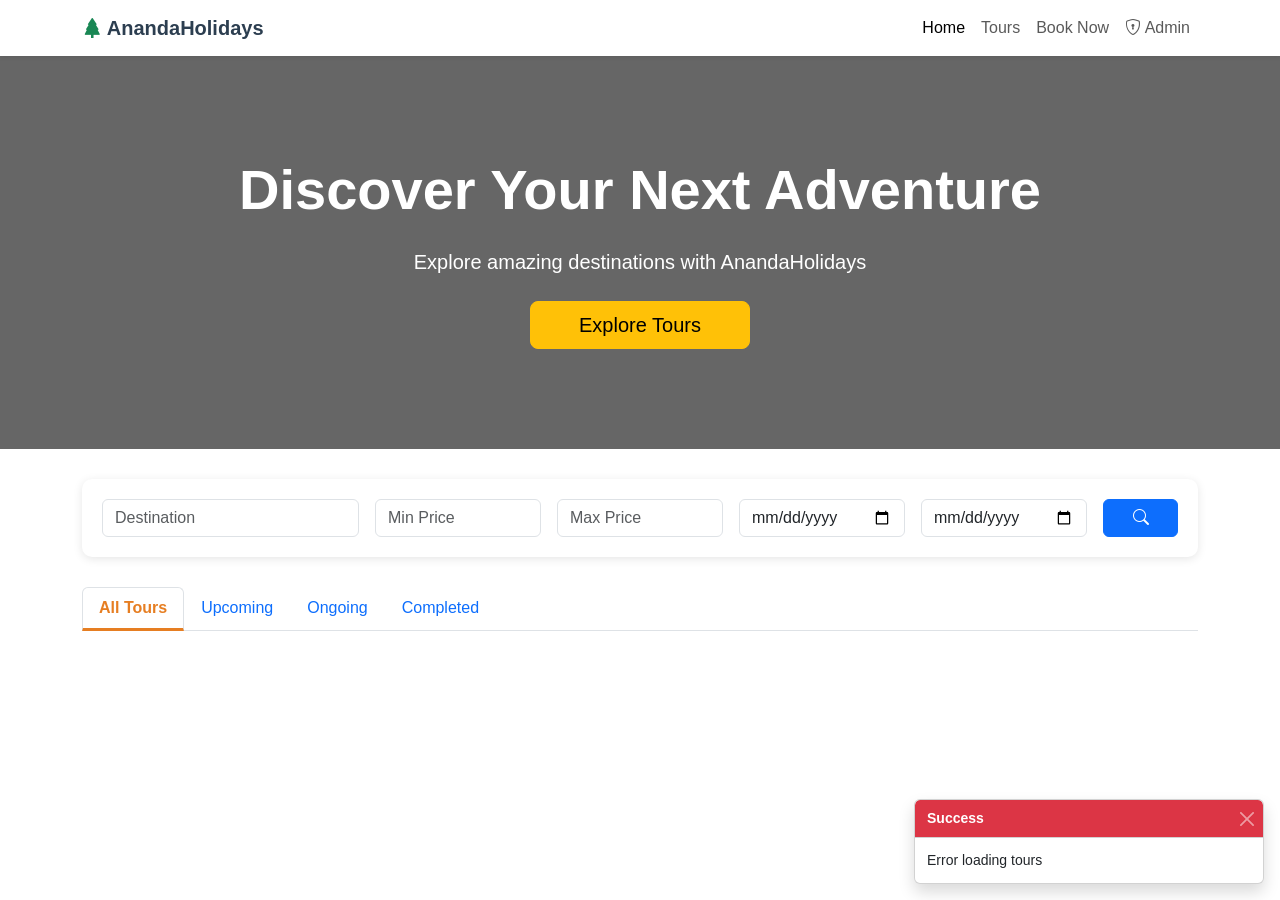
==== commit 4f97f033: "more changes" ====
--- a/src/main/resources/static/index.html
+++ b/src/main/resources/static/index.html
@@ -3,1098 +3,494 @@
 <head>
     <meta charset="UTF-8">
     <meta name="viewport" content="width=device-width, initial-scale=1.0">
-    <title>AnandaHolidays - Your Travel Partner</title>
+    <title>AnandaHolidays - Tour Packages</title>
+    <link href="https://cdn.jsdelivr.net/npm/bootstrap@5.3.0/dist/css/bootstrap.min.css" rel="stylesheet">
+    <link rel="stylesheet" href="https://cdn.jsdelivr.net/npm/bootstrap-icons@1.11.0/font/bootstrap-icons.css">
     <style>
-        * {
-            margin: 0;
-            padding: 0;
-            box-sizing: border-box;
-            font-family: 'Segoe UI', Tahoma, Geneva, Verdana, sans-serif;
-        }
-
         :root {
-            --primary-color: #ff6b6b;
-            --secondary-color: #4ecdc4;
-            --dark-color: #2c3e50;
-            --light-color: #f9f9f9;
-            --success-color: #27ae60;
-            --warning-color: #f39c12;
-            --danger-color: #e74c3c;
-        }
-
-        body {
-            background-color: var(--light-color);
-            color: var(--dark-color);
-        }
-
-        /* Navbar Styles */
-        .navbar {
-            background-color: white;
-            box-shadow: 0 2px 10px rgba(0,0,0,0.1);
-            position: fixed;
-            width: 100%;
-            top: 0;
-            z-index: 1000;
-            padding: 1rem 2rem;
-        }
-
-        .nav-container {
-            max-width: 1400px;
-            margin: 0 auto;
-            display: flex;
-            justify-content: space-between;
-            align-items: center;
-        }
-
-        .logo {
-            font-size: 1.8rem;
+            --primary-color: #2c3e50;
+            --secondary-color: #e67e22;
+            --light-bg: #f8f9fa;
+        }
+        body { font-family: 'Segoe UI', Tahoma, Geneva, Verdana, sans-serif; }
+        .navbar-brand { font-weight: bold; color: var(--primary-color) !important; }
+        .hero-section {
+            background: linear-gradient(rgba(0,0,0,0.6), rgba(0,0,0,0.6)), url('https://images.unsplash.com/photo-1469474968028-56623f02e42e');
+            background-size: cover;
+            background-position: center;
+            color: white;
+            padding: 100px 0;
+            margin-bottom: 30px;
+        }
+        .tour-card {
+            transition: transform 0.3s, box-shadow 0.3s;
+            cursor: pointer;
+            height: 100%;
+            border: none;
+            border-radius: 15px;
+            overflow: hidden;
+            box-shadow: 0 5px 15px rgba(0,0,0,0.1);
+        }
+        .tour-card:hover {
+            transform: translateY(-5px);
+            box-shadow: 0 10px 25px rgba(0,0,0,0.2);
+        }
+        .tour-image {
+            height: 200px;
+            object-fit: cover;
+        }
+        .badge-status {
+            position: absolute;
+            top: 10px;
+            right: 10px;
+            padding: 5px 15px;
+            border-radius: 20px;
+            font-weight: 500;
+        }
+        .badge-upcoming { background: #17a2b8; color: white; }
+        .badge-ongoing { background: #28a745; color: white; }
+        .badge-completed { background: #6c757d; color: white; }
+        .price-tag {
+            font-size: 1.5rem;
             font-weight: bold;
-            color: var(--primary-color);
-            text-decoration: none;
-            display: flex;
-            align-items: center;
-            gap: 10px;
-        }
-
-        .logo-icon {
-            font-size: 2rem;
-        }
-
-        .nav-links {
-            display: flex;
-            gap: 2rem;
-            align-items: center;
-        }
-
-        .nav-links a {
-            text-decoration: none;
-            color: var(--dark-color);
-            font-weight: 500;
-            transition: color 0.3s;
-        }
-
-        .nav-links a:hover {
-            color: var(--primary-color);
-        }
-
-        .nav-links a.active {
-            color: var(--primary-color);
-            border-bottom: 2px solid var(--primary-color);
-        }
-
-        .admin-login-btn {
-            background-color: var(--primary-color);
-            color: white !important;
-            padding: 0.5rem 1.5rem;
-            border-radius: 5px;
-        }
-
-        .admin-login-btn:hover {
-            background-color: #ff5252;
-            color: white !important;
-        }
-
-        /* Main Content */
-        .main-content {
-            max-width: 1400px;
-            margin: 80px auto 0;
-            padding: 2rem;
-        }
-
-        /* Hero Section */
-        .hero {
-            background: linear-gradient(135deg, #667eea 0%, #764ba2 100%);
-            color: white;
-            padding: 4rem 2rem;
-            border-radius: 20px;
-            margin-bottom: 3rem;
-            text-align: center;
-        }
-
-        .hero h1 {
-            font-size: 3rem;
-            margin-bottom: 1rem;
-        }
-
-        .hero p {
-            font-size: 1.2rem;
-            opacity: 0.9;
-            margin-bottom: 2rem;
-        }
-
-        /* Search Section */
-        .search-section {
+            color: var(--secondary-color);
+        }
+        .filter-section {
             background: white;
-            padding: 2rem;
-            border-radius: 10px;
-            box-shadow: 0 2px 15px rgba(0,0,0,0.1);
-            margin-bottom: 2rem;
-        }
-
-        .search-title {
-            margin-bottom: 1rem;
-            color: var(--dark-color);
-        }
-
-        .search-grid {
-            display: grid;
-            grid-template-columns: repeat(auto-fit, minmax(200px, 1fr));
-            gap: 1rem;
-        }
-
-        .search-input {
-            padding: 0.8rem;
-            border: 2px solid #e0e0e0;
-            border-radius: 5px;
-            font-size: 1rem;
-            transition: border-color 0.3s;
-        }
-
-        .search-input:focus {
-            outline: none;
-            border-color: var(--primary-color);
-        }
-
-        .search-btn {
-            background-color: var(--primary-color);
-            color: white;
-            border: none;
-            padding: 0.8rem 2rem;
-            border-radius: 5px;
-            cursor: pointer;
-            font-size: 1rem;
-            font-weight: 600;
-            transition: background-color 0.3s;
-        }
-
-        .search-btn:hover {
-            background-color: #ff5252;
-        }
-
-        .reset-btn {
-            background-color: var(--dark-color);
-            color: white;
-            border: none;
-            padding: 0.8rem 2rem;
-            border-radius: 5px;
-            cursor: pointer;
-            font-size: 1rem;
-            font-weight: 600;
-            transition: background-color 0.3s;
-        }
-
-        .reset-btn:hover {
-            background-color: #34495e;
-        }
-
-        /* Filters Section */
-        .filters-section {
-            background: white;
-            padding: 1.5rem;
+            padding: 20px;
             border-radius: 10px;
             box-shadow: 0 2px 10px rgba(0,0,0,0.1);
-            margin-bottom: 2rem;
-            display: flex;
-            flex-wrap: wrap;
-            gap: 1rem;
-            align-items: center;
-        }
-
-        .filter-btn {
-            background-color: var(--light-color);
-            border: 2px solid #e0e0e0;
-            padding: 0.6rem 1.2rem;
-            border-radius: 25px;
-            cursor: pointer;
-            font-weight: 500;
-            transition: all 0.3s;
-        }
-
-        .filter-btn:hover {
-            background-color: var(--primary-color);
-            color: white;
-            border-color: var(--primary-color);
-        }
-
-        .filter-btn.active {
-            background-color: var(--primary-color);
-            color: white;
-            border-color: var(--primary-color);
-        }
-
-        /* Tours Grid */
-        .tours-grid {
-            display: grid;
-            grid-template-columns: repeat(auto-fill, minmax(350px, 1fr));
-            gap: 2rem;
-            margin-top: 2rem;
-        }
-
-        .tour-card {
-            background: white;
-            border-radius: 15px;
-            overflow: hidden;
-            box-shadow: 0 2px 15px rgba(0,0,0,0.1);
-            transition: transform 0.3s, box-shadow 0.3s;
-            cursor: pointer;
-        }
-
-        .tour-card:hover {
-            transform: translateY(-5px);
-            box-shadow: 0 5px 25px rgba(0,0,0,0.2);
-        }
-
-        .tour-image {
-            width: 100%;
-            height: 200px;
-            object-fit: cover;
-            background-color: #f0f0f0;
-        }
-
-        .tour-content {
-            padding: 1.5rem;
-        }
-
-        .tour-title {
-            font-size: 1.3rem;
-            font-weight: 600;
-            margin-bottom: 0.5rem;
-            color: var(--dark-color);
-        }
-
-        .tour-location {
-            display: flex;
-            align-items: center;
-            gap: 0.5rem;
-            color: #666;
-            margin-bottom: 1rem;
-        }
-
-        .tour-location i {
-            color: var(--primary-color);
-        }
-
-        .tour-details {
-            display: flex;
-            gap: 1rem;
-            margin-bottom: 1rem;
+            margin-bottom: 30px;
+        }
+        .booking-modal .modal-content { border-radius: 15px; }
+        .duration-badge {
+            background: var(--light-bg);
+            padding: 5px 10px;
+            border-radius: 20px;
             font-size: 0.9rem;
-            color: #666;
-        }
-
-        .tour-detail {
-            display: flex;
-            align-items: center;
-            gap: 0.3rem;
-        }
-
-        .tour-price {
-            font-size: 1.5rem;
-            font-weight: 700;
-            color: var(--primary-color);
-            margin-bottom: 1rem;
-        }
-
-        .tour-price small {
-            font-size: 0.9rem;
-            font-weight: 400;
-            color: #666;
-        }
-
-        .tour-status {
-            display: inline-block;
-            padding: 0.3rem 0.8rem;
-            border-radius: 15px;
-            font-size: 0.8rem;
-            font-weight: 600;
-            margin-bottom: 1rem;
-        }
-
-        .status-upcoming {
-            background-color: #e3f2fd;
-            color: #1976d2;
-        }
-
-        .status-ongoing {
-            background-color: #e8f5e8;
-            color: #388e3c;
-        }
-
-        .status-completed {
-            background-color: #fff3e0;
-            color: #f57c00;
-        }
-
-        .book-btn {
-            width: 100%;
-            background-color: var(--primary-color);
-            color: white;
-            border: none;
-            padding: 0.8rem;
-            border-radius: 5px;
-            cursor: pointer;
-            font-size: 1rem;
-            font-weight: 600;
-            transition: background-color 0.3s;
-        }
-
-        .book-btn:hover {
-            background-color: #ff5252;
-        }
-
-        /* Modal Styles */
-        .modal {
-            display: none;
-            position: fixed;
-            top: 0;
-            left: 0;
-            width: 100%;
-            height: 100%;
-            background-color: rgba(0,0,0,0.5);
-            z-index: 2000;
-            overflow-y: auto;
-        }
-
-        .modal-content {
-            background-color: white;
-            margin: 50px auto;
-            padding: 2rem;
-            border-radius: 15px;
-            max-width: 600px;
-            position: relative;
-        }
-
-        .modal-header {
-            display: flex;
-            justify-content: space-between;
-            align-items: center;
-            margin-bottom: 1.5rem;
-            padding-bottom: 1rem;
-            border-bottom: 2px solid #f0f0f0;
-        }
-
-        .modal-title {
-            font-size: 1.5rem;
-            font-weight: 600;
-        }
-
-        .close-modal {
-            font-size: 1.5rem;
-            cursor: pointer;
-            color: #666;
-            transition: color 0.3s;
-        }
-
-        .close-modal:hover {
-            color: var(--danger-color);
-        }
-
-        /* Booking Form */
-        .booking-form {
-            display: grid;
-            gap: 1rem;
-        }
-
-        .form-group {
-            display: grid;
-            gap: 0.3rem;
-        }
-
-        .form-label {
-            font-weight: 500;
-            color: var(--dark-color);
-        }
-
-        .form-input {
-            padding: 0.8rem;
-            border: 2px solid #e0e0e0;
-            border-radius: 5px;
-            font-size: 1rem;
-            transition: border-color 0.3s;
-        }
-
-        .form-input:focus {
-            outline: none;
-            border-color: var(--primary-color);
-        }
-
-        .form-row {
-            display: grid;
-            grid-template-columns: 1fr 1fr;
-            gap: 1rem;
-        }
-
-        .submit-btn {
-            background-color: var(--success-color);
-            color: white;
-            border: none;
-            padding: 1rem;
-            border-radius: 5px;
-            font-size: 1.1rem;
-            font-weight: 600;
-            cursor: pointer;
-            transition: background-color 0.3s;
-            margin-top: 1rem;
-        }
-
-        .submit-btn:hover {
-            background-color: #219a52;
-        }
-
-        /* Alert Messages */
-        .alert {
-            padding: 1rem;
-            border-radius: 5px;
-            margin-bottom: 1rem;
-            display: none;
-        }
-
-        .alert-success {
-            background-color: #d4edda;
-            color: #155724;
-            border: 1px solid #c3e6cb;
-        }
-
-        .alert-error {
-            background-color: #f8d7da;
-            color: #721c24;
-            border: 1px solid #f5c6cb;
-        }
-
-        .alert-info {
-            background-color: #d1ecf1;
-            color: #0c5460;
-            border: 1px solid #bee5eb;
-        }
-
-        /* Loading Spinner */
-        .spinner {
+        }
+        .nav-tabs .nav-link.active {
+            color: var(--secondary-color);
+            font-weight: bold;
+            border-bottom: 3px solid var(--secondary-color);
+        }
+        .loading-spinner {
             display: none;
             text-align: center;
-            padding: 2rem;
-        }
-
-        .spinner::after {
-            content: '';
-            display: inline-block;
-            width: 40px;
-            height: 40px;
-            border: 4px solid #f3f3f3;
-            border-top: 4px solid var(--primary-color);
-            border-radius: 50%;
-            animation: spin 1s linear infinite;
-        }
-
-        @keyframes spin {
-            0% { transform: rotate(0deg); }
-            100% { transform: rotate(360deg); }
-        }
-
-        /* Tour Details Modal */
-        .tour-detail-image {
-            width: 100%;
-            height: 300px;
-            object-fit: cover;
-            border-radius: 10px;
-            margin-bottom: 1rem;
-        }
-
-        .tour-detail-section {
-            margin: 1.5rem 0;
-        }
-
-        .tour-detail-section h3 {
-            margin-bottom: 0.5rem;
-            color: var(--dark-color);
-        }
-
-        .tour-detail-list {
-            list-style: none;
-            padding: 0;
-        }
-
-        .tour-detail-list li {
-            padding: 0.3rem 0;
-            display: flex;
-            align-items: center;
-            gap: 0.5rem;
-        }
-
-        .tour-detail-list li i {
-            color: var(--success-color);
-        }
-
-        /* Footer */
-        .footer {
-            background-color: var(--dark-color);
-            color: white;
-            padding: 3rem 2rem;
-            margin-top: 3rem;
-        }
-
-        .footer-content {
-            max-width: 1400px;
-            margin: 0 auto;
-            display: grid;
-            grid-template-columns: repeat(auto-fit, minmax(250px, 1fr));
-            gap: 2rem;
-        }
-
-        .footer-section h3 {
-            margin-bottom: 1rem;
-            color: var(--primary-color);
-        }
-
-        .footer-section p {
-            line-height: 1.6;
-            opacity: 0.8;
-        }
-
-        .footer-section ul {
-            list-style: none;
-            padding: 0;
-        }
-
-        .footer-section ul li {
-            margin-bottom: 0.5rem;
-        }
-
-        .footer-section ul li a {
-            color: white;
-            text-decoration: none;
-            opacity: 0.8;
-            transition: opacity 0.3s;
-        }
-
-        .footer-section ul li a:hover {
-            opacity: 1;
-        }
-
-        .copyright {
-            text-align: center;
-            padding-top: 2rem;
-            margin-top: 2rem;
-            border-top: 1px solid rgba(255,255,255,0.1);
-            opacity: 0.6;
-        }
-
-        /* Responsive Design */
-        @media (max-width: 768px) {
-            .nav-links {
-                display: none;
-            }
-            
-            .hero h1 {
-                font-size: 2rem;
-            }
-            
-            .search-grid {
-                grid-template-columns: 1fr;
-            }
-            
-            .tours-grid {
-                grid-template-columns: 1fr;
-            }
-            
-            .modal-content {
-                margin: 20px;
-                padding: 1rem;
-            }
-            
-            .form-row {
-                grid-template-columns: 1fr;
-            }
+            padding: 50px;
         }
     </style>
 </head>
 <body>
-<!-- Navbar -->
-<nav class="navbar">
-    <div class="nav-container">
-        <a href="/" class="logo">
-            <span class="logo-icon">✈️</span>
-            AnandaHolidays
+
+<!-- Navigation -->
+<nav class="navbar navbar-expand-lg navbar-light bg-white shadow-sm">
+    <div class="container">
+        <a class="navbar-brand" href="#">
+            <i class="bi bi-tree-fill text-success"></i> AnandaHolidays
         </a>
-        <div class="nav-links">
-            <a href="/" class="active">Home</a>
-            <a href="#tours">Tours</a>
-            <a href="#about">About</a>
-            <a href="#contact">Contact</a>
-            <a href="/admin.html" class="admin-login-btn">Admin Login</a>
+        <button class="navbar-toggler" type="button" data-bs-toggle="collapse" data-bs-target="#navbarNav">
+            <span class="navbar-toggler-icon"></span>
+        </button>
+        <div class="collapse navbar-collapse" id="navbarNav">
+            <ul class="navbar-nav ms-auto">
+                <li class="nav-item"><a class="nav-link active" href="#home">Home</a></li>
+                <li class="nav-item"><a class="nav-link" href="#tours">Tours</a></li>
+                <li class="nav-item"><a class="nav-link" href="#" data-bs-toggle="modal" data-bs-target="#bookingModal">Book Now</a></li>
+                <li class="nav-item"><a class="nav-link" href="/admin.html" target="_blank"><i class="bi bi-shield-lock"></i> Admin</a></li>
+            </ul>
         </div>
     </div>
 </nav>
 
+<!-- Hero Section -->
+<section class="hero-section text-center">
+    <div class="container">
+        <h1 class="display-4 fw-bold mb-4">Discover Your Next Adventure</h1>
+        <p class="lead mb-4">Explore amazing destinations with AnandaHolidays</p>
+        <a href="#tours" class="btn btn-warning btn-lg px-5">Explore Tours</a>
+    </div>
+</section>
+
 <!-- Main Content -->
-<div class="main-content">
-    <!-- Hero Section -->
-    <section class="hero">
-        <h1>Discover Your Next Adventure</h1>
-        <p>Explore amazing destinations with AnandaHolidays</p>
-    </section>
+<div class="container mb-5">
+    <!-- Filter Section -->
+    <div class="filter-section">
+        <div class="row g-3">
+            <div class="col-md-3">
+                <input type="text" class="form-control" id="searchDestination" placeholder="Destination">
+            </div>
+            <div class="col-md-2">
+                <input type="number" class="form-control" id="minPrice" placeholder="Min Price">
+            </div>
+            <div class="col-md-2">
+                <input type="number" class="form-control" id="maxPrice" placeholder="Max Price">
+            </div>
+            <div class="col-md-2">
+                <input type="date" class="form-control" id="startDate">
+            </div>
+            <div class="col-md-2">
+                <input type="date" class="form-control" id="endDate">
+            </div>
+            <div class="col-md-1">
+                <button class="btn btn-primary w-100" onclick="applyFilters()">
+                    <i class="bi bi-search"></i>
+                </button>
+            </div>
+        </div>
+    </div>
     
-    <!-- Alert Messages -->
-    <div id="alertMessage" class="alert"></div>
-    
-    <!-- Search Section -->
-    <section class="search-section">
-        <h2 class="search-title">Find Your Perfect Tour</h2>
-        <div class="search-grid">
-            <input type="text" id="searchKeyword" class="search-input" placeholder="Search by name, destination...">
-            <input type="text" id="searchDestination" class="search-input" placeholder="Destination">
-            <select id="searchType" class="search-input">
-                <option value="">All Types</option>
-                <option value="ADVENTURE">Adventure</option>
-                <option value="RELIGIOUS">Religious</option>
-                <option value="BEACH">Beach</option>
-                <option value="HILL_STATION">Hill Station</option>
-                <option value="WILDLIFE">Wildlife</option>
-                <option value="HERITAGE">Heritage</option>
-                <option value="FAMILY">Family</option>
-                <option value="HONEYMOON">Honeymoon</option>
-            </select>
-            <div class="search-grid" style="grid-column: span 2;">
-                <input type="number" id="minPrice" class="search-input" placeholder="Min Price">
-                <input type="number" id="maxPrice" class="search-input" placeholder="Max Price">
-            </div>
-            <button class="search-btn" onclick="searchTours()">Search</button>
-            <button class="reset-btn" onclick="resetFilters()">Reset</button>
-        </div>
-    </section>
-    
-    <!-- Filters Section -->
-    <section class="filters-section">
-        <button class="filter-btn active" onclick="filterByStatus('all')">All Tours</button>
-        <button class="filter-btn" onclick="filterByStatus('upcoming')">Upcoming</button>
-        <button class="filter-btn" onclick="filterByStatus('ongoing')">Ongoing</button>
-        <button class="filter-btn" onclick="filterByStatus('completed')">Completed</button>
-    </section>
+    <!-- Status Tabs -->
+    <ul class="nav nav-tabs mb-4" id="tourTabs" role="tablist">
+        <li class="nav-item" role="presentation">
+            <button class="nav-link active" id="all-tab" data-bs-toggle="tab" data-bs-target="#all" type="button">All Tours</button>
+        </li>
+        <li class="nav-item" role="presentation">
+            <button class="nav-link" id="upcoming-tab" data-bs-toggle="tab" data-bs-target="#upcoming" type="button">Upcoming</button>
+        </li>
+        <li class="nav-item" role="presentation">
+            <button class="nav-link" id="ongoing-tab" data-bs-toggle="tab" data-bs-target="#ongoing" type="button">Ongoing</button>
+        </li>
+        <li class="nav-item" role="presentation">
+            <button class="nav-link" id="completed-tab" data-bs-toggle="tab" data-bs-target="#completed" type="button">Completed</button>
+        </li>
+    </ul>
     
     <!-- Loading Spinner -->
-    <div id="spinner" class="spinner"></div>
+    <div class="loading-spinner" id="loadingSpinner">
+        <div class="spinner-border text-warning" style="width: 3rem; height: 3rem;" role="status">
+            <span class="visually-hidden">Loading...</span>
+        </div>
+    </div>
     
     <!-- Tours Grid -->
-    <div id="toursGrid" class="tours-grid"></div>
+    <div class="tab-content">
+        <div class="tab-pane fade show active" id="all">
+            <div class="row g-4" id="allTours"></div>
+        </div>
+        <div class="tab-pane fade" id="upcoming">
+            <div class="row g-4" id="upcomingTours"></div>
+        </div>
+        <div class="tab-pane fade" id="ongoing">
+            <div class="row g-4" id="ongoingTours"></div>
+        </div>
+        <div class="tab-pane fade" id="completed">
+            <div class="row g-4" id="completedTours"></div>
+        </div>
+    </div>
 </div>
 
+<!-- Booking Modal -->
+<div class="modal fade booking-modal" id="bookingModal" tabindex="-1">
+    <div class="modal-dialog modal-lg">
+        <div class="modal-content">
+            <div class="modal-header bg-warning">
+                <h5 class="modal-title">Book Your Tour</h5>
+                <button type="button" class="btn-close" data-bs-dismiss="modal"></button>
+            </div>
+            <div class="modal-body">
+                <form id="bookingForm">
+                    <div class="row">
+                        <div class="col-md-6 mb-3">
+                            <label class="form-label">Select Tour</label>
+                            <select class="form-select" id="tourSelect" required>
+                                <option value="">Choose a tour...</option>
+                            </select>
+                        </div>
+                        <div class="col-md-6 mb-3">
+                            <label class="form-label">Your Name</label>
+                            <input type="text" class="form-control" id="customerName" required>
+                        </div>
+                        <div class="col-md-6 mb-3">
+                            <label class="form-label">Email</label>
+                            <input type="email" class="form-control" id="customerEmail" required>
+                        </div>
+                        <div class="col-md-6 mb-3">
+                            <label class="form-label">Phone</label>
+                            <input type="tel" class="form-control" id="customerPhone" required>
+                        </div>
+                        <div class="col-md-4 mb-3">
+                            <label class="form-label">Adults</label>
+                            <input type="number" class="form-control" id="adults" min="1" value="1" required>
+                        </div>
+                        <div class="col-md-4 mb-3">
+                            <label class="form-label">Children</label>
+                            <input type="number" class="form-control" id="children" min="0" value="0">
+                        </div>
+                        <div class="col-md-4 mb-3">
+                            <label class="form-label">Total Amount</label>
+                            <input type="text" class="form-control" id="totalAmount" readonly>
+                        </div>
+                        <div class="col-12 mb-3">
+                            <label class="form-label">Special Requests</label>
+                            <textarea class="form-control" id="specialRequests" rows="3"></textarea>
+                        </div>
+                    </div>
+                </form>
+            </div>
+            <div class="modal-footer">
+                <button type="button" class="btn btn-secondary" data-bs-dismiss="modal">Close</button>
+                <button type="button" class="btn btn-warning" onclick="submitBooking()">Confirm Booking</button>
+            </div>
+        </div>
+    </div>
+</div>
+
 <!-- Tour Details Modal -->
-<div id="tourModal" class="modal">
-    <div class="modal-content">
-        <div class="modal-header">
-            <h2 class="modal-title" id="tourModalTitle">Tour Details</h2>
-            <span class="close-modal" onclick="closeTourModal()">&times;</span>
-        </div>
-        <div id="tourDetails"></div>
-        <button class="book-btn" onclick="showBookingForm()">Book This Tour</button>
+<div class="modal fade" id="tourDetailModal" tabindex="-1">
+    <div class="modal-dialog modal-lg">
+        <div class="modal-content">
+            <div class="modal-header bg-primary text-white">
+                <h5 class="modal-title" id="detailTourName"></h5>
+                <button type="button" class="btn-close btn-close-white" data-bs-dismiss="modal"></button>
+            </div>
+            <div class="modal-body">
+                <div class="row">
+                    <div class="col-md-6">
+                        <img src="" id="detailTourImage" class="img-fluid rounded mb-3" alt="">
+                    </div>
+                    <div class="col-md-6">
+                        <h6 class="text-muted">Destination: <span id="detailDestination"></span></h6>
+                        <h6 class="text-muted">Location: <span id="detailLocation"></span></h6>
+                        <h6 class="text-muted">Duration: <span id="detailDuration"></span></h6>
+                        <h6 class="text-muted">Type: <span id="detailType"></span></h6>
+                        <h6 class="text-muted">Status: <span id="detailStatus"></span></h6>
+                        <h3 class="text-warning mt-3"><span id="detailPrice"></span></h3>
+                    </div>
+                    <div class="col-12 mt-3">
+                        <h6>Description:</h6>
+                        <p id="detailDescription"></p>
+                    </div>
+                    <div class="col-12 mt-3">
+                        <h6>Inclusions:</h6>
+                        <ul id="detailInclusions" class="list-unstyled"></ul>
+                    </div>
+                </div>
+            </div>
+            <div class="modal-footer">
+                <button type="button" class="btn btn-secondary" data-bs-dismiss="modal">Close</button>
+                <button type="button" class="btn btn-warning" onclick="openBookingWithTour()">Book This Tour</button>
+            </div>
+        </div>
     </div>
 </div>
 
-<!-- Booking Modal -->
-<div id="bookingModal" class="modal">
-    <div class="modal-content">
-        <div class="modal-header">
-            <h2 class="modal-title">Book Your Tour</h2>
-            <span class="close-modal" onclick="closeBookingModal()">&times;</span>
-        </div>
-        <form id="bookingForm" class="booking-form" onsubmit="submitBooking(event)">
-            <input type="hidden" id="bookingTourId">
-            <div class="form-group">
-                <label class="form-label">Full Name *</label>
-                <input type="text" id="customerName" class="form-input" required>
-            </div>
-            <div class="form-group">
-                <label class="form-label">Email *</label>
-                <input type="email" id="customerEmail" class="form-input" required>
-            </div>
-            <div class="form-group">
-                <label class="form-label">Phone *</label>
-                <input type="tel" id="customerPhone" class="form-input" required>
-            </div>
-            <div class="form-row">
-                <div class="form-group">
-                    <label class="form-label">Adults *</label>
-                    <input type="number" id="numberOfAdults" class="form-input" min="1" value="1" required>
-                </div>
-                <div class="form-group">
-                    <label class="form-label">Children</label>
-                    <input type="number" id="numberOfChildren" class="form-input" min="0" value="0">
-                </div>
-            </div>
-            <div class="form-group">
-                <label class="form-label">Special Requests</label>
-                <textarea id="specialRequests" class="form-input" rows="3"></textarea>
-            </div>
-            <button type="submit" class="submit-btn">Confirm Booking</button>
-        </form>
+<!-- Toast for notifications -->
+<div class="position-fixed bottom-0 end-0 p-3" style="z-index: 11">
+    <div id="liveToast" class="toast" role="alert">
+        <div class="toast-header bg-success text-white">
+            <strong class="me-auto">Success</strong>
+            <button type="button" class="btn-close btn-close-white" data-bs-dismiss="toast"></button>
+        </div>
+        <div class="toast-body" id="toastMessage"></div>
     </div>
 </div>
 
-<!-- Footer -->
-<footer class="footer">
-    <div class="footer-content">
-        <div class="footer-section">
-            <h3>AnandaHolidays</h3>
-            <p>Your trusted partner for unforgettable travel experiences. We offer the best tour packages across India.</p>
-        </div>
-        <div class="footer-section">
-            <h3>Quick Links</h3>
-            <ul>
-                <li><a href="/">Home</a></li>
-                <li><a href="#tours">Tours</a></li>
-                <li><a href="#about">About Us</a></li>
-                <li><a href="#contact">Contact</a></li>
-            </ul>
-        </div>
-        <div class="footer-section">
-            <h3>Contact Info</h3>
-            <ul>
-                <li>📞 +91 1234567890</li>
-                <li>✉️ info@anandaholidays.com</li>
-                <li>📍 Mumbai, India</li>
-            </ul>
-        </div>
-    </div>
-    <div class="copyright">
-        &copy; 2024 AnandaHolidays. All rights reserved.
-    </div>
-</footer>
-
+<script src="https://cdn.jsdelivr.net/npm/bootstrap@5.3.0/dist/js/bootstrap.bundle.min.js"></script>
 <script>
-    // API Base URL
-    const API_BASE_URL = 'http://localhost:8080/api';
-    
-    // State
+    const API_BASE = 'http://localhost:8080/api';
     let currentTours = [];
     let selectedTour = null;
-    let currentFilter = 'all';
 
     // Load tours on page load
     document.addEventListener('DOMContentLoaded', () => {
-        loadTours();
+        loadAllTours();
+        setupEventListeners();
     });
 
-    // Load all tours
-    async function loadTours() {
-        showSpinner();
+    function setupEventListeners() {
+        document.getElementById('adults').addEventListener('input', calculateTotal);
+        document.getElementById('tourSelect').addEventListener('change', calculateTotal);
+    }
+
+    async function loadAllTours() {
+        showLoading();
         try {
-            const response = await fetch(`${API_BASE_URL}/tours`);
-            if (!response.ok) throw new Error('Failed to load tours');
+            const response = await fetch(`${API_BASE}/tours`);
             const tours = await response.json();
             currentTours = tours;
-            displayTours(tours);
+            displayTours(tours, 'allTours');
+            populateTourSelect(tours);
         } catch (error) {
-            showAlert('Failed to load tours. Please try again.', 'error');
-            console.error('Error:', error);
-        } finally {
-            hideSpinner();
-        }
-    }
-
-    // Display tours in grid
-    function displayTours(tours) {
-        const grid = document.getElementById('toursGrid');
+            showToast('Error loading tours', 'error');
+        }
+        hideLoading();
+    }
+
+    async function loadToursByStatus(status, elementId) {
+        try {
+            const response = await fetch(`${API_BASE}/tours/${status}`);
+            const tours = await response.json();
+            displayTours(tours, elementId);
+        } catch (error) {
+            showToast(`Error loading ${status} tours`, 'error');
+        }
+    }
+
+    function displayTours(tours, containerId) {
+        const container = document.getElementById(containerId);
+        if (!container) return;
+
+        if (tours.length === 0) {
+            container.innerHTML = '<div class="col-12 text-center py-5"><h5>No tours found</h5></div>';
+            return;
+        }
+
+        container.innerHTML = tours.map(tour => `
+            <div class="col-md-4 col-lg-3">
+                <div class="card tour-card" onclick="showTourDetail(${JSON.stringify(tour).replace(/"/g, '&quot;')})">
+                    <div class="position-relative">
+                        <img src="${API_BASE}/images/${tour.tourImages?.[0] || 'default-tour.jpg'}"
+                             class="card-img-top tour-image" alt="${tour.tourName}">
+                        <span class="badge-status badge-${tour.status?.toLowerCase()}">${tour.status || 'UPCOMING'}</span>
+                    </div>
+                    <div class="card-body">
+                        <h6 class="card-title fw-bold">${tour.tourName}</h6>
+                        <p class="card-text text-muted small">
+                            <i class="bi bi-geo-alt"></i> ${tour.tourDestination}<br>
+                            <span class="duration-badge">
+                                <i class="bi bi-calendar"></i> ${tour.tourDays}D/${tour.tourNights}N
+                            </span>
+                        </p>
+                        <div class="d-flex justify-content-between align-items-center">
+                            <span class="price-tag">₹${tour.tourPrice}</span>
+                            <span class="text-muted small">per adult</span>
+                        </div>
+                    </div>
+                </div>
+            </div>
+        `).join('');
+    }
+
+    function showTourDetail(tour) {
+        selectedTour = tour;
+        document.getElementById('detailTourName').textContent = tour.tourName;
+        document.getElementById('detailTourImage').src = `${API_BASE}/images/${tour.tourImages?.[0] || 'default-tour.jpg'}`;
+        document.getElementById('detailDestination').textContent = tour.tourDestination;
+        document.getElementById('detailLocation').textContent = tour.tourLocation;
+        document.getElementById('detailDuration').textContent = `${tour.tourDays} Days / ${tour.tourNights} Nights`;
+        document.getElementById('detailType').textContent = tour.tourType;
+        document.getElementById('detailStatus').textContent = tour.status;
+        document.getElementById('detailPrice').textContent = `₹${tour.tourPrice}`;
+        document.getElementById('detailDescription').textContent = tour.tourDescription || 'No description available';
         
-        if (!tours || tours.length === 0) {
-            grid.innerHTML = '<p style="text-align: center; grid-column: 1/-1; padding: 2rem;">No tours found.</p>';
-            return;
-        }
-
-        grid.innerHTML = tours.map(tour => {
-            const status = getTourStatus(tour);
-            const statusClass = getStatusClass(status);
-            const imageUrl = tour.tourImages && tour.tourImages.length > 0
-                ? `${API_BASE_URL}/images/tours/${tour.tourImages[0]}`
-                : 'https://via.placeholder.com/350x200';
-
-            return `
-                <div class="tour-card" onclick="viewTourDetails(${JSON.stringify(tour).replace(/"/g, '&quot;')})">
-                    <img src="${imageUrl}" alt="${tour.tourName}" class="tour-image"
-                         onerror="this.src='https://via.placeholder.com/350x200'">
-                    <div class="tour-content">
-                        <span class="tour-status ${statusClass}">${status}</span>
-                        <h3 class="tour-title">${tour.tourName}</h3>
-                        <div class="tour-location">
-                            <i>📍</i>
-                            <span>${tour.tourDestination}, ${tour.tourLocation}</span>
-                        </div>
-                        <div class="tour-details">
-                            <span class="tour-detail"><i>📅</i> ${tour.tourDays}D/${tour.tourNights}N</span>
-                            <span class="tour-detail"><i>👥</i> ${tour.tourType}</span>
-                        </div>
-                        <div class="tour-price">
-                            ₹${tour.tourPrice} <small>per adult</small>
-                        </div>
-                        <button class="book-btn" onclick="event.stopPropagation(); showBookingFormForTour(${tour.id})">Book Now</button>
-                    </div>
-                </div>
-            `;
-        }).join('');
-    }
-
-    // Get tour status
-    function getTourStatus(tour) {
-        const today = new Date();
-        const startDate = new Date(tour.tourStartingDate);
-        const endDate = new Date(tour.tourEndingDate);
-
-        if (startDate > today) return 'Upcoming';
-        if (startDate <= today && endDate >= today) return 'Ongoing';
-        return 'Completed';
-    }
-
-    // Get status class
-    function getStatusClass(status) {
-        switch(status.toLowerCase()) {
-            case 'upcoming': return 'status-upcoming';
-            case 'ongoing': return 'status-ongoing';
-            case 'completed': return 'status-completed';
-            default: return '';
-        }
-    }
-
-    // View tour details
-    function viewTourDetails(tour) {
-        selectedTour = tour;
-        const modal = document.getElementById('tourModal');
-        const details = document.getElementById('tourDetails');
+        const inclusions = document.getElementById('detailInclusions');
+        if (tour.tourInclusions && tour.tourInclusions.length) {
+            inclusions.innerHTML = tour.tourInclusions.map(inc =>
+                `<li><i class="bi bi-check-circle-fill text-success me-2"></i>${inc}</li>`
+            ).join('');
+        } else {
+            inclusions.innerHTML = '<li>No inclusions listed</li>';
+        }
+
+        new bootstrap.Modal(document.getElementById('tourDetailModal')).show();
+    }
+
+    function openBookingWithTour() {
+        bootstrap.Modal.getInstance(document.getElementById('tourDetailModal')).hide();
+        setTimeout(() => {
+            document.getElementById('tourSelect').value = selectedTour.id;
+            calculateTotal();
+            new bootstrap.Modal(document.getElementById('bookingModal')).show();
+        }, 500);
+    }
+
+    function populateTourSelect(tours) {
+        const select = document.getElementById('tourSelect');
+        select.innerHTML = '<option value="">Choose a tour...</option>' +
+            tours.filter(t => t.status !== 'COMPLETED').map(tour =>
+                `<option value="${tour.id}" data-price="${tour.tourPrice}">${tour.tourName} - ₹${tour.tourPrice}</option>`
+            ).join('');
+    }
+
+    function calculateTotal() {
+        const select = document.getElementById('tourSelect');
+        const adults = document.getElementById('adults').value;
+        const selected = select.options[select.selectedIndex];
         
-        const imageUrl = tour.tourImages && tour.tourImages.length > 0
-            ? `${API_BASE_URL}/images/tours/${tour.tourImages[0]}`
-            : 'https://via.placeholder.com/600x300';
-
-        details.innerHTML = `
-            <img src="${imageUrl}" alt="${tour.tourName}" class="tour-detail-image"
-                 onerror="this.src='https://via.placeholder.com/600x300'">
-            
-            <div class="tour-detail-section">
-                <h3>Description</h3>
-                <p>${tour.tourDescription || 'No description available.'}</p>
-            </div>
-
-            <div class="tour-detail-section">
-                <h3>Tour Details</h3>
-                <ul class="tour-detail-list">
-                    <li><i>📍</i> Destination: ${tour.tourDestination}</li>
-                    <li><i>📍</i> Location: ${tour.tourLocation}</li>
-                    <li><i>📅</i> Duration: ${tour.tourDays} Days / ${tour.tourNights} Nights</li>
-                    <li><i>💰</i> Price: ₹${tour.tourPrice} per adult</li>
-                    <li><i>📅</i> Dates: ${new Date(tour.tourStartingDate).toLocaleDateString()} - ${new Date(tour.tourEndingDate).toLocaleDateString()}</li>
-                    <li><i>📞</i> Helpline: ${tour.tourHelplineNumber || 'Not provided'}</li>
-                </ul>
-            </div>
-
-            ${tour.tourInclusions && tour.tourInclusions.length > 0 ? `
-                <div class="tour-detail-section">
-                    <h3>Inclusions</h3>
-                    <ul class="tour-detail-list">
-                        ${tour.tourInclusions.map(item => `<li><i>✓</i> ${item}</li>`).join('')}
-                    </ul>
-                </div>
-            ` : ''}
-
-            ${tour.tourExclusions && tour.tourExclusions.length > 0 ? `
-                <div class="tour-detail-section">
-                    <h3>Exclusions</h3>
-                    <ul class="tour-detail-list">
-                        ${tour.tourExclusions.map(item => `<li><i>✗</i> ${item}</li>`).join('')}
-                    </ul>
-                </div>
-            ` : ''}
-
-            ${tour.tourServices && tour.tourServices.length > 0 ? `
-                <div class="tour-detail-section">
-                    <h3>Services</h3>
-                    <ul class="tour-detail-list">
-                        ${tour.tourServices.map(service => `<li><i>⭐</i> ${service}</li>`).join('')}
-                    </ul>
-                </div>
-            ` : ''}
-        `;
-
-        modal.style.display = 'block';
-    }
-
-    // Close tour modal
-    function closeTourModal() {
-        document.getElementById('tourModal').style.display = 'none';
-    }
-
-    // Show booking form
-    function showBookingForm() {
-        closeTourModal();
-        if (selectedTour) {
-            showBookingFormForTour(selectedTour.id);
-        }
-    }
-
-    // Show booking form for specific tour
-    function showBookingFormForTour(tourId) {
-        const tour = currentTours.find(t => t.id === tourId);
-        if (!tour) return;
-
-        document.getElementById('bookingTourId').value = tourId;
-        document.getElementById('bookingModal').style.display = 'block';
-    }
-
-    // Close booking modal
-    function closeBookingModal() {
-        document.getElementById('bookingModal').style.display = 'none';
-        document.getElementById('bookingForm').reset();
-    }
-
-    // Submit booking
-    async function submitBooking(event) {
-        event.preventDefault();
-
+        if (selected && selected.value && adults) {
+            const price = selected.dataset.price;
+            document.getElementById('totalAmount').value = `₹${price * adults}`;
+        }
+    }
+
+    async function submitBooking() {
         const bookingData = {
-            tourId: parseInt(document.getElementById('bookingTourId').value),
             customerName: document.getElementById('customerName').value,
             customerEmail: document.getElementById('customerEmail').value,
             customerPhone: document.getElementById('customerPhone').value,
-            numberOfAdults: parseInt(document.getElementById('numberOfAdults').value),
-            numberOfChildren: parseInt(document.getElementById('numberOfChildren').value),
+            numberOfAdults: parseInt(document.getElementById('adults').value),
+            numberOfChildren: parseInt(document.getElementById('children').value),
+            tourId: parseInt(document.getElementById('tourSelect').value),
             specialRequests: document.getElementById('specialRequests').value
         };
 
         try {
-            const response = await fetch(`${API_BASE_URL}/bookings`, {
+            const response = await fetch(`${API_BASE}/bookings`, {
                 method: 'POST',
-                headers: {
-                    'Content-Type': 'application/json'
-                },
+                headers: { 'Content-Type': 'application/json' },
                 body: JSON.stringify(bookingData)
             });
 
-            if (!response.ok) {
+            if (response.ok) {
+                showToast('Booking confirmed! Check your email for details.');
+                bootstrap.Modal.getInstance(document.getElementById('bookingModal')).hide();
+                document.getElementById('bookingForm').reset();
+            } else {
                 const error = await response.json();
-                throw new Error(error.message || 'Booking failed');
+                showToast('Booking failed: ' + (error.message || 'Unknown error'), 'error');
             }
-
-            const booking = await response.json();
-            showAlert('Booking confirmed! Check your email for details.', 'success');
-            closeBookingModal();
         } catch (error) {
-            showAlert(error.message, 'error');
-            console.error('Error:', error);
-        }
-    }
-
-    // Search tours
-    async function searchTours() {
-        const keyword = document.getElementById('searchKeyword').value;
-        const destination = document.getElementById('searchDestination').value;
-        const type = document.getElementById('searchType').value;
-        const minPrice = document.getElementById('minPrice').value;
-        const maxPrice = document.getElementById('maxPrice').value;
-
-        let url = `${API_BASE_URL}/tours/search?`;
-        const params = [];
-
-        if (keyword) params.push(`keyword=${encodeURIComponent(keyword)}`);
-        if (destination) params.push(`destination=${encodeURIComponent(destination)}`);
-        if (type) params.push(`type=${type}`);
-        if (minPrice && maxPrice) {
-            params.push(`minPrice=${minPrice}`);
-            params.push(`maxPrice=${maxPrice}`);
-        }
-
-        if (params.length === 0) {
-            loadTours();
-            return;
-        }
-
-        showSpinner();
+            showToast('Error submitting booking', 'error');
+        }
+    }
+
+    async function applyFilters() {
+        const params = new URLSearchParams({
+            destination: document.getElementById('searchDestination').value,
+            minPrice: document.getElementById('minPrice').value,
+            maxPrice: document.getElementById('maxPrice').value,
+            startDate: document.getElementById('startDate').value,
+            endDate: document.getElementById('endDate').value
+        });
+
         try {
-            const response = await fetch(url + params.join('&'));
-            if (!response.ok) throw new Error('Search failed');
+            const response = await fetch(`${API_BASE}/tours/search?${params}`);
             const tours = await response.json();
-            currentTours = tours;
-            displayTours(tours);
+            displayTours(tours, 'allTours');
         } catch (error) {
-            showAlert('Search failed. Please try again.', 'error');
-            console.error('Error:', error);
-        } finally {
-            hideSpinner();
-        }
-    }
-
-    // Filter by status
-    async function filterByStatus(status) {
-        currentFilter = status;
+            showToast('Error applying filters', 'error');
+        }
+    }
+
+    // Tab change handlers
+    document.querySelectorAll('[data-bs-toggle="tab"]').forEach(tab => {
+        tab.addEventListener('shown.bs.tab', (e) => {
+            const target = e.target.getAttribute('data-bs-target');
+            if (target === '#upcoming') loadToursByStatus('upcoming', 'upcomingTours');
+            if (target === '#ongoing') loadToursByStatus('ongoing', 'ongoingTours');
+            if (target === '#completed') loadToursByStatus('completed', 'completedTours');
+        });
+    });
+
+    function showLoading() {
+        document.getElementById('loadingSpinner').style.display = 'block';
+    }
+
+    function hideLoading() {
+        document.getElementById('loadingSpinner').style.display = 'none';
+    }
+
+    function showToast(message, type = 'success') {
+        const toastEl = document.getElementById('liveToast');
+        const toastBody = document.getElementById('toastMessage');
+        const toastHeader = toastEl.querySelector('.toast-header');
         
-        // Update active button
-        document.querySelectorAll('.filter-btn').forEach(btn => btn.classList.remove('active'));
-        event.target.classList.add('active');
-
-        if (status === 'all') {
-            loadTours();
-            return;
-        }
-
-        showSpinner();
-        try {
-            const response = await fetch(`${API_BASE_URL}/tours/${status}`);
-            if (!response.ok) throw new Error('Failed to filter tours');
-            const tours = await response.json();
-            currentTours = tours;
-            displayTours(tours);
-        } catch (error) {
-            showAlert('Failed to filter tours. Please try again.', 'error');
-            console.error('Error:', error);
-        } finally {
-            hideSpinner();
-        }
-    }
-
-    // Reset filters
-    function resetFilters() {
-        document.getElementById('searchKeyword').value = '';
-        document.getElementById('searchDestination').value = '';
-        document.getElementById('searchType').value = '';
-        document.getElementById('minPrice').value = '';
-        document.getElementById('maxPrice').value = '';
+        toastHeader.className = `toast-header bg-${type === 'success' ? 'success' : 'danger'} text-white`;
+        toastBody.textContent = message;
         
-        // Reset active filter
-        document.querySelectorAll('.filter-btn').forEach(btn => btn.classList.remove('active'));
-        document.querySelector('.filter-btn').classList.add('active');
-        currentFilter = 'all';
-        
-        loadTours();
-    }
-
-    // Show alert message
-    function showAlert(message, type) {
-        const alert = document.getElementById('alertMessage');
-        alert.className = `alert alert-${type}`;
-        alert.textContent = message;
-        alert.style.display = 'block';
-
-        setTimeout(() => {
-            alert.style.display = 'none';
-        }, 5000);
-    }
-
-    // Show spinner
-    function showSpinner() {
-        document.getElementById('spinner').style.display = 'block';
-    }
-
-    // Hide spinner
-    function hideSpinner() {
-        document.getElementById('spinner').style.display = 'none';
-    }
-
-    // Close modals when clicking outside
-    window.onclick = function(event) {
-        const tourModal = document.getElementById('tourModal');
-        const bookingModal = document.getElementById('bookingModal');
-        
-        if (event.target === tourModal) {
-            tourModal.style.display = 'none';
-        }
-        if (event.target === bookingModal) {
-            bookingModal.style.display = 'none';
-        }
+        const toast = new bootstrap.Toast(toastEl);
+        toast.show();
     }
 </script>
 </body>
